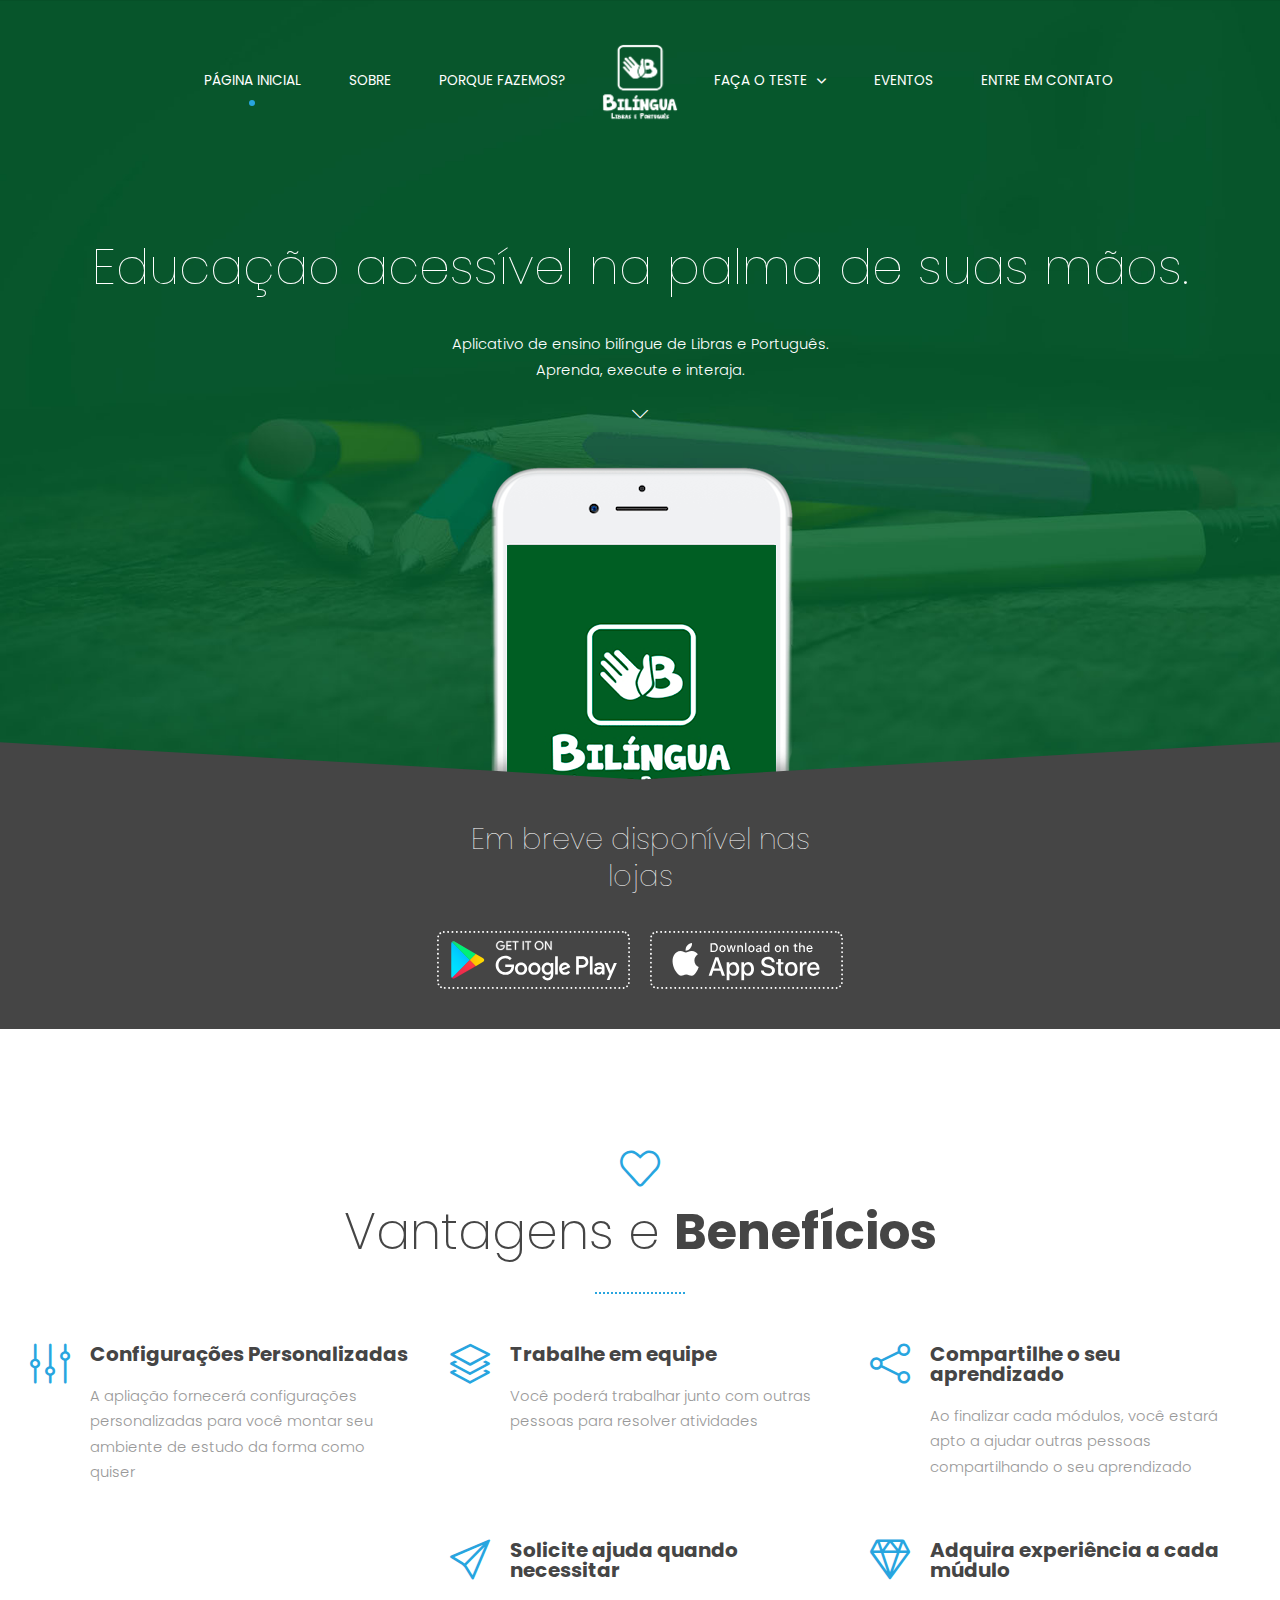
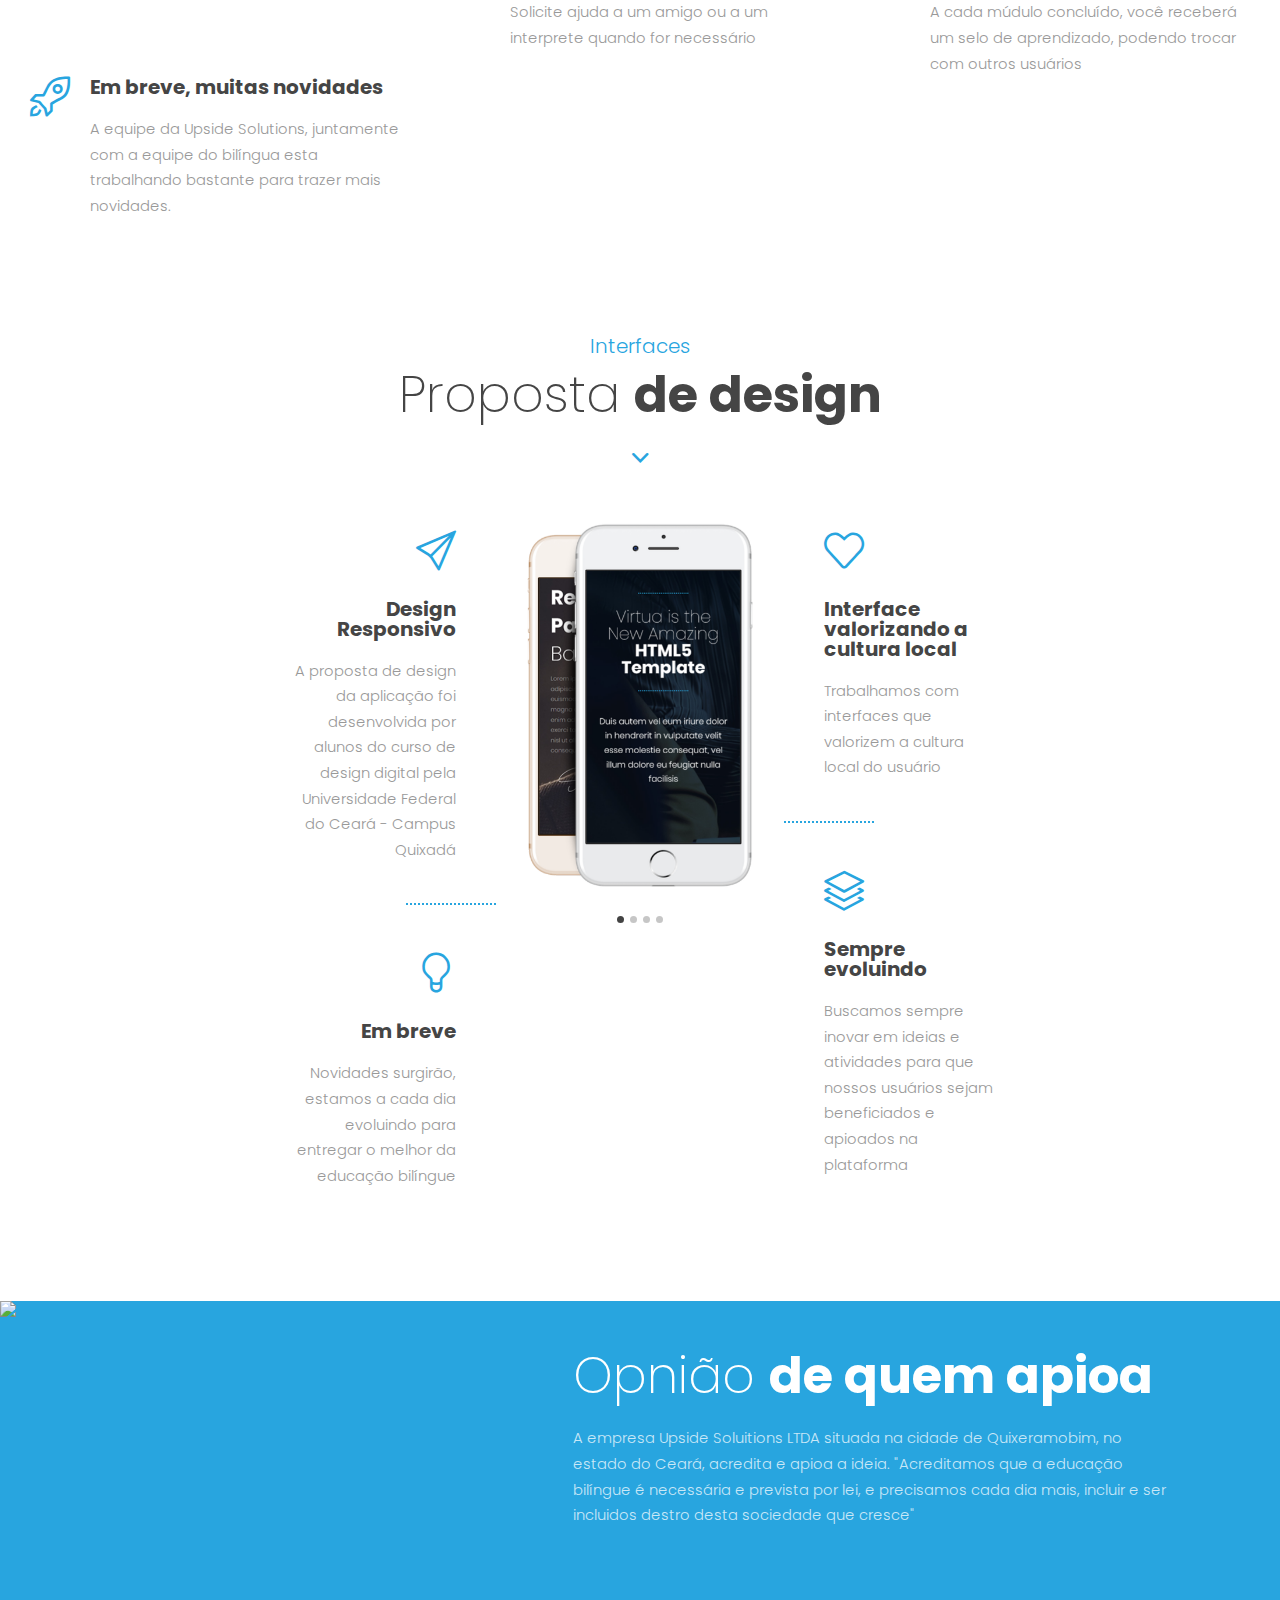
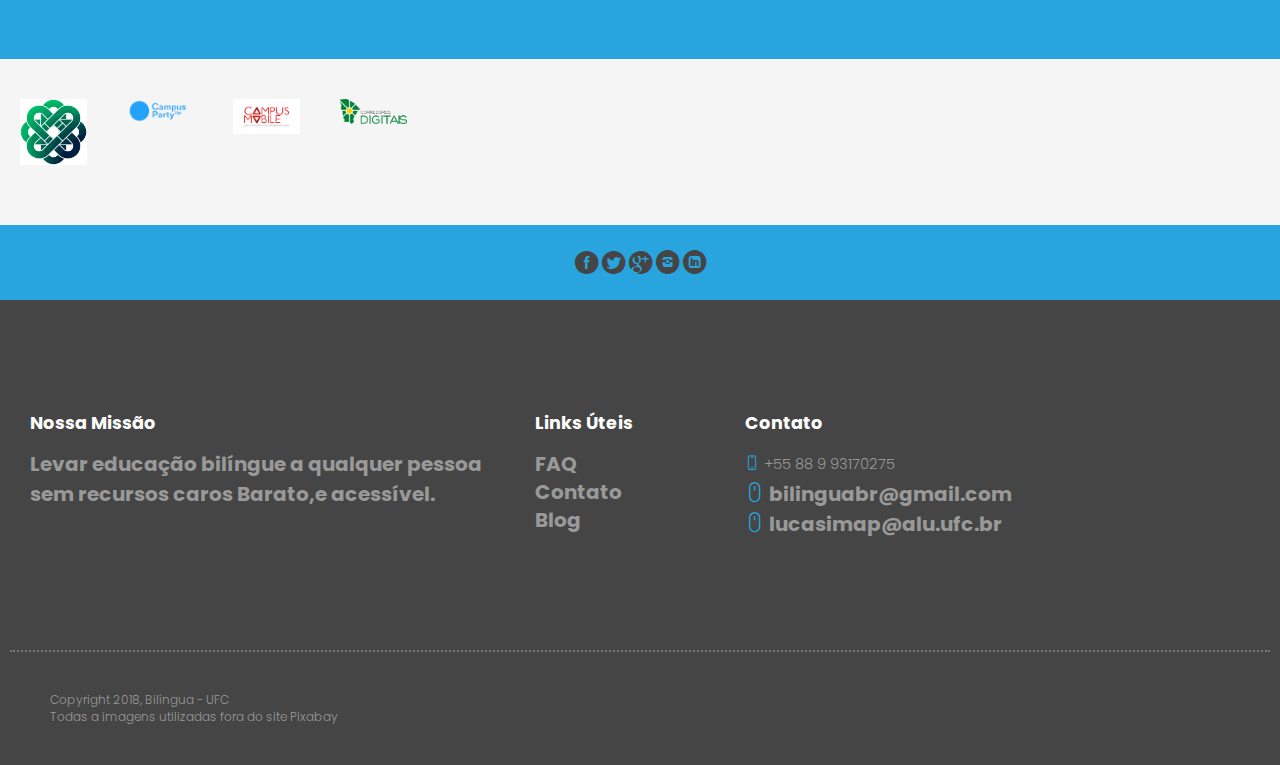
==== index.html @ d0dc4ae5 "Atualização 2.0" ====
<!DOCTYPE html>
<html lang="en-US">
  <head>
    <meta charset="UTF-8">
    <meta name="viewport" content="width=device-width, initial-scale=1.0" />
    <title>Bilíngua - Libras e Português</title>
    <link rel="stylesheet" href="css/components.css">
    <link rel="stylesheet" href="css/icons.css">
    <link rel="stylesheet" href="css/responsee.css">
    <link rel="stylesheet" href="owl-carousel/owl.carousel.css">
    <link rel="stylesheet" href="owl-carousel/owl.theme.css">
    <link rel="stylesheet" href="css/lightcase.css">
    <!-- CUSTOM STYLE -->      
    <link rel="stylesheet" href="css/template-style.css">
    <link href="https://fonts.googleapis.com/css?family=Poppins:100,200,300,400,700,900&amp;subset=latin-ext" rel="stylesheet"> 
    <script type="text/javascript" src="js/jquery-1.8.3.min.js"></script>
    <script type="text/javascript" src="js/jquery-ui.min.js"></script>   
  </head>

  <body class="size-1280">
    <!-- PREMIUM FEATURES BUTTON -->
  	<!-- <a target="_blank" class="hide-s" href="../template/virtua-premium-responsive-business-template/" style="position:fixed;top:120px;right:-14px;z-index:10;"><img src="img/premium-features.png" alt=""></a> -->
    <!-- HEADER -->
    <header role="banner" class="position-absolute">    
      <!-- Top Navigation -->
      <nav class="background-transparent background-primary-dott full-width sticky">          
        <div class="top-nav"> 
          <!-- mobile version logo -->              
          <div class="logo hide-l hide-xl hide-xxl">
             <a href="index.html" class="logo">
              <!-- Logo White Version -->
              <img class="logo-white" src="img/Logos/logoBranco.png" alt="">
              <!-- Logo Dark Version -->
              <img class="logo-dark" src="img/Logos/logopreto.png" alt="">
            </a>
          </div>                  
          <p class="nav-text"></p>
          
          <!-- left menu items -->
          <div class="top-nav left-menu">
             <ul class="right top-ul chevron">
                <li><a href="index.html">Página Inicial</a></li>
                <li><a href="sobre.html">Sobre</a></li>
                <li><a href="serviços.html">Porque fazemos?</a></li>
             </ul>
          </div>
          
          <!-- logo -->
          <ul class="logo-menu">
            <a href="index.html" class="logo">
              <!-- Logo White Version -->
              <img class="logo-white" src="img/Logos/logoBranco.png"alt="">
              <!-- Logo Dark Version -->
              <img class="logo-dark" src="img/Logos/logopreto.png" alt="">
            </a>
          </ul>
          
          <!-- right menu items -->
          <div class="top-nav right-menu">
             <ul class="top-ul chevron">
                <li>
                  <a>Faça o Teste</a>
                  <ul>
                    <li><a>Em breve</a></li>
                    <li><a>Em breve</a></li>
                  </ul>
                </li>
                <li><a href="gallery.html">Eventos</a></li>
                <li><a href="contact.html">Entre em Contato</a></li>
             </ul> 
          </div>
        </div>
      </nav>
    </header>
    
    <!-- MAIN -->
    <main role="main">    
      <!-- Header -->
      <header class="section-top-padding background-image text-center" style="background-image:url(img/img-05.jpg)">
        <h1 class="text-extra-thin text-white text-s-size-30 text-m-size-40 text-size-50 text-line-height-1 margin-bottom-40 margin-top-130">
          Educação acessível na palma de suas mãos.
        </h1>
        <p class="text-white">Aplicativo de ensino bilíngue de Libras e Português.<br> Aprenda, execute e interaja.</p>
        <i class="slow icon-sli-arrow-down text-white margin-top-20 text-size-16"></i>
        <!-- Image -->
        <img class="margin-top-20 center" src="img/app.png" alt="">
        
        <!-- dark full width arrow object -->
        <img class="arrow-object" src="img/arrow-object-dark.svg" alt="">
      </header>
      
      <!-- Section 1 -->
      <section class="section-small-padding background-dark text-center">      
        <div class="line">
          <div class="m-10 l-6 xl-4 center">
              <h1 style="color:white">Em breve disponível nas lojas</h1> <br>
            <div class="margin">
              <a class="s-12 m-6 margin-s-bottom" href="/">
                
                <img class="full-img right" src="img/google-play.svg" alt="">
              </a>
              <a class="s-12 m-6" href="/">
                <img class="full-img" src="img/app-store.svg" alt="">
              </a>
            </div>
          </div>                                                                                               
        </div>       
      </section>
      
      <!-- Section 2 -->
      <section class="section-top-padding background-white">
        <div class="line text-center">
          <i class="icon-sli-heart text-primary text-size-40"></i>
          <h2 class="text-dark text-size-50 text-m-size-40">Vantagens e <b>Benefícios</b></h2>
          <hr class="break background-primary break-small break-center margin-bottom-50">
        </div>
        <div class="line">
          <div class="margin2x">
            <div class="s-12 m-6 l-4 margin-bottom-60">
              <div class="float-left">
                <i class="icon-sli-equalizer text-primary text-size-40 text-line-height-1"></i>
              </div>
              <div class="margin-left-60">
                <h3 class="text-strong text-size-20 text-line-height-1 margin-bottom-20">Configurações Personalizadas</h3>
                <p>A apliação fornecerá configurações personalizadas para você montar seu ambiente de estudo da forma como quiser</p>
                               
              </div>
            </div>
            <div class="s-12 m-6 l-4 margin-bottom-60">
              <div class="float-left">
                <i class="icon-sli-layers text-primary text-size-40 text-line-height-1"></i>
              </div>
              <div class="margin-left-60">
                <h3 class="text-strong text-size-20 text-line-height-1 margin-bottom-20">Trabalhe em equipe</h3>
                <p>Você poderá trabalhar junto com outras pessoas para resolver atividades</p>
                               
              </div>
            </div>
            <div class="s-12 m-6 l-4 margin-bottom-60">
              <div class="float-left">
                <i class="icon-sli-share text-primary text-size-40 text-line-height-1"></i>
              </div>
              <div class="margin-left-60">
                <h3 class="text-strong text-size-20 text-line-height-1 margin-bottom-20">Compartilhe o seu aprendizado</h3>
                <p>Ao finalizar cada módulos, você estará apto a ajudar outras pessoas compartilhando o seu aprendizado</p>
                                
              </div>
            </div>
            <div class="s-12 m-6 l-4 margin-m-bottom-60">
              <div class="float-left">
                <i class="icon-sli-paper-plane text-primary text-size-40 text-line-height-1"></i>
              </div>
              <div class="margin-left-60">
                <h3 class="text-strong text-size-20 text-line-height-1 margin-bottom-20">Solicite ajuda quando necessitar</h3>
                <p>Solicite ajuda a um amigo ou a um interprete quando for necessário</p>
                              
              </div>
            </div>
            <div class="s-12 m-6 l-4 margin-m-bottom-60">
              <div class="float-left">
                <i class="icon-sli-diamond text-primary text-size-40 text-line-height-1"></i>
              </div>
              <div class="margin-left-60">
                <h3 class="text-strong text-size-20 text-line-height-1 margin-bottom-20">Adquira experiência a cada múdulo</h3>
                <p>A cada múdulo concluído, você receberá um selo de aprendizado, podendo trocar com outros usuários</p>
                <!-- <a class="text-more-info text-primary" href="/">Read more</a>                  -->
              </div>
            </div>
            <div class="s-12 m-6 l-4 margin-m-bottom-60">
              <div class="float-left">
                <i class="icon-sli-rocket text-primary text-size-40 text-line-height-1"></i>
              </div>
              <div class="margin-left-60">
                <h3 class="text-strong text-size-20 text-line-height-1 margin-bottom-20">Em breve, muitas novidades</h3>
                <p>A equipe da Upside Solutions, juntamente com a equipe do bilíngua esta trabalhando bastante para trazer mais novidades.</p>
                <!-- <a class="text-more-info text-primary" href="/">Read more</a>                  -->
              </div>
            </div>
          </div>
        </div>
      </section>
      
      <!-- Section 3 -->
      <section class="section background-white">      
        <div class="line text-center">
          <p class="text-primary text-size-20">Interfaces</p>
          <h2 class="text-dark text-size-50 text-m-size-40">Proposta <b>de design</b></h2>
          <i class="icon-chevron_down text-primary margin-bottom-50 text-size-20"></i> 
        </div> 
        
        <div class="l-12 xl-7 center"> 
          <div class="margin">
            <!-- Left Column -->
            <div class="s-12 m-12 l-4 text-right"> 
              <div class="margin-right-50">
                <i class="icon-sli-paper-plane text-primary text-size-40 margin-bottom-20"></i>
                <h3 class="text-strong text-size-20 text-line-height-1 margin-bottom-20">Design Responsivo</h3>
                <p>A proposta de design da aplicação foi desenvolvida por alunos do curso de design digital pela Universidade Federal do Ceará - Campus Quixadá</p>
              </div>
              
              <div class="line"> 
                <hr class="break background-primary break-small right margin-top-bottom-40">
              </div>
              
              <div class="margin-right-50">
                <i class="icon-sli-bulb text-primary text-size-40 margin-bottom-20"></i>
                <h3 class="text-strong text-size-20 text-line-height-1 margin-bottom-20">Em breve</h3>
                <p>Novidades surgirão, estamos a cada dia evoluindo para entregar o melhor da educação bilíngue</p>
              </div> 
            </div>

            <!-- Middle Column (carousel)-->
            <div class="s-12 m-12 l-4">                                                                                        
              <div class="carousel-default owl-carousel carousel-hide-arrows margin-m-top-bottom-50">                                                                                              
                <div class="item">                                                                                                                                                                                                     
                  <img src="img/responsive-01.png"/>                                                                                                                                                              
                </div>              
                <div class="item">                                                                                                                                                                                                                 
                  <img src="img/responsive-02.png"/>                                                                                                                                                                                                                                                                                                                                                                                     
                </div>              
                <div class="item">                                                                                                                                                                                                     
                  <img src="img/responsive-03.png"/>                                                                                                                                                            
                </div>              
                <div class="item">
                  <img src="img/responsive-04.png"/>                                                                                                                                                            
                </div>                                                                                                                                      
              </div>
            </div> 
            
            <!-- Right Column -->
            <div class="s-12 m-12 l-4"> 
               <div class="margin-left-50">
                <i class="icon-sli-heart text-primary text-size-40 margin-bottom-20"></i>
                <h3 class="text-strong text-size-20 text-line-height-1 margin-bottom-20">Interface valorizando a cultura local</h3>
                <p>Trabalhamos com interfaces que valorizem a cultura local do usuário </p>
              </div>
              
              <div class="line"> 
                <hr class="break background-primary break-small margin-top-bottom-40">
              </div>
              
              <div class="margin-left-50">
                <i class="icon-sli-layers text-primary text-size-40 margin-bottom-20"></i>
                <h3 class="text-strong text-size-20 text-line-height-1 margin-bottom-20">Sempre evoluindo</h3>
                <p>Buscamos sempre inovar em ideias e atividades para que nossos usuários sejam beneficiados e apioados na plataforma</p>
              </div> 
            </div> 
          </div>                                                                                              
        </div>       
      </section>
      
      <!-- Section 4 -->
      <section class="background-primary full-width">        
        <div class="m-12 l-6 xl-5 xxl-4">
          <img class="full-img" src="img/img-02.jpg"/>
        </div>         
        <div class="m-12 l-6 xl-7 xxl-8">
          <div class="l-12 xl-11 xxl-8 padding-2x">
            <h2 class="text-l-size-40 text-size-50 text-white">Opnião <b>de quem apioa</b></h2>
            <p class="margin-bottom">A empresa Upside Soluitions LTDA situada na cidade de Quixeramobim, no estado do Ceará, acredita e apioa a ideia. "Acreditamos que a educação bilíngue é necessária e prevista por lei, e precisamos cada dia mais, incluir e ser incluidos destro desta sociedade que cresce" </p>
            <!-- white Start your Business object -->
            <img class="margin-left-20 margin-top-30 margin-bottom-60" src="img/Upside" alt="">
          </div>  
        </div>
      </section>
      
      <!-- Section 5 -->
      <section class="section-small-padding background-grey" >   
        <div class="margin2x">
           <div class="m-6 l-1" style="position: center">
             <a href="https://www.facebook.com/upsidesolutionst"><img class="margin-bottom" src="img/Logos/Upside.png"/></a>
           </div>
           <div class="m-6 l-1">
             <a href = "http://campusmobile.com.br/selecionados/6a-edicao/"><img class="margin-bottom" src="img/Logos/campusparty.png" /> </a>
           </div>
           <div class="m-6 l-1">
              <img class="margin-bottom" src="img/Logos/campusmobile.png" />
           </div>
           <div class="m-6 l-1">
              <a href="http://www.sct.ce.gov.br/programas-e-projetos/corredores-digitais/"><img class="margin-bottom" src="img/Logos/corredoresdigitais.png"/></a>
           </div>
          
          
      </section> 
      
      <!-- Section 7 -->
      <!-- <section class="section-small-padding background-dark text-center">      
        <div class="line">
          <h2 class="text-white text-size-50 text-m-size-40 margin-bottom-20">Get <b>Free Version</b></h2>
          <div class="m-10 l-6 xl-4 center">
            <div class="margin">
              <a class="s-12 m-6 margin-s-bottom" href="/">
                <img class="full-img right" src="img/google-play.svg" alt="">
              </a>
              <a class="s-12 m-6" href="/">
                <img class="full-img" src="img/app-store.svg" alt="">
              </a>
            </div>
          </div>                                                                                               
        </div>       
      </section>      -->
      
    </main>
    
    <!-- FOOTER -->
    <footer>
      <!-- Social -->
      <div class="background-primary padding text-center">
        <a href="https://www.facebook.com/bilinguaBR"><i class="icon-facebook_circle text-size-25 text-dark"></i></a> 
        <a href="/"><i class="icon-twitter_circle text-size-25 text-dark"></i></a>
        <a href="/"><i class="icon-google_plus_circle text-size-25 text-dark"></i></a>
        <a href="https://www.instagram.com/bilinguaBR"><i class="icon-instagram_circle text-size-25 text-dark"></i></a> 
        <a href="https://www.linkedin.com/company/bilingua-br/"><i class="icon-linked_in_circle text-size-25 text-dark"></i></a>                                                                       
      </div>
      <!-- Main Footer -->
      <section class="section background-dark">
        <div class="line"> 
          <div class="margin2x">
            <div class="s-12 m-6 l-3 xl-5">
               <h4 class="text-white text-strong">Nossa Missão</h4>
               <p>
                 <b class="text-size-20">Levar educação bilíngue a qualquer pessoa sem recursos caros <b class="text-size-20">Barato</b>,e acessível.
               </p>
            </div>
            <div class="s-12 m-6 l-3 xl-2">
               <h4 class="text-white text-strong margin-m-top-30"> Links Úteis</h4>
               <a class="text-primary-hover" href="page.html">FAQ</a><br>      
               <a class="text-primary-hover" href="contact.html">Contato</a><br>
               <a class="text-primary-hover" href="blog.html">Blog</a>
            </div>
            <!-- <div class="s-12 m-6 l-3 xl-2">
               <h4 class="text-white text-strong margin-m-top-30">Term of Use</h4>
               <a class="text-primary-hover" href="page.html">Terms and Conditions</a><br>
               <a class="text-primary-hover" href="page.html">Refund Policy</a><br>
               <a class="text-primary-hover" href="page.html">Disclaimer</a>
            </div> -->
            <div class="s-12 m-6 l-3 xl-3">
               <h4 class="text-white text-strong margin-m-top-30">Contato</h4>
                <p><i class="icon-sli-screen-smartphone text-primary"></i> +55 88 9 93170275</p>
                <a class="text-primary-hover" href="mailto:bilinguabr@gmail.com"><i class="icon-sli-mouse text-primary"></i> bilinguabr@gmail.com</a><br>
                <a class="text-primary-hover" href="mailto:lucasimap@alu.ufc.br"><i class="icon-sli-mouse text-primary"></i> lucasimap@alu.ufc.br</a>
            </div>
          </div>  
        </div>    
      </section>
      <div class="background-dark">
         <div class="line">
            <hr class="break margin-top-bottom-0" style="border-color: #777;">
         </div>
      </div>
      <!-- Bottom Footer -->
      <section class="padding-2x background-dark full-width">
        <div class="line">
          <div class="s-12 l-6">
            <p class="text-size-12">Copyright 2018, Bilíngua - UFC</p>
            <p class="text-size-12">Todas a imagens utilizadas fora do site <a href="https://pixabay.com/pt/">Pixabay</a></p>
          </div>
          
        </div>  
      </section>
    </footer>
    <script type="text/javascript" src="js/responsee.js"></script>
    <script type="text/javascript" src="owl-carousel/owl.carousel.js"></script>
    <script type="text/javascript" src="js/template-scripts.js"></script> 
  </body>
</html>
---- css/components.css ----
/*
 * Components CSS - v5 - 2016-07-08
 * https://www.myresponsee.com
 * Copyright 2018, Vision Design - graphic zoo
 * Free to use under the MIT license.
*/
/* Tabs */
.tab-item {
  background: none repeat scroll 0 0 #fff;
  display: none;
  padding: 1.25rem 0;
}
.tab-item.tab-active {
  display: block;
}
.tab-content > .tab-label {
  display: none;
}
.tab-nav > .tab-label {
  float:left;
}
a.tab-label, a.tab-label:link, a.tab-label:visited, a.tab-label:hover {
  background: none repeat scroll 0 0 #262626;
  color: #fff;
  margin-right: 1px;
  padding: 0.625rem 1.25rem;
  transition: background 0.20s linear 0s;
  -o-transition: background 0.20s linear 0s;
  -ms-transition: background 0.20s linear 0s;
  -moz-transition: background 0.20s linear 0s;
  -webkit-transition: background 0.20s linear 0s;
}
a.tab-label:hover,a.tab-label.active-btn {
  background: none repeat scroll 0 0 #999;
}
.tab-label.active-btn {
  cursor: default;
}
.tab-content {
  text-align: left;
}
@media screen and (max-width:768px) {    
  .tab-nav > .tab-label {
    margin: 0.5px 0;
    width: 100%;
  }
}
/* Custom forms */
form.customform input, form.customform select, form.customform textarea, form.customform button {
 font-size:0.9rem;
 font-family:inherit;
 margin-bottom:1.25rem;
} 
form.customform input, form.customform select {height: 2.7rem;}
form.customform input, form.customform textarea, form.customform select { 
 background: none repeat scroll 0 0 #F5F5F5;
 transition: background 0.20s linear 0s;
 -o-transition: background 0.20s linear 0s;
 -ms-transition: background 0.20s linear 0s;
 -moz-transition: background 0.20s linear 0s;
 -webkit-transition: background 0.20s linear 0s;
}
form.customform input:hover, form.customform textarea:hover, form.customform select:hover, form.customform input:focus, form.customform textarea:focus, form.customform select:focus {background: none repeat scroll 0 0 #fff;}
form.customform input, form.customform textarea, form.customform select {
 background: none repeat scroll 0 0 #F5F5F5;
 border: 1px solid #E0E0E0;
 padding: 0.625rem;
 width: 100%;
}
form.customform input[type="file"] {
 border: 1px solid #E0E0E0;
 height: auto;
 max-height: 2.7rem;
 min-height: 2.7rem;
 padding: 0.4rem;
 width: 100%;
}
form.customform input[type="radio"], form.customform input[type="checkbox"] {
 margin-right: 0.625rem;
 width:auto;
 padding:0;
 height:auto;
}
form.customform option {padding: 0.625rem;}
form.customform select[multiple="multiple"] {height: auto;}
form.customform button {
 width: 100%;
 background: none repeat scroll 0 0 #152732;
 border: 0 none;
 color: #fff;
 height: 2.7rem;
 padding: 0.625rem;
 cursor:pointer;
 width: 100%;
 transition: background 0.20s linear 0s;
 -o-transition: background 0.20s linear 0s;
 -ms-transition: background 0.20s linear 0s;
 -moz-transition: background 0.20s linear 0s;
 -webkit-transition: background 0.20s linear 0s;
}
/* Tooltip */
a.tooltip-container,.tooltip-container {
  border-bottom:1px dotted;
  border-bottom-color: color;
  cursor: help;
  font-weight: 600;
}
a .tooltip-content,.tooltip-content {
  background: #152732 none repeat scroll 0 0;
  color: #fff!important;
  border-radius: 3px;
  display: none;
  font-size: 0.8rem;
  font-weight: normal;
  line-height: 1.3rem;
  margin-top: -1.25rem;
  max-width: 300px;
  padding: 0.625rem;
  position: absolute;
  z-index: 10;
}
.tooltip-content::after {
  border-left: 9px solid transparent;
  border-right: 9px solid transparent;
  border-top: 7px solid #152732;
  bottom: -5px;
  clear: both;
  content: "";
  height: 0;
  left: 50%;
  margin-left: -5px;
  position: absolute;
  width: 0;
}
a.tooltip-content.tooltip-bottom,.tooltip-content.tooltip-bottom {
  margin-top: 1.25rem;
}
.tooltip-content.tooltip-bottom::after {
  border-left: 9px solid transparent;
  border-right: 9px solid transparent;
  border-top: 0;
  border-bottom: 7px solid #152732;
  top: -5px;
}
/* Buttons */
.button,a.button,a.button:link,a.button:active,a.button:visited {
  background: #777 none repeat scroll 0 0;
  border: 0;
  color: #fff;
  cursor: pointer;
  display: inline-block;
  font-size: 0.85rem;
  padding: 0.825rem 1rem;
  text-align: center;
  transition: all 0.20s linear 0s;
  -o-transition: all 0.20s linear 0s;
  -ms-transition: all 0.20s linear 0s;
  -moz-transition: all 0.20s linear 0s;
  -webkit-transition: all 0.20s linear 0s;
}
.button.rounded-btn {
  border-radius: 4px;
}
.button.rounded-full-btn {
  border-radius: 100px;
}
.button:hover {box-shadow: 0 0 10px 100px rgba(255,255,255,0.15) inset;}
.button.secondary-btn,a.button.secondary-btn,a.button.secondary-btn:link,a.button.secondary-btn:active,a.button.secondary-btn:visited {
  background: #444 none repeat scroll 0 0;
}
.button.cancel-btn,a.button.cancel-btn,a.button.cancel-btn:link,a.button.cancel-btn:active,a.button.cancel-btn:visited {
  background: #dc003a none repeat scroll 0 0;
}
.button.submit-btn,a.button.submit-btn,a.button.submit-btn:link,a.button.submit-btn:active,a.button.submit-btn:visited {
  background: #b4bf04 none repeat scroll 0 0;
}
.button.reload-btn,a.button.reload-btn,a.button.reload-btn:link,a.button.reload-btn:active,a.button.reload-btn:visited {
  background: #ff9800 none repeat scroll 0 0;
}
.button.disabled-btn {
  cursor: not-allowed!important;
  opacity: 0.2;
}
.button i {
  background: rgba(0, 0, 0, 0.1) none repeat scroll 0 0;
  border-radius: 27px;
  color: #fff!important;
  display: inline-block;
  font-size: 0.8rem;
  height: 27px;
  line-height: 27px;
  margin-right: 5px;
  width: 27px;
  transition: all 0.20s linear 0s;
  -o-transition: all 0.20s linear 0s;
  -ms-transition: all 0.20s linear 0s;
  -moz-transition: all 0.20s linear 0s;
  -webkit-transition: all 0.20s linear 0s;
}
.button:hover > i {
  background: rgba(0, 0, 0, 0.06) none repeat scroll 0 0;
}
---- css/icons.css ----
/* Icon font - MFG labs */
@font-face {
  font-family: 'mfg';
    src: url('../font/mfglabsiconset-webfont.eot');
    src: url('../font/mfglabsiconset-webfont.svg#mfg_labs_iconsetregular') format('svg'),
   		   url('../font/mfglabsiconset-webfont.eot?#iefix') format('embedded-opentype'),
         url('../font/mfglabsiconset-webfont.woff') format('woff'),
         url('../font/mfglabsiconset-webfont.ttf') format('truetype');
    font-weight: normal;
    font-style: normal;
}

.icon-cloud,
.icon-at,
.icon-plus,
.icon-minus,
.icon-arrow_up,
.icon-arrow_down,
.icon-arrow_right,
.icon-arrow_left,
.icon-chevron_down,
.icon-chevron_up,
.icon-chevron_right,
.icon-chevron_left,
.icon-reorder,
.icon-list,
.icon-reorder_square,
.icon-reorder_square_line,
.icon-coverflow,
.icon-coverflow_line,
.icon-pause,
.icon-play,
.icon-step_forward,
.icon-step_backward,
.icon-fast_forward,
.icon-fast_backward,
.icon-cloud_upload,
.icon-cloud_download,
.icon-data_science,
.icon-data_science_black,
.icon-globe,
.icon-globe_black,
.icon-math_ico,
.icon-math,
.icon-math_black,
.icon-paperplane_ico,
.icon-paperplane,
.icon-paperplane_black,
.icon-color_balance,
.icon-star,
.icon-star_half,
.icon-star_empty,
.icon-star_half_empty,
.icon-reload,
.icon-heart,
.icon-heart_broken,
.icon-hashtag,
.icon-reply,
.icon-retweet,
.icon-signin,
.icon-signout,
.icon-download,
.icon-upload,
.icon-placepin,
.icon-display_screen,
.icon-tablet,
.icon-smartphone,
.icon-connected_object,
.icon-lock,
.icon-unlock,
.icon-camera,
.icon-isight,
.icon-video_camera,
.icon-random,
.icon-message,
.icon-discussion,
.icon-calendar,
.icon-ringbell,
.icon-movie,
.icon-mail,
.icon-pen,
.icon-settings,
.icon-measure,
.icon-vector,
.icon-vector_pen,
.icon-mute_on,
.icon-mute_off,
.icon-home,
.icon-sheet,
.icon-arrow_big_right,
.icon-arrow_big_left,
.icon-arrow_big_down,
.icon-arrow_big_up,
.icon-dribbble_circle,
.icon-dribbble,
.icon-facebook_circle,
.icon-facebook,
.icon-git_circle_alt,
.icon-git_circle,
.icon-git,
.icon-octopus,
.icon-twitter_circle,
.icon-twitter,
.icon-google_plus_circle,
.icon-google_plus,
.icon-linked_in_circle,
.icon-linked_in,
.icon-instagram,
.icon-instagram_circle,
.icon-mfg_icon,
.icon-xing,
.icon-xing_circle,
.icon-mfg_icon_circle,
.icon-user,
.icon-user_male,
.icon-user_female,
.icon-users,
.icon-file_open,
.icon-file_close,
.icon-file_alt,
.icon-file_close_alt,
.icon-attachment,
.icon-check,
.icon-cross_mark,
.icon-cancel_circle,
.icon-check_circle,
.icon-magnifying,
.icon-inbox,
.icon-clock,
.icon-stopwatch,
.icon-hourglass,
.icon-trophy,
.icon-unlock_alt,
.icon-lock_alt,
.icon-arrow_doubled_right,
.icon-arrow_doubled_left,
.icon-arrow_doubled_down,
.icon-arrow_doubled_up,
.icon-link,
.icon-warning,
.icon-warning_alt,
.icon-magnifying_plus,
.icon-magnifying_minus,
.icon-white_question,
.icon-black_question,
.icon-stop,
.icon-share,
.icon-eye,
.icon-trash_can,
.icon-hard_drive,
.icon-information_black,
.icon-information_white,
.icon-printer,
.icon-letter,
.icon-soundcloud,
.icon-soundcloud_circle,
.icon-anchor,
.icon-female_sign,
.icon-male_sign,
.icon-joystick,
.icon-high_voltage,
.icon-fire,
.icon-newspaper,
.icon-chart,
.icon-spread,
.icon-spinner_1,
.icon-spinner_2,
.icon-chart_alt,
.icon-label,
.icon-brush,
.icon-refresh,
.icon-node,
.icon-node_2,
.icon-node_3,
.icon-link_2_nodes,
.icon-link_3_nodes,
.icon-link_loop_nodes,
.icon-node_size,
.icon-node_color,
.icon-layout_directed,
.icon-layout_radial,
.icon-layout_hierarchical,
.icon-node_link_direction,
.icon-node_link_short_path,
.icon-node_cluster,
.icon-display_graph,
.icon-node_link_weight,
.icon-more_node_links,
.icon-node_shape,
.icon-node_icon,
.icon-node_text,
.icon-node_link_text,
.icon-node_link_color,
.icon-node_link_shape,
.icon-credit_card,
.icon-disconnect,
.icon-graph,
.icon-new_user {
  font-family: 'mfg';
  font-style: normal;
  font-variant: normal;
  font-weight: normal;
  color:#e3e3e3;
  speak: none; 
  text-transform: none;
  /* Better Font Rendering =========== */
  -webkit-font-smoothing: antialiased;
  -moz-osx-font-smoothing: grayscale;
}
.icon2x {font-size: 2rem;}
.icon3x {font-size: 3rem;}

.icon-cloud:before { content: "\2601"; }
.icon-at:before { content: "\0040"; }
.icon-plus:before { content: "\002B"; }
.icon-minus:before { content: "\2212"; }
.icon-arrow_up:before { content: "\2191"; }
.icon-arrow_down:before { content: "\2193"; }
.icon-arrow_right:before { content: "\2192"; }
.icon-arrow_left:before { content: "\2190"; }
.icon-chevron_down:before { content: "\f004"; }
.icon-chevron_up:before { content: "\f005"; }
.icon-chevron_right:before { content: "\f006"; }
.icon-chevron_left:before { content: "\f007"; }
.icon-reorder:before { content: "\f008"; }
.icon-list:before { content: "\f009"; }
.icon-reorder_square:before { content: "\f00a"; }
.icon-reorder_square_line:before { content: "\f00b"; }
.icon-coverflow:before { content: "\f00c"; }
.icon-coverflow_line:before { content: "\f00d"; }
.icon-pause:before { content: "\f00e"; }
.icon-play:before { content: "\f00f"; }
.icon-step_forward:before { content: "\f010"; }
.icon-step_backward:before { content: "\f011"; }
.icon-fast_forward:before { content: "\f012"; }
.icon-fast_backward:before { content: "\f013"; }
.icon-cloud_upload:before { content: "\f014"; }
.icon-cloud_download:before { content: "\f015"; }
.icon-data_science:before { content: "\f016"; }
.icon-data_science_black:before { content: "\f017"; }
.icon-globe:before { content: "\f018"; }
.icon-globe_black:before { content: "\f019"; }
.icon-math_ico:before { content: "\f01a"; }
.icon-math:before { content: "\f01b"; }
.icon-math_black:before { content: "\f01c"; }
.icon-paperplane_ico:before { content: "\f01d"; }
.icon-paperplane:before { content: "\f01e"; }
.icon-paperplane_black:before { content: "\f01f"; }
.icon-color_balance:before { content: "\f020"; }
.icon-star:before { content: "\2605"; }
.icon-star_half:before { content: "\f022"; }
.icon-star_empty:before { content: "\2606"; }
.icon-star_half_empty:before { content: "\f024"; }
.icon-reload:before { content: "\f025"; }
.icon-heart:before { content: "\2665"; }
.icon-heart_broken:before { content: "\f028"; }
.icon-hashtag:before { content: "\f029"; }
.icon-reply:before { content: "\f02a"; }
.icon-retweet:before { content: "\f02b"; }
.icon-signin:before { content: "\f02c"; }
.icon-signout:before { content: "\f02d"; }
.icon-download:before { content: "\f02e"; }
.icon-upload:before { content: "\f02f"; }
.icon-placepin:before { content: "\f031"; }
.icon-display_screen:before { content: "\f032"; }
.icon-tablet:before { content: "\f033"; }
.icon-smartphone:before { content: "\f034"; }
.icon-connected_object:before { content: "\f035"; }
.icon-lock:before { content: "\F512"; }
.icon-unlock:before { content: "\F513"; }
.icon-camera:before { content: "\F4F7"; }
.icon-isight:before { content: "\f039"; }
.icon-video_camera:before { content: "\f03a"; }
.icon-random:before { content: "\f03b"; }
.icon-message:before { content: "\F4AC"; }
.icon-discussion:before { content: "\f03d"; }
.icon-calendar:before { content: "\F4C5"; }
.icon-ringbell:before { content: "\f03f"; }
.icon-movie:before { content: "\f040"; }
.icon-mail:before { content: "\2709"; }
.icon-pen:before { content: "\270F"; }
.icon-settings:before { content: "\9881"; }
.icon-measure:before { content: "\f044"; }
.icon-vector:before { content: "\f045"; }
.icon-vector_pen:before { content: "\2712"; }
.icon-mute_on:before { content: "\f047"; }
.icon-mute_off:before { content: "\f048"; }
.icon-home:before { content: "\2302"; }
.icon-sheet:before { content: "\f04a"; }
.icon-arrow_big_right:before { content: "\21C9"; }
.icon-arrow_big_left:before { content: "\21C7"; }
.icon-arrow_big_down:before { content: "\21CA"; }
.icon-arrow_big_up:before { content: "\21C8"; }
.icon-dribbble_circle:before { content: "\f04f"; }
.icon-dribbble:before { content: "\f050"; }
.icon-facebook_circle:before { content: "\f051"; }
.icon-facebook:before { content: "\f052"; }
.icon-git_circle_alt:before { content: "\f053"; }
.icon-git_circle:before { content: "\f054"; }
.icon-git:before { content: "\f055"; }
.icon-octopus:before { content: "\f056"; }
.icon-twitter_circle:before { content: "\f057"; }
.icon-twitter:before { content: "\f058"; }
.icon-google_plus_circle:before { content: "\f059"; }
.icon-google_plus:before { content: "\f05a"; }
.icon-linked_in_circle:before { content: "\f05b"; }
.icon-linked_in:before { content: "\f05c"; }
.icon-instagram:before { content: "\f05d"; }
.icon-instagram_circle:before { content: "\f05e"; }
.icon-mfg_icon:before { content: "\f05f"; }
.icon-xing:before { content: "\F532"; }
.icon-xing_circle:before { content: "\F533"; }
.icon-mfg_icon_circle:before { content: "\f060"; }
.icon-user:before { content: "\f061"; }
.icon-user_male:before { content: "\f062"; }
.icon-user_female:before { content: "\f063"; }
.icon-users:before { content: "\f064"; }
.icon-file_open:before { content: "\F4C2"; }
.icon-file_close:before { content: "\f067"; }
.icon-file_alt:before { content: "\f068"; }
.icon-file_close_alt:before { content: "\f069"; }
.icon-attachment:before { content: "\f06a"; }
.icon-check:before { content: "\2713"; }
.icon-cross_mark:before { content: "\274C"; }
.icon-cancel_circle:before { content: "\F06E"; }
.icon-check_circle:before { content: "\f06d"; }
.icon-magnifying:before { content: "\F50D"; }
.icon-inbox:before { content: "\f070"; }
.icon-clock:before { content: "\23F2"; }
.icon-stopwatch:before { content: "\23F1"; }
.icon-hourglass:before { content: "\231B"; }
.icon-trophy:before { content: "\f074"; }
.icon-unlock_alt:before { content: "\F075"; }
.icon-lock_alt:before { content: "\F510"; }
.icon-arrow_doubled_right:before { content: "\21D2"; }
.icon-arrow_doubled_left:before { content: "\21D0"; }
.icon-arrow_doubled_down:before { content: "\21D3"; }
.icon-arrow_doubled_up:before { content: "\21D1"; }
.icon-link:before { content: "\f07B"; }
.icon-warning:before { content: "\2757"; }
.icon-warning_alt:before { content: "\2755"; }
.icon-magnifying_plus:before { content: "\f07E"; }
.icon-magnifying_minus:before { content: "\f07F"; }
.icon-white_question:before { content: "\2754"; }
.icon-black_question:before { content: "\2753"; }
.icon-stop:before { content: "\f080"; }
.icon-share:before { content: "\f081"; }
.icon-eye:before { content: "\f082"; }
.icon-trash_can:before { content: "\f083"; }
.icon-hard_drive:before { content: "\f084"; }
.icon-information_black:before { content: "\f085"; }
.icon-information_white:before { content: "\f086"; }
.icon-printer:before { content: "\f087"; }
.icon-letter:before { content: "\f088"; }
.icon-soundcloud:before { content: "\f089"; }
.icon-soundcloud_circle:before { content: "\f08A"; }
.icon-anchor:before { content: "\2693"; }
.icon-female_sign:before { content: "\2640"; }
.icon-male_sign:before { content: "\2642"; }
.icon-joystick:before { content: "\F514"; }
.icon-high_voltage:before { content: "\26A1"; }
.icon-fire:before { content: "\F525"; }
.icon-newspaper:before { content: "\F4F0"; }
.icon-chart:before { content: "\F526"; }
.icon-spread:before { content: "\F527"; }
.icon-spinner_1:before { content: "\F528"; }
.icon-spinner_2:before { content: "\F529"; }
.icon-chart_alt:before { content: "\F530"; }
.icon-label:before { content: "\F531"; }
.icon-brush:before { content: "\E000"; }
.icon-refresh:before { content: "\E001"; }
.icon-node:before { content: "\E002"; }
.icon-node_2:before { content: "\E003"; }
.icon-node_3:before { content: "\E004"; }
.icon-link_2_nodes:before { content: "\E005"; }
.icon-link_3_nodes:before { content: "\E006"; }
.icon-link_loop_nodes:before { content: "\E007"; }
.icon-node_size:before { content: "\E008"; }
.icon-node_color:before { content: "\E009"; }
.icon-layout_directed:before { content: "\E010"; }
.icon-layout_radial:before { content: "\E011"; }
.icon-layout_hierarchical:before { content: "\E012"; }
.icon-node_link_direction:before { content: "\E013"; }
.icon-node_link_short_path:before { content: "\E014"; }
.icon-node_cluster:before { content: "\E015"; }
.icon-display_graph:before { content: "\E016"; }
.icon-node_link_weight:before { content: "\E017"; }
.icon-more_node_links:before { content: "\E018"; }
.icon-node_shape:before { content: "\E00A"; }
.icon-node_icon:before { content: "\E00B"; }
.icon-node_text:before { content: "\E00C"; }
.icon-node_link_text:before { content: "\E00D"; }
.icon-node_link_color:before { content: "\E00E"; }
.icon-node_link_shape:before { content: "\E00F"; }
.icon-credit_card:before { content: "\F4B3"; }
.icon-disconnect:before { content: "\F534"; }
.icon-graph:before { content: "\F535"; }
.icon-new_user:before { content: "\F536"; }


/* Icon font - Simple Line Icons */
@font-face {
  font-family: 'sli';
  src: url('../font/Simple-Line-Icons.eot?v=2.2.2');
  src: url('../font/Simple-Line-Icons.eot?v=2.2.2#iefix') format('embedded-opentype'), url('../font/Simple-Line-Icons.ttf?v=2.2.2') format('truetype'), url('../font/Simple-Line-Icons.woff2?v=2.2.2') format('woff2'), url('../font/Simple-Line-Icons.woff?v=2.2.2') format('woff'), url('../font/Simple-Line-Icons.svg?v=2.2.2#simple-line-icons') format('svg');
  font-weight: normal;
  font-style: normal;
}

.icon-sli-user,
.icon-sli-people,
.icon-sli-user-female,
.icon-sli-user-follow,
.icon-sli-user-following,
.icon-sli-user-unfollow,
.icon-sli-login,
.icon-sli-logout,
.icon-sli-emotsmile,
.icon-sli-phone,
.icon-sli-call-end,
.icon-sli-call-in,
.icon-sli-call-out,
.icon-sli-map,
.icon-sli-location-pin,
.icon-sli-direction,
.icon-sli-directions,
.icon-sli-compass,
.icon-sli-layers,
.icon-sli-menu,
.icon-sli-list,
.icon-sli-options-vertical,
.icon-sli-options,
.icon-sli-arrow-down,
.icon-sli-arrow-left,
.icon-sli-arrow-right,
.icon-sli-arrow-up,
.icon-sli-arrow-up-circle,
.icon-sli-arrow-left-circle,
.icon-sli-arrow-right-circle,
.icon-sli-arrow-down-circle,
.icon-sli-check,
.icon-sli-clock,
.icon-sli-plus,
.icon-sli-minus,
.icon-sli-close,
.icon-sli-organization,
.icon-sli-trophy,
.icon-sli-screen-smartphone,
.icon-sli-screen-desktop,
.icon-sli-plane,
.icon-sli-notebook,
.icon-sli-mustache,
.icon-sli-mouse,
.icon-sli-magnet,
.icon-sli-energy,
.icon-sli-disc,
.icon-sli-cursor,
.icon-sli-cursor-move,
.icon-sli-crop,
.icon-sli-chemistry,
.icon-sli-speedometer,
.icon-sli-shield,
.icon-sli-screen-tablet,
.icon-sli-magic-wand,
.icon-sli-hourglass,
.icon-sli-graduation,
.icon-sli-ghost,
.icon-sli-game-controller,
.icon-sli-fire,
.icon-sli-eyeglass,
.icon-sli-envelope-open,
.icon-sli-envelope-letter,
.icon-sli-bell,
.icon-sli-badge,
.icon-sli-anchor,
.icon-sli-wallet,
.icon-sli-vector,
.icon-sli-speech,
.icon-sli-puzzle,
.icon-sli-printer,
.icon-sli-present,
.icon-sli-playlist,
.icon-sli-pin,
.icon-sli-picture,
.icon-sli-handbag,
.icon-sli-globe-alt,
.icon-sli-globe,
.icon-sli-folder-alt,
.icon-sli-folder,
.icon-sli-film,
.icon-sli-feed,
.icon-sli-drop,
.icon-sli-drawer,
.icon-sli-docs,
.icon-sli-doc,
.icon-sli-diamond,
.icon-sli-cup,
.icon-sli-calculator,
.icon-sli-bubbles,
.icon-sli-briefcase,
.icon-sli-book-open,
.icon-sli-basket-loaded,
.icon-sli-basket,
.icon-sli-bag,
.icon-sli-action-undo,
.icon-sli-action-redo,
.icon-sli-wrench,
.icon-sli-umbrella,
.icon-sli-trash,
.icon-sli-tag,
.icon-sli-support,
.icon-sli-frame,
.icon-sli-size-fullscreen,
.icon-sli-size-actual,
.icon-sli-shuffle,
.icon-sli-share-alt,
.icon-sli-share,
.icon-sli-rocket,
.icon-sli-question,
.icon-sli-pie-chart,
.icon-sli-pencil,
.icon-sli-note,
.icon-sli-loop,
.icon-sli-home,
.icon-sli-grid,
.icon-sli-graph,
.icon-sli-microphone,
.icon-sli-music-tone-alt,
.icon-sli-music-tone,
.icon-sli-earphones-alt,
.icon-sli-earphones,
.icon-sli-equalizer,
.icon-sli-like,
.icon-sli-dislike,
.icon-sli-control-start,
.icon-sli-control-rewind,
.icon-sli-control-play,
.icon-sli-control-pause,
.icon-sli-control-forward,
.icon-sli-control-end,
.icon-sli-volume-1,
.icon-sli-volume-2,
.icon-sli-volume-off,
.icon-sli-calendar,
.icon-sli-bulb,
.icon-sli-chart,
.icon-sli-ban,
.icon-sli-bubble,
.icon-sli-camrecorder,
.icon-sli-camera,
.icon-sli-cloud-download,
.icon-sli-cloud-upload,
.icon-sli-envelope,
.icon-sli-eye,
.icon-sli-flag,
.icon-sli-heart,
.icon-sli-info,
.icon-sli-key,
.icon-sli-link,
.icon-sli-lock,
.icon-sli-lock-open,
.icon-sli-magnifier,
.icon-sli-magnifier-add,
.icon-sli-magnifier-remove,
.icon-sli-paper-clip,
.icon-sli-paper-plane,
.icon-sli-power,
.icon-sli-refresh,
.icon-sli-reload,
.icon-sli-settings,
.icon-sli-star,
.icon-sli-symbol-female,
.icon-sli-symbol-male,
.icon-sli-target,
.icon-sli-credit-card,
.icon-sli-paypal,
.icon-sli-social-tumblr,
.icon-sli-social-twitter,
.icon-sli-social-facebook,
.icon-sli-social-instagram,
.icon-sli-social-linkedin,
.icon-sli-social-pinterest,
.icon-sli-social-github,
.icon-sli-social-google,
.icon-sli-social-reddit,
.icon-sli-social-skype,
.icon-sli-social-dribbble,
.icon-sli-social-behance,
.icon-sli-social-foursqare,
.icon-sli-social-soundcloud,
.icon-sli-social-spotify,
.icon-sli-social-stumbleupon,
.icon-sli-social-youtube,
.icon-sli-social-dropbox {
  font-family: 'sli';
  font-style: normal;  
  font-variant: normal;
  font-weight: normal;
  color:#e3e3e3;
  speak: none;
  text-transform: none;
  /* Better Font Rendering =========== */
  -webkit-font-smoothing: antialiased;
  -moz-osx-font-smoothing: grayscale;
}
.icon-sli-user:before { content: "\e005"; }
.icon-sli-people:before { content: "\e001"; }
.icon-sli-user-female:before { content: "\e000"; }
.icon-sli-user-follow:before { content: "\e002"; }
.icon-sli-user-following:before { content: "\e003"; }
.icon-sli-user-unfollow:before { content: "\e004"; }
.icon-sli-login:before { content: "\e066"; }
.icon-sli-logout:before { content: "\e065"; }
.icon-sli-emotsmile:before { content: "\e021"; }
.icon-sli-phone:before { content: "\e600"; }
.icon-sli-call-end:before { content: "\e048"; }
.icon-sli-call-in:before { content: "\e047"; }
.icon-sli-call-out:before { content: "\e046"; }
.icon-sli-map:before { content: "\e033"; }
.icon-sli-location-pin:before { content: "\e096"; }
.icon-sli-direction:before { content: "\e042"; }
.icon-sli-directions:before { content: "\e041"; }
.icon-sli-compass:before { content: "\e045"; }
.icon-sli-layers:before { content: "\e034"; }
.icon-sli-menu:before { content: "\e601"; }
.icon-sli-list:before { content: "\e067"; }
.icon-sli-options-vertical:before { content: "\e602"; }
.icon-sli-options:before { content: "\e603"; }
.icon-sli-arrow-down:before { content: "\e604"; }
.icon-sli-arrow-left:before { content: "\e605"; }
.icon-sli-arrow-right:before { content: "\e606"; }
.icon-sli-arrow-up:before { content: "\e607"; }
.icon-sli-arrow-up-circle:before { content: "\e078"; }
.icon-sli-arrow-left-circle:before { content: "\e07a"; }
.icon-sli-arrow-right-circle:before { content: "\e079"; }
.icon-sli-arrow-down-circle:before { content: "\e07b"; }
.icon-sli-check:before { content: "\e080"; }
.icon-sli-clock:before { content: "\e081"; }
.icon-sli-plus:before { content: "\e095"; }
.icon-sli-minus:before { content: "\e615"; }
.icon-sli-close:before { content: "\e082"; }
.icon-sli-organization:before { content: "\e616"; }

.icon-sli-trophy:before { content: "\e006"; }
.icon-sli-screen-smartphone:before { content: "\e010"; }
.icon-sli-screen-desktop:before { content: "\e011"; }
.icon-sli-plane:before { content: "\e012"; }
.icon-sli-notebook:before { content: "\e013"; }
.icon-sli-mustache:before { content: "\e014"; }
.icon-sli-mouse:before { content: "\e015"; }
.icon-sli-magnet:before { content: "\e016"; }
.icon-sli-energy:before { content: "\e020"; }
.icon-sli-disc:before { content: "\e022"; }
.icon-sli-cursor:before { content: "\e06e"; }
.icon-sli-cursor-move:before { content: "\e023"; }
.icon-sli-crop:before { content: "\e024"; }
.icon-sli-chemistry:before { content: "\e026"; }
.icon-sli-speedometer:before { content: "\e007"; }
.icon-sli-shield:before { content: "\e00e"; }
.icon-sli-screen-tablet:before { content: "\e00f"; }
.icon-sli-magic-wand:before { content: "\e017"; }
.icon-sli-hourglass:before { content: "\e018"; }
.icon-sli-graduation:before { content: "\e019"; }
.icon-sli-ghost:before { content: "\e01a"; }
.icon-sli-game-controller:before { content: "\e01b"; }
.icon-sli-fire:before { content: "\e01c"; }
.icon-sli-eyeglass:before { content: "\e01d"; }
.icon-sli-envelope-open:before { content: "\e01e"; }
.icon-sli-envelope-letter:before { content: "\e01f"; }
.icon-sli-bell:before { content: "\e027"; }
.icon-sli-badge:before { content: "\e028"; }
.icon-sli-anchor:before { content: "\e029"; }
.icon-sli-wallet:before { content: "\e02a"; }
.icon-sli-vector:before { content: "\e02b"; }
.icon-sli-speech:before { content: "\e02c"; }
.icon-sli-puzzle:before { content: "\e02d"; }
.icon-sli-printer:before { content: "\e02e"; }
.icon-sli-present:before { content: "\e02f"; }
.icon-sli-playlist:before { content: "\e030"; }
.icon-sli-pin:before { content: "\e031"; }
.icon-sli-picture:before { content: "\e032"; }
.icon-sli-handbag:before { content: "\e035"; }
.icon-sli-globe-alt:before { content: "\e036"; }
.icon-sli-globe:before { content: "\e037"; }
.icon-sli-folder-alt:before { content: "\e039"; }
.icon-sli-folder:before { content: "\e089"; }
.icon-sli-film:before { content: "\e03a"; }
.icon-sli-feed:before { content: "\e03b"; }
.icon-sli-drop:before { content: "\e03e"; }
.icon-sli-drawer:before { content: "\e03f"; }
.icon-sli-docs:before { content: "\e040"; }
.icon-sli-doc:before { content: "\e085"; }
.icon-sli-diamond:before { content: "\e043"; }
.icon-sli-cup:before { content: "\e044"; }
.icon-sli-calculator:before { content: "\e049"; }
.icon-sli-bubbles:before { content: "\e04a"; }
.icon-sli-briefcase:before { content: "\e04b"; }
.icon-sli-book-open:before { content: "\e04c"; }
.icon-sli-basket-loaded:before { content: "\e04d"; }
.icon-sli-basket:before { content: "\e04e"; }
.icon-sli-bag:before { content: "\e04f"; }
.icon-sli-action-undo:before { content: "\e050"; }
.icon-sli-action-redo:before { content: "\e051"; }
.icon-sli-wrench:before { content: "\e052"; }
.icon-sli-umbrella:before { content: "\e053"; }
.icon-sli-trash:before { content: "\e054"; }
.icon-sli-tag:before { content: "\e055"; }
.icon-sli-support:before { content: "\e056"; }
.icon-sli-frame:before { content: "\e038"; }
.icon-sli-size-fullscreen:before { content: "\e057"; }
.icon-sli-size-actual:before { content: "\e058"; }
.icon-sli-shuffle:before { content: "\e059"; }
.icon-sli-share-alt:before { content: "\e05a"; }
.icon-sli-share:before { content: "\e05b"; }
.icon-sli-rocket:before { content: "\e05c"; }
.icon-sli-question:before { content: "\e05d"; }
.icon-sli-pie-chart:before { content: "\e05e"; }
.icon-sli-pencil:before { content: "\e05f"; }
.icon-sli-note:before { content: "\e060"; }
.icon-sli-loop:before { content: "\e064"; }
.icon-sli-home:before { content: "\e069"; }
.icon-sli-grid:before { content: "\e06a"; }
.icon-sli-graph:before { content: "\e06b"; }
.icon-sli-microphone:before { content: "\e063"; }
.icon-sli-music-tone-alt:before { content: "\e061"; }
.icon-sli-music-tone:before { content: "\e062"; }
.icon-sli-earphones-alt:before { content: "\e03c"; }
.icon-sli-earphones:before { content: "\e03d"; }
.icon-sli-equalizer:before { content: "\e06c"; }
.icon-sli-like:before { content: "\e068"; }
.icon-sli-dislike:before { content: "\e06d"; }
.icon-sli-control-start:before { content: "\e06f"; }
.icon-sli-control-rewind:before { content: "\e070"; }
.icon-sli-control-play:before { content: "\e071"; }
.icon-sli-control-pause:before { content: "\e072"; }
.icon-sli-control-forward:before { content: "\e073"; }
.icon-sli-control-end:before { content: "\e074"; }
.icon-sli-volume-1:before { content: "\e09f"; }
.icon-sli-volume-2:before { content: "\e0a0"; }
.icon-sli-volume-off:before { content: "\e0a1"; }
.icon-sli-calendar:before { content: "\e075"; }
.icon-sli-bulb:before { content: "\e076"; }
.icon-sli-chart:before { content: "\e077"; }
.icon-sli-ban:before { content: "\e07c"; }
.icon-sli-bubble:before { content: "\e07d"; }
.icon-sli-camrecorder:before { content: "\e07e"; }
.icon-sli-camera:before { content: "\e07f"; }
.icon-sli-cloud-download:before { content: "\e083"; }
.icon-sli-cloud-upload:before { content: "\e084"; }
.icon-sli-envelope:before { content: "\e086"; }
.icon-sli-eye:before { content: "\e087"; }
.icon-sli-flag:before { content: "\e088"; }
.icon-sli-heart:before { content: "\e08a"; }
.icon-sli-info:before { content: "\e08b"; }
.icon-sli-key:before { content: "\e08c"; }
.icon-sli-link:before { content: "\e08d"; }
.icon-sli-lock:before { content: "\e08e"; }
.icon-sli-lock-open:before { content: "\e08f"; }
.icon-sli-magnifier:before { content: "\e090"; }
.icon-sli-magnifier-add:before { content: "\e091"; }
.icon-sli-magnifier-remove:before { content: "\e092"; }
.icon-sli-paper-clip:before { content: "\e093"; }
.icon-sli-paper-plane:before { content: "\e094"; }
.icon-sli-power:before { content: "\e097"; }
.icon-sli-refresh:before { content: "\e098"; }
.icon-sli-reload:before { content: "\e099"; }
.icon-sli-settings:before { content: "\e09a"; }
.icon-sli-star:before { content: "\e09b"; }
.icon-sli-symbol-female:before { content: "\e09c"; }
.icon-sli-symbol-male:before { content: "\e09d"; }
.icon-sli-target:before { content: "\e09e"; }
.icon-sli-credit-card:before { content: "\e025"; }
.icon-sli-paypal:before { content: "\e608"; }
.icon-sli-social-tumblr:before { content: "\e00a"; }
.icon-sli-social-twitter:before { content: "\e009"; }
.icon-sli-social-facebook:before { content: "\e00b"; }
.icon-sli-social-instagram:before { content: "\e609"; }
.icon-sli-social-linkedin:before { content: "\e60a"; }
.icon-sli-social-pinterest:before { content: "\e60b"; }
.icon-sli-social-github:before { content: "\e60c"; }
.icon-sli-social-google:before { content: "\e60d"; }
.icon-sli-social-reddit:before { content: "\e60e"; }
.icon-sli-social-skype:before { content: "\e60f"; }
.icon-sli-social-dribbble:before { content: "\e00d"; }
.icon-sli-social-behance:before { content: "\e610"; }
.icon-sli-social-foursqare:before { content: "\e611"; }
.icon-sli-social-soundcloud:before { content: "\e612"; }
.icon-sli-social-spotify:before { content: "\e613"; }
.icon-sli-social-stumbleupon:before { content: "\e614"; }
.icon-sli-social-youtube:before { content: "\e008"; }
.icon-sli-social-dropbox:before { content: "\e00c"; }
---- css/responsee.css ----
/*
 * Responsee CSS - v5 - 2018-01-06
 * https://www.myresponsee.com
 * Copyright 2018, Vision Design - graphic zoo
 * Free to use under the MIT license.
*/
* {  
  -webkit-box-sizing:border-box;
  -moz-box-sizing:border-box;
  box-sizing:border-box;
  margin:0;	
}
body {
  background:none repeat scroll 0 0 #eeeeee;
  font-size:16px;
  font-family:"Open Sans",Arial,sans-serif;
  color:#444;
}
h1,h2,h3,h4,h5,h6 {
  color:#152732;
  font-weight: normal;
  line-height: 1.3;
  margin:0.5rem 0;  
}
h1 {font-size:2.7rem;}
h2 {font-size:2.2rem;}  
h3 {font-size:1.8rem;}  
h4 {font-size:1.4rem;}  
h5 {font-size:1.1rem;}  
h6 {font-size:0.9rem;}    
a, a:link, a:visited, a:hover, a:active {
  text-decoration:none;
  color:#9BB800;
  transition:color 0.20s linear 0s;
  -o-transition:color 0.20s linear 0s;
  -ms-transition:color 0.20s linear 0s;
  -moz-transition:color 0.20s linear 0s;
  -webkit-transition:color 0.20s linear 0s;
}  
a:hover {color:#B6C900;}
p,li,dl,blockquote,table,kbd {
  font-size: 0.85rem;
  line-height: 1.6;
}
b,strong {font-weight:700;}
.text-center {text-align:center!important;}
.text-right {text-align:right!important;}
img {
  border:0;
  display:block;
  height:auto;
  max-width:100%;
  width:auto;
}
.owl-item img, .full-img {
  max-width: none;
  width:100%;
}
.owl-nav div {font-family: "mfg";}  
table {
  background:none repeat scroll 0 0 #fff;
  border:1px solid #f0f0f0;
  border-collapse:collapse;
  border-spacing:0;
  text-align:left;
  width:100%;
}
table tr td, table tr th {padding:0.625rem;}
table tfoot, table thead,table tr:nth-of-type(2n) {background:none repeat scroll 0 0 #f0f0f0;}
th,table tr:nth-of-type(2n) td {border-right:1px solid #fff;}
td {border-right:1px solid #f0f0f0;}
.size-960 .line,.size-1140 .line,.size-1280 .line,.size-1520 .line {
  margin:0 auto;
  padding:0 0.625rem;
}
hr {
  border: 0;
  border-top: 1px solid #e5e5e5;
  clear:both;  
  height:0; 
  margin:2.5rem auto;
}
li {padding:0;}
ul,ol {padding-left:1.25rem;}
blockquote {
  border:2px solid #f0f0f0;
  padding:1.25rem;
}
cite {
  color:#999;
  display:block;
  font-size:0.8rem;
}
cite:before {content:"— ";}
dl dt {font-weight:700;}
dl dd {margin-bottom:0.625rem;}
dl dd:last-child {margin-bottom:0;}
abbr {cursor:help;}
abbr[title] {border-bottom:1px dotted;}
kbd {
  background: #152732 none repeat scroll 0 0;
  color: #fff;
  padding: 0.125rem 0.3125rem;
}
code, kbd, pre, samp {font-family: Menlo,Monaco,Consolas,"Courier New",monospace;}
mark {
  background: #F3F8A9 none repeat scroll 0 0;
  padding: 0.125rem 0.3125rem;
}
.size-960 .line {max-width:59.75rem;}
.size-1140 .line {max-width:71rem;}
.size-1280 .line {max-width:80rem;}
.size-1520 .line {max-width:95rem;}
.size-960.align-content-left .line,.size-1140.align-content-left .line,.size-1280.align-content-left .line,.size-1520.align-content-left .line {margin-left:0;}
form {line-height:1.4;}
nav {
  display:block;
  width:100%;
  background:#152732;
}
.line:after, nav:after, .center:after, .box:after, .margin:after, .margin2x:after {
  clear:both;
  content:".";
  display:block;
  height:0;
  line-height:0;
  overflow: hidden;
  visibility:hidden;
}
.top-nav ul {padding:0;}
.top-nav ul ul {
  position:absolute;
  background:#152732;
}
.top-nav li {
  float:left;
  list-style:none outside none;
  cursor:pointer;
}
.top-nav li a {
  color:#fff; 
  display:block;
  font-size:1rem;
  padding:1.25rem; 
}
.top-nav li ul li a {
  background:none repeat scroll 0 0 #152732;
  min-width:100%;
  padding:0.625rem;
}
.top-nav li a:hover, .aside-nav li a:hover {background:#2b4c61;}
.top-nav li ul {display:none;}
.top-nav li ul li,.top-nav li ul li ul li {
  float:none;
  list-style:none outside none;
  min-width:100%;
  padding:0;
}
.count-number {
  background: rgba(153, 153, 153, 0.25) none repeat scroll 0 0;
  border-radius: 10rem;
  color: #fff;
  display: inline-block;
  font-size: 0.7rem;
  height: 1.3rem;
  line-height: 1.3rem; 
  margin: 0 0 -0.3125rem 0.3125rem;
  text-align: center;
  width: 1.3rem;
}
ul.chevron .count-number {display:none;}
ul.chevron .submenu > a:after, ul.chevron .sub-submenu > a:after,ul.chevron .aside-submenu > a:after, ul.chevron .aside-sub-submenu > a:after {
  content:"\f004";
  display:inline-block;
  font-family:mfg;
  font-size:0.7rem;
  margin:0 0.625rem;
}
.top-nav .active-item a {background:#2b4c61;}
.aside-nav > ul > li.active-item > a:link,.aside-nav > ul > li.active-item > a:visited {
  background:#2b4c61;
  color:#fff;
}
@media screen and (min-width:769px) {
  .aside-nav .count-number {
	  margin-left:-1.25rem;	
	  float:right;	
  }
  .top-nav li:hover > ul {
	  display:block;
	  z-index:10;
  }  
  .top-nav li:hover > ul ul {
    left:100%;
    margin:-2.5rem 0;
    width:100%;
  } 
}
.nav-text,.aside-nav-text {display:none;}
.aside-nav a,.aside-nav a:link,.aside-nav a:visited,.aside-nav li > ul,.top-nav a,.top-nav a:link,.top-nav a:visited {
  transition:background 0.20s linear 0s;
  -o-transition:background 0.20s linear 0s;
  -ms-transition:background 0.20s linear 0s;
  -moz-transition:background 0.20s linear 0s;
  -webkit-transition:background 0.20s linear 0s;
}
.aside-nav ul {
  background:#e8e8e8; 
  padding:0;
}
.aside-nav li {
  list-style:none outside none;
  cursor:pointer;
}
.aside-nav li a,.aside-nav li a:link,.aside-nav li a:visited {
  color:#444;
  display:block;
  font-size:1rem;
  padding:1.25rem;
}
.aside-nav > ul > li:last-child a {border-bottom:0 none;}
.aside-nav li > ul {
  height:0;
  display:block;
  position:relative;
  background:#f4f4f4;
  border-left:solid 1px #f2f2f2;
  border-right:solid 1px #f2f2f2;
  overflow:hidden;
}
.aside-nav li ul ul {
  border:0;
  background:#fff;
}
.aside-nav ul ul a {padding:0.625rem 1.25rem;}
.aside-nav li a:link, .aside-nav li a:visited {color:#333;}
.aside-nav li li a:hover, .aside-nav li li.active-item > a, .aside-nav li li.aside-sub-submenu li a:hover {
  color:#fff;
  background:#2b4c61;
}
.aside-nav > ul > li > a:hover {color:#fff;}
.aside-nav li li a:link, .aside-nav li li a:visited {background:none;}
.aside-nav .show-aside-ul, .aside-nav .active-aside-item {height:auto;} 
nav.breadcrumb-nav {
  background:#fff;
  margin:0.625rem 0;
}
nav.breadcrumb-nav ul {
  list-style:none;
  padding:0;
}
nav.breadcrumb-nav ul li {float:left;}
nav.breadcrumb-nav ul li a:hover {text-decoration:underline;}
.breadcrumb-nav i {color:#B6C900;}
nav.breadcrumb-nav ul li:after {
  content:"/";
  margin:0 9px;
  color:#c8c7c7;
}
nav.breadcrumb-nav ul li:last-child:after {content:"";}
.slide-content, .slide-nav {
  transition:all 0.10s linear 0s;
  -o-transition:all 0.10s linear 0s;
  -ms-transition:all 0.10s linear 0s;
  -moz-transition:all 0.10s linear 0s;
  -webkit-transition:all 0.10s linear 0s;
}
.slide-content {
  float:left;
  width:calc(100% - 60px);  
}
.aside-nav.slide-nav {
  background:#1c3849;
  bottom:0; 
  right:0;
  top:0;
  margin-right:-180px;     
  overflow-y:auto;
  padding-top:0.625rem;
  position:fixed;
  width:240px;
  z-index:2;
}
.aside-nav.slide-nav > ul {
  background:#1c3849;
  opacity:0;
  transition:all 0.20s linear 0s;
  -o-transition:all 0.20s linear 0s;
  -ms-transition:all 0.20s linear 0s;
  -moz-transition:all 0.20s linear 0s;
  -webkit-transition:all 0.20s linear 0s;
}
.aside-nav.slide-nav li a, .aside-nav.slide-nav li a:link, .aside-nav.slide-nav li a:visited {
  color:#fff;
  display:block;
  font-size:0.9rem;
  padding:0.625rem 1.25rem;
  border-bottom:0;
}
.aside-nav.slide-nav li a:hover {
  background:#152732!important;
  color:#fff!important;
}
.aside-nav.slide-nav li > ul {
  background:#2b4c61;
  border-left:0;
  border-right:0;
}
.aside-nav.slide-nav li > ul ul {
  background:#456274;
  border-left:0;
  border-right:0;
}
.slide-nav-button {
  background:#152732;
  cursor:pointer;
  position:fixed;
  top:0;
  right:0;
  bottom:0;
  width:60px;
  z-index:3;
}
.active-slide-nav .slide-content {margin-left:-240px;}
.active-slide-nav .slide-nav {margin-right:60px;}
.slide-to-left .slide-content {float:right;}
.slide-to-left .slide-nav {
  left:0;
  margin-right:0; 
  margin-left:-180px;    
}
.slide-to-left .slide-nav-button {left:0;}
.slide-to-left.active-slide-nav .slide-content {
  margin-right:-240px;
  margin-left:0;
}
.slide-to-left.active-slide-nav .slide-nav {
  margin-right:0;
  margin-left:60px;
}
.active-slide-nav .slide-nav ul {opacity:1;}
.nav-icon {
  padding:0.9rem;
  width:100%;
}
.nav-icon:after,.nav-icon:before,.nav-icon div {
  background-color:#fff;
  border-radius:3px;
  content:'';
  display:block;
  height:3px;
  margin:6px 0;
  transition:all 0.2s ease-in-out;
  -moz-transition:all 0.2s ease-in-out;
  -webkit-transition:all 0.2s ease-in-out;
}
.active-slide-nav .nav-icon:before {
  transform:translateY(9px) rotate(135deg);
  -moz-transform:translateY(9px) rotate(135deg);
  -webkit-transform:translateY(9px) rotate(135deg);
}
.active-slide-nav .nav-icon:after {
  transform:translateY(-9px) rotate(-135deg);
  -moz-transform:translateY(-9px) rotate(-135deg);
  -webkit-transform:translateY(-9px) rotate(-135deg);
}
.active-slide-nav .nav-icon div {
  transform:scale(0);
  -moz-transform:scale(0);
  -webkit-transform:scale(0);  
}
.active-slide-nav {overflow-x:hidden;} 
.padding {
  display:list-item;
  list-style:none outside none;
  padding:0.625rem;
}
.margin,.margin2x {display: block;}
.margin {margin:0 -0.625rem;}
.margin2x {margin:0 -1.25rem;}
.line {clear:left;}
.line .line {padding:0;}
.hide-xxl {display:none!important;}
.box {
  background:none repeat scroll 0 0 rgb(226, 225, 225);
  display:block;
  padding:1.25rem;
  width:100%;
}
.margin-bottom {margin-bottom:1.25rem;}
.margin-bottom2x {margin-bottom:2.5rem;}
.s-1,.s-2,.s-five,.s-3,.s-4,.s-5,.s-6,.s-7,.s-8,.s-9,.s-10,.s-11,.s-12,.m-1,.m-2,.m-five,.m-3,.m-4,.m-5,.m-6,.m-7,.m-8,.m-9,.m-10,.m-11,.m-12,.l-1,.l-2,.l-five,.l-3,.l-4,.l-5,.l-6,.l-7,.l-8,.l-9,.l-10,.l-11,.l-12,.xl-1,.xl-2,.xl-five,.xl-3,.xl-4,.xl-5,.xl-6,.xl-7,.xl-8,.xl-9,.xl-10,.xl-11,.xl-12,.xxl-1,.xxl-2,.xxl-five,.xxl-3,.xxl-4,.xxl-5,.xxl-6,.xxl-7,.xxl-8,.xxl-9,.xxl-10,.xxl-11,.xxl-12 {
  float:left;
  position:static;
}
.xxl-offset-1 {margin-left:8.3333%;}
.xxl-offset-2 {margin-left:1.6666%;}
.xxl-offset-five {margin-left:20%;}
.xxl-offset-3 {margin-left:25%;}
.xxl-offset-4 {margin-left:33.3333%;}
.xxl-offset-5 {margin-left:41.6666%;}
.xxl-offset-6 {margin-left:50%;}
.xxl-offset-7 {margin-left:58.3333%;}
.xxl-offset-8 {margin-left:66.6666%;}
.xxl-offset-9 {margin-left:75%;}
.xxl-offset-10 {margin-left:83.3333%;}
.xxl-offset-11 {margin-left:91.6666%;}
.xxl-offset-12 {margin-left:100%;} 
.margin > .s-1,.margin > .s-2,.margin > .s-five,.margin > .s-3,.margin > .s-4,.margin > .s-5,.margin > .s-6,.margin > .s-7,.margin > .s-8,.margin > .s-9,.margin > .s-10,.margin > .s-11,.margin > .s-12,
.margin > .m-1,.margin > .m-2,.margin > .m-five,.margin > .m-3,.margin > .m-4,.margin > .m-5,.margin > .m-6,.margin > .m-7,.margin > .m-8,.margin > .m-9,.margin > .m-10,.margin > .m-11,.margin > .m-12,
.margin > .l-1,.margin > .l-2,.margin > .l-five,.margin > .l-3,.margin > .l-4,.margin > .l-5,.margin > .l-6,.margin > .l-7,.margin > .l-8,.margin > .l-9,.margin > .l-10,.margin > .l-11,.margin > .l-12,
.margin > .xl-1,.margin > .xl-2,.margin > .xl-five,.margin > .xl-3,.margin > .xl-4,.margin > .xl-5,.margin > .xl-6,.margin > .xl-7,.margin > .xl-8,.margin > .xl-9,.margin > .xl-10,.margin > .xl-11,.margin > .xl-12,
.margin > .xxl-1,.margin > .xxl-2,.margin > .xxl-five,.margin > .xxl-3,.margin > .xxl-4,.margin > .xxl-5,.margin > .xxl-6,.margin > .xxl-7,.margin > .xxl-8,.margin > .xxl-9,.margin > .xxl-10,.margin > .xxl-11,.margin > .xxl-12 {padding:0 0.625rem;}
.margin2x > .s-1,.margin2x > .s-2,.margin2x > .s-five,.margin2x > .s-3,.margin2x > .s-4,.margin2x > .s-5,.margin2x > .s-6,.margin2x > .s-7,.margin2x > .s-8,.margin2x > .s-9,.margin2x > .s-10,.margin2x > .s-11,.margin2x > .s-12,
.margin2x > .m-1,.margin2x > .m-2,.margin2x > .m-five,.margin2x > .m-3,.margin2x > .m-4,.margin2x > .m-5,.margin2x > .m-6,.margin2x > .m-7,.margin2x > .m-8,.margin2x > .m-9,.margin2x > .m-10,.margin2x > .m-11,.margin2x > .m-12,
.margin2x > .l-1,.margin2x > .l-2,.margin2x > .l-five,.margin2x > .l-3,.margin2x > .l-4,.margin2x > .l-5,.margin2x > .l-6,.margin2x > .l-7,.margin2x > .l-8,.margin2x > .l-9,.margin2x > .l-10,.margin2x > .l-11,.margin2x > .l-12,
.margin2x > .xl-1,.margin2x > .xl-2,.margin2x > .xl-five,.margin2x > .xl-3,.margin2x > .xl-4,.margin2x > .xl-5,.margin2x > .xl-6,.margin2x > .xl-7,.margin2x > .xl-8,.margin2x > .xl-9,.margin2x > .xl-10,.margin2x > .xl-11,.margin2x > .xl-12,
.margin2x > .xxl-1,.margin2x > .xxl-2,.margin2x > .xxl-five,.margin2x > .xxl-3,.margin2x > .xxl-4,.margin2x > .xxl-5,.margin2x > .xxl-6,.margin2x > .xxl-7,.margin2x > .xxl-8,.margin2x > .xxl-9,.margin2x > .xxl-10,.margin2x > .xxl-11,.margin2x > .xxl-12 {padding:0 1.25rem;}
.s-1 {width:8.3333%;}
.s-2 {width:16.6666%;}
.s-five {width:20%;}
.s-3 {width:25%;}
.s-4 {width:33.3333%;}
.s-5 {width:41.6666%;}
.s-6 {width:50%;}
.s-7 {width:58.3333%;}
.s-8 {width:66.6666%;}
.s-9 {width:75%;}
.s-10 {width:83.3333%;}
.s-11 {width:91.6666%;}
.s-12 {width:100%;}
.m-1 {width:8.3333%;}
.m-2 {width:16.6666%;}
.m-five {width:20%;}
.m-3 {width:25%;}
.m-4 {width:33.3333%;}
.m-5 {width:41.6666%;}
.m-6 {width:50%;}
.m-7 {width:58.3333%;}
.m-8 {width:66.6666%;}
.m-9 {width:75%;}
.m-10 {width:83.3333%;}
.m-11 {width:91.6666%;}
.m-12 {width:100%;}
.l-1 {width:8.3333%;}
.l-2 {width:16.6666%;}
.l-five {width:20%;}
.l-3 {width:25%;}
.l-4 {width:33.3333%;}
.l-5 {width:41.6666%;}
.l-6 {width:50%;}
.l-7 {width:58.3333%;}
.l-8 {width:66.6666%;}
.l-9 {width:75%;}
.l-10 {width:83.3333%;}
.l-11 {width:91.6666%;}
.l-12 {width:100%;}
.xl-1 {width:8.3333%;}
.xl-2 {width:16.6666%;}
.xl-five {width:20%;}
.xl-3 {width:25%;}
.xl-4 {width:33.3333%;}
.xl-5 {width:41.6666%;}
.xl-6 {width:50%;}
.xl-7 {width:58.3333%;}
.xl-8 {width:66.6666%;}
.xl-9 {width:75%;}
.xl-10 {width:83.3333%;}
.xl-11 {width:91.6666%;}
.xl-12 {width:100%;}
.xxl-1 {width:8.3333%;}
.xxl-2 {width:16.6666%;}
.xxl-five {width:20%;}
.xxl-3 {width:25%;}
.xxl-4 {width:33.3333%;}
.xxl-5 {width:41.6666%;}
.xxl-6 {width:50%;}
.xxl-7 {width:58.3333%;}
.xxl-8 {width:66.6666%;}
.xxl-9 {width:75%;}
.xxl-10 {width:83.3333%;}
.xxl-11 {width:91.6666%;}
.xxl-12 {width:100%;}
.right {float:right;}
.left {float:left;} 

@media screen and (max-width:1366px) {
  .hide-xxl,.hide-l,.hide-m,.hide-s {display:initial!important;}
  .hide-xl {display:none!important;}
  .size-960,.size-1140,.size-1280,.size-1520 {max-width:1366px;}
  .xxl-offset-1,.xxl-offset-2,.xxl-offset-five,.xxl-offset-3,.xxl-offset-4,.xxl-offset-5,.xxl-offset-6,.xxl-offset-7,.xxl-offset-8,.xxl-offset-9,.xxl-offset-10,.xxl-offset-11,.xxl-offset-12 {margin-left:0;}
  .xl-offset-1 {margin-left:8.3333%;}
  .xl-offset-2 {margin-left:16.6666%;}
  .xl-offset-five {margin-left:20%;}
  .xl-offset-3 {margin-left:25%;}
  .xl-offset-4 {margin-left:33.3333%;}
  .xl-offset-5 {margin-left:41.6666%;}
  .xl-offset-6 {margin-left:50%;}
  .xl-offset-7 {margin-left:58.3333%;}
  .xl-offset-8 {margin-left:66.6666%;}
  .xl-offset-9 {margin-left:75%;}
  .xl-offset-10 {margin-left:83.3333%;}
  .xl-offset-11 {margin-left:91.6666%;}
  .xl-offset-12 {margin-left:100%;} 
  .xxl-1 {width:8.3333%;}
  .xxl-2 {width:16.6666%;}
  .xxl-five {width:20%;}
  .xxl-3 {width:25%;}
  .xxl-4 {width:33.3333%;}
  .xxl-5 {width:41.6666%;}
  .xxl-6 {width:50%;}
  .xxl-7 {width:58.3333%;}
  .xxl-8 {width:66.6666%;}
  .xxl-9 {width:75%;}
  .xxl-10 {width:83.3333%;}
  .xxl-11 {width:91.6666%;}
  .xxl-12 {width:100%;}
  .s-1 {width:8.3333%;}
  .s-2 {width:16.6666%;}
  .s-five {width:20%;}
  .s-3 {width:25%;}
  .s-4 {width:33.3333%;}
  .s-5 {width:41.6666%;}
  .s-6 {width:50%;}
  .s-7 {width:58.3333%;}
  .s-8 {width:66.6666%;}
  .s-9 {width:75%;}
  .s-10 {width:83.3333%;}
  .s-11 {width:91.6666%;}
  .s-12 {width:100%}
  .m-1 {width:8.3333%;}
  .m-2 {width:16.6666%;}
  .m-five {width:20%;}
  .m-3 {width:25%;}
  .m-4 {width:33.3333%;}
  .m-5 {width:41.6666%;}
  .m-6 {width:50%;}
  .m-7 {width:58.3333%;}
  .m-8 {width:66.6666%;}
  .m-9 {width:75%;}
  .m-10 {width:83.3333%;}
  .m-11 {width:91.6666%;}
  .m-12 {width:100%}
  .l-1 {width:8.3333%;}
  .l-2 {width:16.6666%;}
  .l-five {width:20%;}
  .l-3 {width:25%;}
  .l-4 {width:33.3333%;}
  .l-5 {width:41.6666%;}
  .l-6 {width:50%;}
  .l-7 {width:58.3333%;}
  .l-8 {width:66.6666%;}
  .l-9 {width:75%;}
  .l-10 {width:83.3333%;}
  .l-11 {width:91.6666%;}
  .l-12 {width:100%;}
  .xl-1 {width:8.3333%;}
  .xl-2 {width:16.6666%;}
  .xl-five {width:20%;}
  .xl-3 {width:25%;}
  .xl-4 {width:33.3333%;}
  .xl-5 {width:41.6666%;}
  .xl-6 {width:50%;}
  .xl-7 {width:58.3333%;}
  .xl-8 {width:66.6666%;}
  .xl-9 {width:75%;}
  .xl-10 {width:83.3333%;}
  .xl-11 {width:91.6666%;}
  .xl-12 {width:100%;}
}

@media screen and (max-width:1140px) {
  .hide-xxl,.hide-xl,.hide-m,.hide-s {display:initial!important;}
  .hide-l {display:none!important;}
  .size-960,.size-1140,.size-1280,.size-1520 {max-width:1140px;}
  .xl-offset-1,.xl-offset-2,.xl-offset-five,.xl-offset-3,.xl-offset-4,.xl-offset-5,.xl-offset-6,.xl-offset-7,.xl-offset-8,.xl-offset-9,.xl-offset-10,.xl-offset-11,.xl-offset-12 {margin-left:0;}
  .l-offset-1 {margin-left:8.3333%;}
  .l-offset-2 {margin-left:16.6666%;}
  .l-offset-five {margin-left:20%;}
  .l-offset-3 {margin-left:25%;}
  .l-offset-4 {margin-left:33.3333%;}
  .l-offset-5 {margin-left:41.6666%;}
  .l-offset-6 {margin-left:50%;}
  .l-offset-7 {margin-left:58.3333%;}
  .l-offset-8 {margin-left:66.6666%;}
  .l-offset-9 {margin-left:75%;}
  .l-offset-10 {margin-left:83.3333%;}
  .l-offset-11 {margin-left:91.6666%;}
  .l-offset-12 {margin-left:100%;}
  .xxl-1 {width:8.3333%;}
  .xxl-2 {width:16.6666%;}
  .xxl-five {width:20%;}
  .xxl-3 {width:25%;}
  .xxl-4 {width:33.3333%;}
  .xxl-5 {width:41.6666%;}
  .xxl-6 {width:50%;}
  .xxl-7 {width:58.3333%;}
  .xxl-8 {width:66.6666%;}
  .xxl-9 {width:75%;}
  .xxl-10 {width:83.3333%;}
  .xxl-11 {width:91.6666%;}
  .xxl-12 {width:100%;} 
  .xl-1 {width:8.3333%;}
  .xl-2 {width:16.6666%;}
  .xl-five {width:20%;}
  .xl-3 {width:25%;}
  .xl-4 {width:33.3333%;}
  .xl-5 {width:41.6666%;}
  .xl-6 {width:50%;}
  .xl-7 {width:58.3333%;}
  .xl-8 {width:66.6666%;}
  .xl-9 {width:75%;}
  .xl-10 {width:83.3333%;}
  .xl-11 {width:91.6666%;}
  .xl-12 {width:100%;}
  .s-1 {width:8.3333%;}
  .s-2 {width:16.6666%;}
  .s-five {width:20%;}
  .s-3 {width:25%;}
  .s-4 {width:33.3333%;}
  .s-5 {width:41.6666%;}
  .s-6 {width:50%;}
  .s-7 {width:58.3333%;}
  .s-8 {width:66.6666%;}
  .s-9 {width:75%;}
  .s-10 {width:83.3333%;}
  .s-11 {width:91.6666%;}
  .s-12 {width:100%}
  .m-1 {width:8.3333%;}
  .m-2 {width:16.6666%;}
  .m-five {width:20%;}
  .m-3 {width:25%;}
  .m-4 {width:33.3333%;}
  .m-5 {width:41.6666%;}
  .m-6 {width:50%;}
  .m-7 {width:58.3333%;}
  .m-8 {width:66.6666%;}
  .m-9 {width:75%;}
  .m-10 {width:83.3333%;}
  .m-11 {width:91.6666%;}
  .m-12 {width:100%}
  .l-1 {width:8.3333%;}
  .l-2 {width:16.6666%;}
  .l-five {width:20%;}
  .l-3 {width:25%;}
  .l-4 {width:33.3333%;}
  .l-5 {width:41.6666%;}
  .l-6 {width:50%;}
  .l-7 {width:58.3333%;}
  .l-8 {width:66.6666%;}
  .l-9 {width:75%;}
  .l-10 {width:83.3333%;}
  .l-11 {width:91.6666%;}
  .l-12 {width:100%;}
}
 
@media screen and (max-width:768px) {
  .size-960,.size-1140,.size-1280,.size-1520 {max-width:768px;}
  .hide-xxl,.hide-xl,.hide-l,.hide-s {display:initial!important;}
  .hide-m {display:none!important;}
  nav {
    display:block;
    cursor:pointer;
    line-height:3;
  }
  .top-nav li a {background:none repeat scroll 0 0 #1c3849;}
  .top-nav > ul {
    height:0;
    max-width:100%;
    overflow:hidden;
    position:relative;
    z-index:999;
  }
  .top-nav > ul.show-menu,.aside-nav.minimize-on-small > ul.show-menu {height:auto;}
  .top-nav ul ul {
    left:0;
    margin-top:0;
    position:relative;
    right:0;
  } 
  .top-nav li ul li a {min-width:100%;}
  .top-nav li {
    float:none;
    list-style:none outside none;
    padding:0;
  }
  .top-nav li a {
    color:#fff;
    display:block;
    padding:1.25rem 0.625rem;
    text-align:center;
    text-decoration:none;
  }
  .top-nav li a:hover {
    background:none repeat scroll 0 0 #152732;
    color:#fff;
  }
  .top-nav li ul,.top-nav li ul li ul {
    display:block;  
    overflow:hidden; 
    height:0;   
  } 
  .top-nav > ul ul.show-ul {
    display:block;
    height:auto;  
  }
  .top-nav li ul li a {
    background:none repeat scroll 0 0 #2b4c61;
    padding:0.625rem;
  }
  .top-nav li ul li ul li a { background:none repeat scroll 0 0 #456274;}
  .nav-text {
    color:#fff;
    display:block;
    font-size:1.2rem;
    line-height:3;
    margin-right:0.625rem;
    max-width:100%;
    text-align:center;
    vertical-align:middle;
  }
  .nav-text:after {
    content:"\f008";
    font-family:"mfg";
    font-size:1.1rem;
    margin-left:0.5rem;
    text-align:right;
  }
  .l-offset-1,.l-offset-2,.l-offset-five,.l-offset-3,.l-offset-4,.l-offset-5,.l-offset-6,.l-offset-7,.l-offset-8,.l-offset-9,.l-offset-10,.l-offset-11,.l-offset-12,
  .xl-offset-1,.xl-offset-2,.xl-offset-five,.xl-offset-3,.xl-offset-4,.xl-offset-5,.xl-offset-6,.xl-offset-7,.xl-offset-8,.xl-offset-9,.xl-offset-10,.xl-offset-11,.xl-offset-12,
  .xxl-offset-1,.xxl-offset-2,.xxl-offset-five,.xxl-offset-3,.xxl-offset-4,.xxl-offset-5,.xxl-offset-6,.xxl-offset-7,.xxl-offset-8,.xxl-offset-9,.xxl-offset-10,.xxl-offset-11,.xxl-offset-12 {margin-left:0;}
  .m-offset-1 {margin-left:8.3333%;}
  .m-offset-2 {margin-left:16.6666%;}
  .m-offset-five {margin-left:20%;}
  .m-offset-3 {margin-left:25%;}
  .m-offset-4 {margin-left:33.3333%;}
  .m-offset-5 {margin-left:41.6666%;}
  .m-offset-6 {margin-left:50%;}
  .m-offset-7 {margin-left:58.3333%;}
  .m-offset-8 {margin-left:66.6666%;}
  .m-offset-9 {margin-left:75%;}
  .m-offset-10 {margin-left:83.3333%;}
  .m-offset-11 {margin-left:91.6666%;}
  .m-offset-12 {margin-left:100%;}
  .xxl-1 {width:8.3333%;}
  .xxl-2 {width:16.6666%;}
  .xxl-five {width:20%;}
  .xxl-3 {width:25%;}
  .xxl-4 {width:33.3333%;}
  .xxl-5 {width:41.6666%;}
  .xxl-6 {width:50%;}
  .xxl-7 {width:58.3333%;}
  .xxl-8 {width:66.6666%;}
  .xxl-9 {width:75%;}
  .xxl-10 {width:83.3333%;}
  .xxl-11 {width:91.6666%;}
  .xxl-12 {width:100%;}
  .xl-1 {width:8.3333%;}
  .xl-2 {width:16.6666%;}
  .xl-five {width:20%;}
  .xl-3 {width:25%;}
  .xl-4 {width:33.3333%;}
  .xl-5 {width:41.6666%;}
  .xl-6 {width:50%;}
  .xl-7 {width:58.3333%;}
  .xl-8 {width:66.6666%;}
  .xl-9 {width:75%;}
  .xl-10 {width:83.3333%;}
  .xl-11 {width:91.6666%;}
  .xl-12 {width:100%;} 
  .l-1 {width:8.3333%;}
  .l-2 {width:16.6666%;}
  .l-five {width:20%;}
  .l-3 {width:25%;}
  .l-4 {width:33.3333%;}
  .l-5 {width:41.6666%;}
  .l-6 {width:50%;}
  .l-7 {width:58.3333%;}
  .l-8 {width:66.6666%;}
  .l-9 {width:75%;}
  .l-10 {width:83.3333%;}
  .l-11 {width:91.6666%;}
  .l-12 {width:100%;}
  .s-1 {width:8.3333%;}
  .s-2 {width:16.6666%;}
  .s-five {width:20%;}
  .s-3 {width:25%;}
  .s-4 {width:33.3333%;}
  .s-5 {width:41.6666%;}
  .s-6 {width:50%;}
  .s-7 {width:58.3333%;}
  .s-8 {width:66.6666%;}
  .s-9 {width:75%;}
  .s-10 {width:83.3333%;}
  .s-11 {width:91.6666%;}
  .s-12 {width:100%}
  .m-1 {width:8.3333%;}
  .m-2 {width:16.6666%;}
  .m-five {width:20%;}
  .m-3 {width:25%;}
  .m-4 {width:33.3333%;}
  .m-5 {width:41.6666%;}
  .m-6 {width:50%;}
  .m-7 {width:58.3333%;}
  .m-8 {width:66.6666%;}
  .m-9 {width:75%;}
  .m-10 {width:83.3333%;}
  .m-11 {width:91.6666%;}
  .m-12 {width:100%}
}

@media screen and (max-width:480px) {
  .size-960,.size-1140,.size-1280,.size-1520 {max-width:480px;}
  .aside-nav li a {text-align: center;}
  .minimize-on-small .aside-nav-text {
    background:#152732 none repeat scroll 0 0;
    color:#fff;
    cursor:pointer;
    display:block;
    font-size:1.2rem;
    line-height:3;
    max-width:100%;
    padding-right:0.625rem;
    text-align:center;
    vertical-align:middle;
  }
  .aside-nav-text:after {
    content:"\f008";
    font-family:"mfg";
    font-size:1.1rem;
    margin-left:0.5rem;
    text-align:right;
  }
  .aside-nav.minimize-on-small > ul {
    height:0;
    overflow:hidden;
  }
  .hide-xxl,.hide-xl,.hide-l,.hide-m {display:initial!important;}
  .hide-s {display:none!important;}
  .count-number {margin-right:-1.25rem;} 
  .m-offset-1,.m-offset-2,.m-offset-five,.m-offset-3,.m-offset-4,.m-offset-5,.m-offset-6,.m-offset-7,.m-offset-8,.m-offset-9,.m-offset-10,.m-offset-11,.m-offset-12,
  .l-offset-1,.l-offset-2,.l-offset-five,.l-offset-3,.l-offset-4,.l-offset-5,.l-offset-6,.l-offset-7,.l-offset-8,.l-offset-9,.l-offset-10,.l-offset-11,.l-offset-12,
  .xl-offset-1,.xl-offset-2,.xl-offset-five,.xl-offset-3,.xl-offset-4,.xl-offset-5,.xl-offset-6,.xl-offset-7,.xl-offset-8,.xl-offset-9,.xl-offset-10,.xl-offset-11,.xl-offset-12,
  .xxl-offset-1,.xxl-offset-2,.xxl-offset-five,.xxl-offset-3,.xxl-offset-4,.xxl-offset-5,.xxl-offset-6,.xxl-offset-7,.xxl-offset-8,.xxl-offset-9,.xxl-offset-10,.xxl-offset-11,.xxl-offset-12 {margin-left:0;}
  .s-offset-1 {margin-left:8.3333%;}
  .s-offset-2 {margin-left:16.6666%;}
  .s-offset-five {margin-left:20%;}
  .s-offset-3 {margin-left:25%;}
  .s-offset-4 {margin-left:33.3333%;}
  .s-offset-5 {margin-left:41.6666%;}
  .s-offset-6 {margin-left:50%;}
  .s-offset-7 {margin-left:58.3333%;}
  .s-offset-8 {margin-left:66.6666%;}
  .s-offset-9 {margin-left:75%;}
  .s-offset-10 {margin-left:83.3333%;}
  .s-offset-11 {margin-left:91.6666%;}
  .s-offset-12 {margin-left:100%;}
  .xxl-1 {width:8.3333%;}
  .xxl-2 {width:16.6666%;}
  .xxl-five {width:20%;}
  .xxl-3 {width:25%;}
  .xxl-4 {width:33.3333%;}
  .xxl-5 {width:41.6666%;}
  .xxl-6 {width:50%;}
  .xxl-7 {width:58.3333%;}
  .xxl-8 {width:66.6666%;}
  .xxl-9 {width:75%;}
  .xxl-10 {width:83.3333%;}
  .xxl-11 {width:91.6666%;}
  .xxl-12 {width:100%;} 
  .xl-1 {width:8.3333%;}
  .xl-2 {width:16.6666%;}
  .xl-five {width:20%;}
  .xl-3 {width:25%;}
  .xl-4 {width:33.3333%;}
  .xl-5 {width:41.6666%;}
  .xl-6 {width:50%;}
  .xl-7 {width:58.3333%;}
  .xl-8 {width:66.6666%;}
  .xl-9 {width:75%;}
  .xl-10 {width:83.3333%;}
  .xl-11 {width:91.6666%;}
  .xl-12 {width:100%;}
  .l-1 {width:8.3333%;}
  .l-2 {width:16.6666%;}
  .l-five {width:20%;}
  .l-3 {width:25%;}
  .l-4 {width:33.3333%;}
  .l-5 {width:41.6666%;}
  .l-6 {width:50%;}
  .l-7 {width:58.3333%;}
  .l-8 {width:66.6666%;}
  .l-9 {width:75%;}
  .l-10 {width:83.3333%;}
  .l-11 {width:91.6666%;}
  .l-12 {width:100%;}
  .m-1 {width:8.3333%;}
  .m-2 {width:16.6666%;}
  .m-five {width:20%;}
  .m-3 {width:25%;}
  .m-4 {width:33.3333%;}
  .m-5 {width:41.6666%;}
  .m-6 {width:50%;}
  .m-7 {width:58.3333%;}
  .m-8 {width:66.6666%;}
  .m-9 {width:75%;}
  .m-10 {width:83.3333%;}
  .m-11 {width:91.6666%;}
  .m-12 {width:100%}
  .s-1 {width:8.3333%;}
  .s-2 {width:16.6666%;}
  .s-five {width:20%;}
  .s-3 {width:25%;}
  .s-4 {width:33.3333%;}
  .s-5 {width:41.6666%;}
  .s-6 {width:50%;}
  .s-7 {width:58.3333%;}
  .s-8 {width:66.6666%;}
  .s-9 {width:75%;}
  .s-10 {width:83.3333%;}
  .s-11 {width:91.6666%;}
  .s-12 {width:100%}
}  
.center {
  float:none;
  margin:0 auto;
  display:block;
}
---- css/template-style.css ----
/* Default Template Styles */

/* Typography */
body {
  background: #fff;
}
p {
  color: #777;
  font-size: 0.85rem;
  line-height: 1.6rem;
}
a, a:link, a:visited, a:hover, a:active { 
color: #777;
}
h1, h2, h3, h4, h5, h6, .h1, .h2, .h3, .h4, .h5, .h6 {
  color: #000;                                         
  margin-bottom: 15px;
  margin-top: 0;
}
h1, .h1 {font-size: 1.8rem;}
h2, .h2 {font-size: 1.4rem;}
h3, .h3 {font-size: 1.2rem;}
h4, .h4 {font-size: 1.1rem;}
h5, .h5 {font-size: 1rem;}
h6, .h6 {font-size: 0.9rem;}
h1.headline, .h1.headline {
  font-size: 3.8rem; 
  letter-spacing: -2.5px;
}
h2.headline, .h2.headline {
  font-size: 3rem; 
  letter-spacing: -2px; 
}
h3.headline, .h3.headline {
  font-size: 2.6rem;
  letter-spacing: -2px;
}
h4.headline, .h4.headline {
  font-size: 2.4rem;
  letter-spacing: -1.5px; 
}
h5.headline, .h5.headline {
  font-size: 2.2rem;
  letter-spacing: -1.4px; 
}
h6.headline, .h6.headline {
  font-size: 2rem;
  letter-spacing: -1.3px;
}
.text-size-12, .text-xxl-size-12 {
  font-size: 12px !important;
  line-height: 1.4;
}
.text-size-16, .text-xxl-size-16 {
  font-size: 16px !important;
  line-height: 1.4;
}
.text-size-20, .text-xxl-size-20, .text-size-25, .text-xxl-size-25,.text-size-30, .text-xxl-size-30,.text-size-40, .text-xxl-size-40,.text-size-50, .text-xxl-size-50, .text-size-60, .text-xxl-size-60,.text-size-70, .text-xxl-size-70, .text-size-80, .text-xxl-size-80, .text-size-90, .text-xxl-size-90, .text-size-100, .text-xxl-size-100 {line-height: 1.4;}
.text-size-20, .text-xxl-size-20 {font-size: 20px !important;}
.text-size-25, .text-xxl-size-25 {font-size: 25px !important;}
.text-size-30, .text-xxl-size-30 {font-size: 30px !important;}
.text-size-40, .text-xxl-size-40 {font-size: 40px !important;}
.text-size-50, .text-xxl-size-50 {font-size: 50px !important;}
.text-size-60, .text-xxl-size-60 {font-size: 60px !important;}
.text-size-70, .text-xxl-size-70 {font-size: 70px !important;}
.text-size-80, .text-xxl-size-80 {font-size: 80px !important;}
.text-size-90, .text-xxl-size-90 {font-size: 90px !important;}
.text-size-100, .text-xxl-size-100 {font-size: 100px !important;}                                                                                                                
.background-green .section-title:after, .primary-color-green .background-primary .section-title:after {color: #fff;}
.text-thin {font-weight: 300;}
b, strong, .text-strong {font-weight: 700;}
.text-extra-strong {font-weight: 800;}
blockquote::before {
  color: #e0e0e0;
  content: "“";
  display: block;
  float: left;
  font-family: georgia;
  font-size: 80px;
  height: 30px;
  left: -40px;
  position: relative;
  top: -20px;
  width: 0;
}
blockquote {
  border: 0;
  font-size: 1rem;
  padding: 0 0 0 40px;
}
a.text-tag:link {
  border: 1px solid #e5e5e5;
  display: inline-block;
  float: left;
  font-size: 0.75rem;
  margin: 1px 2px 1px 0;
  padding: 6px 9px;
}
a.text-tag:link:hover {
  background: #454545 none repeat scroll 0 0;
  border: 1px solid #454545;
  color: #fff;
  transition: all 0.20s linear 0s;
  -o-transition: all 0.20s linear 0s;
  -ms-transition: all 0.20s linear 0s;
  -moz-transition: all 0.20s linear 0s;
  -webkit-transition: all 0.20s linear 0s;
}

ul.text-list, ol.text-list {
  font-size: 0.85rem;
  line-height: 1.8rem;
  padding: 0 16px;
}
ul.text-list ul, ol.text-list ol {
  padding: 0 14px;
}
iframe {
  display: block;
  margin: 0;
}

/* Drop Cap */
.text-drop-cap {
  float: left;
  font-size: 65px;
  line-height: 45px;
  padding-right: 10px;
  padding-top: 5px;
}

/* Tables */
table {
	background:none repeat scroll 0 0 #fff;
	border:0;
	font-size: 0.85rem;
  line-height: 1.6rem;
	}
table tr td, table tr th {padding:10px;}
table tfoot, table thead {
  background:none repeat scroll 0 0 #f5f5f5;
  border-top:1px solid #f0f0f0;
  border-bottom:1px solid #f0f0f0;
}
table tr:nth-of-type(2n) {
  background:none repeat scroll 0 0 #f5f5f5;
  border-top:1px solid #f0f0f0;
  border-bottom:1px solid #f0f0f0;
}
th {border-right:1px solid #fff;}
td {border-right:1px solid #fff;}


/* Backgrounds */
.background-image {
  background-repeat: no-repeat;
  background-size: cover;
}
.background-white-hightlight .top-nav .active-item > a, .background-white-hightlight .top-nav li a:hover, .background-white-hightlight .aside-nav li a:hover, 
.background-white-hightlight .aside-nav > ul > li.active-item > a:link, .background-white-hightlight .aside-nav > ul > li.active-item > a:visited,
.primary-color-white .background-primary-hightlight .top-nav .active-item > a, .primary-color-white .background-primary-hightlight .top-nav li a:hover, .primary-color-white .background-primary-hightlight .aside-nav li a:hover, 
.primary-color-white .background-primary-hightlight .aside-nav > ul > li.active-item > a:link, .primary-color-white .background-primary-hightlight .aside-nav > ul > li.active-item > a:visited {
  background: #fff none repeat scroll 0 0;
  color: #454545;
}
.background-primary-hightlight .top-nav .active-item > a, .background-primary-hightlight .top-nav li a:hover, .background-primary-hightlight .aside-nav li a:hover, 
.background-primary-hightlight .aside-nav > ul > li.active-item > a:link, .background-primary-hightlight .aside-nav > ul > li.active-item > a:visited,
.primary-color-primary .background-primary-hightlight .top-nav .active-item > a, .primary-color-primary .background-primary-hightlight .top-nav li a:hover, .primary-color-primary .background-primary-hightlight .aside-nav li a:hover, 
.primary-color-primary .background-primary-hightlight .aside-nav > ul > li.active-item > a:link, .primary-color-primary .background-primary-hightlight .aside-nav > ul > li.active-item > a:visited {
  background: #28a5df none repeat scroll 0 0;
  color: #fff;
} 
.background-dark-hightlight .top-nav .active-item > a, .background-dark-hightlight .top-nav li a:hover, .background-dark-hightlight .aside-nav li a:hover, 
.background-dark-hightlight .aside-nav > ul > li.active-item > a:link, .background-dark-hightlight .aside-nav > ul > li.active-item > a:visited,
.primary-color-dark .background-primary-hightlight .top-nav .active-item > a, .primary-color-dark .background-primary-hightlight .top-nav li a:hover, .primary-color-dark .background-primary-hightlight .aside-nav li a:hover, 
.primary-color-dark .background-primary-hightlight .aside-nav > ul > li.active-item > a:link, .primary-color-dark .background-primary-hightlight .aside-nav > ul > li.active-item > a:visited {
  background: #454545 none repeat scroll 0 0;
  color: #fff;
}
.background-none {
  background: rgba(0, 0, 0, 0) none repeat scroll 0 0!important;
  border: 0;
}

/* Breaks */
hr.break {
  border: 0;
  border-top: 1px solid #e5e5e5; 
  display: block;
  margin: 40px 0;
}
hr.break:after {
  clear:both;
  content:".";
  display:block;
  height:0;
  line-height:0;
  visibility:hidden;
}
hr.break.break-dashed {
  border-top: 1px dashed #e5e5e5;
}
hr.break.break-dotted {
  border-top: 1px dotted #e5e5e5;
}
hr.break.break-double {
  border-bottom: 1px solid #e5e5e5;
  border-top: 1px solid #e5e5e5;
  height: 8px;
}
hr.break.break-dashed-double {
  border-bottom: 1px dashed #e5e5e5;
  border-top: 1px dashed #e5e5e5;
  height: 8px;
}
hr.break.break-dotted-double {
  border-bottom: 1px dotted #e5e5e5;
  border-top: 1px dotted #e5e5e5;
  height: 8px;
}

/* Small Breaks */
hr.break-small {
  background: #e5e5e5;
  border: 0;
  display: block;
  height: 2px;
  margin: 20px 0 35px;
  width: 60px;
}
hr.break-small.break-center {
  margin: 20px auto 35px;
}

video {
  display: block;
} 

/* Top Nav */
.top-nav li a, .background-white .top-nav li a {
  color: #454545;
  font-size: 0.85rem;
  padding: 0.7em 1.25em;
}
nav {
  border-bottom: 4px solid rgba(0, 0, 0, 0.05);
  border-top: 1px solid rgba(0, 0, 0, 0.05);
  padding: 1.7rem 0;
  position: relative;
  z-index: 2;
}  
.top-nav ul ul {
  background: #454545 none repeat scroll 0 0;
}
.top-nav li ul li {
  border-bottom: 1px solid rgba(255, 255, 255, 0.05);
}
.top-nav li ul li:last-child {
  border-bottom: 0;
}
.top-nav li ul li a, .background-white .top-nav li ul li a, .top-nav .active-item li a {
  background: #454545 none repeat scroll 0 0;
  color: rgba(255,255,255, 0.75);
}
ul.chevron .submenu > a::after, ul.chevron .sub-submenu > a::after, ul.chevron .aside-submenu > a::after, ul.chevron .aside-sub-submenu > a::after {
  margin: 0 0 0 0.625rem;
}
.top-nav ul ul a {
  color: #eee;
}
.sticky {
  transition: all 0.20s linear 0s;
  -o-transition: all 0.20s linear 0s;
  -ms-transition: all 0.20s linear 0s;
  -moz-transition: all 0.20s linear 0s;
  -webkit-transition: all 0.20s linear 0s;
}
.fixed {
  left: 0;
  position: fixed;
  right: 0;
  top: 0;
  width: 100%;
  z-index: 10;
}
nav.fixed, .fixed nav {
  padding: 1rem 0;
}
.logo img {
  margin: 0 auto;
  max-width: 300px;
  width: 100%;
}

/* Aside Nav */
aside {
  border-left: 1px solid #e5e5e5;
  padding-left: 1.25rem;
}

.aside-nav ul {
  background: rgba(0, 0, 0, 0) none repeat scroll 0 0;
  margin-left: -1.25rem;
}
.aside-nav ul ul {
  margin: 0;
}
.aside-nav li a, .aside-nav li a:link, .aside-nav li a:visited {
  border-bottom: medium none;
  font-size: 0.85rem;
  padding: 15px;
  border-left: 5px solid rgba(0,0,0,0);
}
.aside-nav > ul > li > a:hover, .aside-nav > ul > li.active-item > a:link, .aside-nav > ul > li.active-item > a:visited {
  border-style: solid;
  border-width: 0 0 0 5px;
  border-color: #e5e5e5;
  background: none;
  color: #333;
}
.aside-nav li ul ul {
  background: #e9e9e9 none repeat scroll 0 0;
}
aside.aside-left {
  border-left: 0;
  border-right: 1px solid #e5e5e5;
  padding-right: 1.25rem;
}
.aside-left .aside-nav ul {
  margin-right: -1.25rem;
}
.aside-left .aside-nav li a {
  border-left: 0;
  border-right: 5px solid rgba(0,0,0,0);
}
.aside-left .aside-nav > ul > li > a:hover, .aside-left .aside-nav > ul > li.active-item > a:link, .aside-left .aside-nav > ul > li.active-item > a:visited {
  border-style: solid;
  border-width: 0 5px 0 0;
  border-color: #e5e5e5;
}

.aside-nav.background-white-hightlight > ul > li > a:hover, .aside-nav.background-white-hightlight > ul > li.active-item > a:link, .aside-nav.background-white-hightlight > ul > li.active-item > a:visited,
.primary-color-white .aside-nav.background-primary-hightlight > ul > li > a:hover, .primary-color-white .aside-nav.background-primary-hightlight > ul > li.active-item > a:link, .primary-color-white .aside-nav.background-primary-hightlight > ul > li.active-item > a:visited {
  border-color: #fff;
} 
.aside-nav.background-primary-hightlight > ul > li > a:hover, .aside-nav.background-primary-hightlight > ul > li.active-item > a:link, .aside-nav.background-primary-hightlight > ul > li.active-item > a:visited,
.primary-color-primary .aside-nav.background-primary-hightlight > ul > li > a:hover, .primary-color-primary .aside-nav.background-primary-hightlight > ul > li.active-item > a:link, .primary-color-primary .aside-nav.background-primary-hightlight > ul > li.active-item > a:visited {
  border-color: #28a5df;
}
.aside-nav.background-dark-hightlight > ul > li > a:hover, .aside-nav.background-dark-hightlight > ul > li.active-item > a:link, .aside-nav.background-dark-hightlight > ul > li.active-item > a:visited,
.primary-color-dark .aside-nav.background-primary-hightlight > ul > li > a:hover, .primary-color-dark .aside-nav.background-primary-hightlight > ul > li.active-item > a:link, .primary-color-dark .aside-nav.background-primary-hightlight > ul > li.active-item > a:visited {
  border-color: #454545;
}

/* Font colors */
.background-white, .background-white p, a.background-white, .background-white a, .background-white a:link, .background-white a:visited, .background-white a:hover, .background-white a:active {
  color: #777;
} 
.background-dark, .background-dark p, a.background-dark, a.background-dark:visited, a.background-dark:link, .background-dark a, .background-dark a:link, .background-dark a:visited, .background-dark a:hover, .background-dark a:active,
.primary-color-dark .background-primary, .primary-color-dark .background-primary p, .primary-color-dark a.background-primary, .primary-color-dark a.background-primary:visited, .primary-color-dark a.background-primary:link, .primary-color-dark a.background-primary:visited, .primary-color-dark .background-primary a, .primary-color-dark .background-primary a:link, .primary-color-dark .background-primary a:visited, .primary-color-dark .background-primary a:hover, .primary-color-dark .background-primary a:active {
  color: #999;
}
.background-white h1, .background-white h2, .background-white h3, .background-white h4, .background-white h5, .background-white h6,
.background-white .h1, .background-white .h2, .background-white .h3, .background-white .h4, .background-white .h5, .background-white .h6, 
.primary-color-white .background-primary h1, .primary-color-white .background-primary h2, .primary-color-white .background-primary h3, .primary-color-white .background-primary h4, .primary-color-white .background-primary h5, .primary-color-white .background-primary h6,
.primary-color-white .background-primary .h1, .primary-color-white .background-primary .h2, .primary-color-white .background-primary .h3, .primary-color-white .background-primary .h4, .primary-color-white .background-primary .h5, .primary-color-white .background-primary .h6 {
  color: #454545;
} 
.image-hover-overlay-content *,
.background-primary, .background-primary p, a.background-primary, a.background-primary:visited, a.background-primary:link, .background-primary a, .background-primary a:link, .background-primary a:visited, .background-primary a:hover, .background-primary a:active, 
.primary-color-primary .background-primary, .primary-color-primary .background-primary p, .primary-color-primary a.background-primary, .primary-color-primary a.background-primary:visited, .primary-color-primary a.background-primary:link, .primary-color-primary .background-primary a, .primary-color-primary .background-primary a:link, .primary-color-primary .background-primary a:visited, .primary-color-primary .background-primary a:hover, .primary-color-primary .background-primary a:active {
  color: rgba(255,255,255, 0.75);
}
.background-dark h1, .background-dark h2, .background-dark h3, .background-dark h4, .background-dark h5, .background-dark h6,
.background-dark .h1, .background-dark .h2, .background-dark .h3, .background-dark .h4, .background-dark .h5, .background-dark .h6, 
.primary-color-dark .background-primary h1, .primary-color-dark .background-primary h2, .primary-color-dark .background-primary h3, .primary-color-dark .background-primary h4, .primary-color-dark .background-primary h5, .primary-color-dark .background-primary h6,
.primary-color-dark .background-primary .h1, .primary-color-dark .background-primary .h2, .primary-color-dark .background-primary .h3, .primary-color-dark .background-primary .h4, .primary-color-dark .background-primary .h5, .primary-color-dark .background-primary .h6,
.background-primary h1, .background-primary h2, .background-primary h3, .background-primary h4, .background-primary h5, .background-primary h6,
.background-primary .h1, .background-primary .h2, .background-primary .h3, .background-primary .h4, .background-primary .h5, .background-primary .h6,
.primary-color-primary .background-primary h1, .primary-color-primary .background-primary h2, .primary-color-primary .background-primary h3, .primary-color-primary .background-primary h4, .primary-color-primary .background-primary h5, .primary-color-primary .background-primary h6,
.primary-color-primary .background-primary .h1, .primary-color-primary .background-primary .h2, .primary-color-primary .background-primary .h3, .primary-color-primary .background-primary .h4, .primary-color-primary .background-primary .h5, .primary-color-primary .background-primary .h6 {
  color: #fff;
}
.text-white, .text-white *, .primary-color-white .text-primary, .primary-color-white .text-primary * {
  color: #fff !important;
}
.text-primary, .text-primary *, .primary-color-primary .text-primary, .primary-color-primary .text-primary * {
  color: #28a5df !important;
}
.text-dark, .text-dark *, .primary-color-dark .text-primary, .primary-color-dark .text-primary * {
  color: #454545 !important;
} 
.text-primary-hover, .text-white-hover, .text-primary, .text-dark-hover {
  transition: color 0.20s linear 0s;
  -o-transition: color 0.20s linear 0s;
  -ms-transition: color 0.20s linear 0s;
  -moz-transition: color 0.20s linear 0s;
  -webkit-transition: color 0.20s linear 0s;
}
.text-white-hover:hover, .primary-color-white .text-primary-hover:hover {
  color: #fff !important;
}
.text-primary-hover:hover, .primary-color-primary .text-primary-hover:hover {
  color: #28a5df !important;
}
.text-dark-hover:hover, .primary-color-dark .text-primary-hover:hover {
  color: #454545 !important;
} 

/* Background Colors */
.background-white, .primary-color-white .background-primary {
  background-color: #fff !important;
}
.background-primary, .primary-color-primary .background-primary {
  background-color: #28a5df !important; 
}
.background-dark, .primary-color-dark .background-primary {
  background-color: #454545 !important; 
}
.background-grey {
  background-color: #f5f5f5 !important;
}
/* Background Opacity */
.background-white.background-transparent, .primary-color-white .background-primary.background-transparent {
  background-color: rgba(255, 255, 255, 0.85) !important;
}
.background-primary.background-transparent, .primary-color-primary .background-primary.background-transparent {
  background-color: rgba(40, 165, 223, 0.85) !important;
}
.background-dark.background-transparent, .primary-color-dark .background-primary.background-transparent {
  background-color: rgba(0, 38, 51, 0.85) !important;
}

/* Border color */
.border-white, .primary-color-white .border-primary {
  border-color: #fff !important;
}
.border-primary, .primary-color-primary .border-primary {
  border-color: #28a5df !important;
}
.border-dark, .primary-color-dark .border-primary {
  border-color: #282828 !important;
}


/* Buttons */
.button, a.button, a.button:link, a.button:visited {
  border-color: rgba(255, 255, 255, 0.4) rgba(255, 255, 255, 0) rgba(0, 0, 0, 0.3);
  border-style: solid;
  border-width: 1px;
  color: white;
  display: inline-block;
  padding: 0.625rem 1.25rem;
  text-align: center;
  transition: all 0.20s linear 0s !important;
  -o-transition: all 0.20s linear 0s !important;
  -ms-transition: all 0.20s linear 0s !important;
  -moz-transition: all 0.20s linear 0s !important;
  -webkit-transition: all 0.20s linear 0s !important;
}

.button:hover, a.button:hover, a.button:link:hover, a.button:visited:hover {
  box-shadow: 0 0 100px 100px rgba(255, 255, 255, 0.25) inset;
}
/* Stroke Buttons */ 
.button.button-white-stroke, a.button.button-white-stroke, a.button.button-white-stroke:link, a.button.button-white-stroke:visited,
.primary-color-white .button.button-primary-stroke, .primary-color-white a.button.button-primary-stroke, .primary-color-white a.button.button-primary-stroke:link, .primary-color-white a.button.button-primary-stroke:visited {
  background: none;
  border: 1px solid #fff;
  box-shadow: none;
  color: #fff;
}
.button.button-white-stroke:hover, a.button.button-white-stroke:hover,
.primary-color-white .button.button-primary-stroke:hover, .primary-color-white a.button.button-primary-stroke:hover {
  background: #fff none repeat scroll 0 0;
  color: #454545;
}
.button.button-primary-stroke, a.button.button-primary-stroke, a.button.button-primary-stroke:link, a.button.button-primary-stroke:visited,
.primary-color-primary .button.button-primary-stroke, .primary-color-primary a.button.button-primary-stroke, .primary-color-primary a.button.button-primary-stroke:link, .primary-color-primary a.button.button-primary-stroke:visited {
  background: none;
  border: 1px solid #28a5df;
  box-shadow: none;
  color: #28a5df;
}
.button.button-primary-stroke:hover, a.button.button-primary-stroke:hover,
.primary-color-primary .button.button-primary-stroke:hover, .primary-color-primary a.button.button-primary-stroke:hover {
  background: #28a5df none repeat scroll 0 0;
  color: #fff;
}
.button.button-dark-stroke, a.button.button-dark-stroke, a.button.button-dark-stroke:link, a.button.button-dark-stroke:visited,
.primary-color-dark .button.button-primary-stroke, .primary-color-dark a.button.button-primary-stroke, .primary-color-dark a.button.button-primary-stroke:link, .primary-color-dark a.button.button-primary-stroke:visited {
  background: none;
  border: 1px solid #454545;
  box-shadow: none;
  color: #454545;
}
.button.button-dark-stroke:hover, a.button.button-dark-stroke:hover,
.primary-color-dark .button.button-primary-stroke:hover, .primary-color-dark a.button.button-primary-stroke:hover {
  background: #454545 none repeat scroll 0 0;
  color: #fff;
}

/* Containers */
.section  { 
  padding: 6rem 1.25rem;
}
.section-small-padding  { 
  padding: 2.5rem 1.25rem;
}
.section-top-padding  { 
  padding: 6rem 1.25rem 0  1.25rem;
}
.section-top-small-padding  { 
  padding: 2.5rem  1.25rem 0  1.25rem;
}
.float-left {
  float: left;
}
.block-bordered {
  border: 1px solid rgba(0, 0, 0, 0.1);
}
.padding {
  padding: 1.25rem!important;
}
.padding-2x {
  padding: 2.5rem!important;
}
.padding-3x {
  padding: 80px!important;
}
.full-width:after {
clear:both;
content:".";
display:block;
height:0;
line-height:0;
visibility:hidden;
}
.position-fixed  { 
  position: fixed;
  top: 0;
  width: 100%;
}
.center {
  display: block!important;
}
.border-radius  { 
  border-radius: 3px;
}
.content-bottom {
  bottom: 0;
  position: absolute;
}

/* Margins */
.margin-top {
  margin-top: 1.25rem !important;
}
.margin-left {
  margin-left: 1.25rem !important;
}
.margin-right {
  margin-right: 1.25rem !important;
}
.margin-top-bottom {
  margin-top: 1.25rem !important;
  margin-bottom: 1.25rem !important;
}
.margin-left-right {
  margin-left: 1.25rem !important;
  margin-right: 1.25rem !important;
}
.margin-top-0,.margin-top-10,.margin-top-15,.margin-top-20,.margin-top-30,.margin-top-40,.margin-top-50,.margin-top-60,.margin-top-70,.margin-top-80,
.margin-bottom-0,.margin-bottom-10,.margin-bottom-15,.margin-bottom-20,.margin-bottom-30,.margin-bottom-40,.margin-bottom-50,.margin-bottom-60,.margin-bottom-70,.margin-bottom-80,
.margin-top-bottom-0,.margin-top-bottom-10,.margin-top-bottom-15,.margin-top-bottom-20,.margin-top-bottom-30,.margin-top-bottom-40,.margin-top-bottom-50,.margin-top-bottom-60,.margin-top-bottom-70,.margin-top-bottom-80 {display: block;}
.margin-top-0 {margin-top: 0 !important;}
.margin-top-10 {margin-top: 10px !important;}
.margin-top-15 {margin-top: 15px !important;} 
.margin-top-20 {margin-top: 20px !important;} 
.margin-top-30 {margin-top: 30px !important;} 
.margin-top-40 {margin-top: 40px !important;}
.margin-top-50 {margin-top: 50px !important;}
.margin-top-60 {margin-top: 60px !important;}
.margin-top-70 {margin-top: 70px !important;}
.margin-top-80 {margin-top: 80px !important;}
.margin-bottom-0 {margin-bottom: 0 !important;}
.margin-bottom-10 {margin-bottom: 10px !important;}
.margin-bottom-15 {margin-bottom: 15px !important;} 
.margin-bottom-20 {margin-bottom: 20px !important;} 
.margin-bottom-30 {margin-bottom: 30px !important;} 
.margin-bottom-40 {margin-bottom: 40px !important;}
.margin-bottom-50 {margin-bottom: 50px !important;}
.margin-bottom-60 {margin-bottom: 60px !important;}
.margin-bottom-70 {margin-bottom: 70px !important;}
.margin-bottom-80 {margin-bottom: 80px !important;}
.margin-top-bottom-0 {
  margin-top: 0 !important;
  margin-bottom: 0 !important;
}
.margin-top-bottom-10 {
  margin-top: 10px !important;
  margin-bottom: 10px !important;
}
.margin-top-bottom-15 {
  margin-top: 15px !important;
  margin-bottom: 15px !important;
} 
.margin-top-bottom-20 {
  margin-top: 20px !important;
  margin-bottom: 20px !important;
} 
.margin-top-bottom-30 {
  margin-top: 30px !important;
  margin-bottom: 30px !important;
} 
.margin-top-bottom-40 {
  margin-top: 40px !important;
  margin-bottom: 40px !important;
}
.margin-top-bottom-50 {
  margin-top: 50px !important;
  margin-bottom: 50px !important;
}
.margin-top-bottom-60 {
  margin-top: 60px !important;
  margin-bottom: 60px !important;
} 
.margin-top-bottom-70 {
  margin-top: 70px !important;
  margin-bottom: 70px !important;
} 
.margin-top-bottom-80 {
  margin-top: 80px !important;
  margin-bottom: 80px !important;
}

.margin-left-0 {margin-left: 0 !important;}
.margin-left-10 {margin-left: 10px !important;}
.margin-left-15 {margin-left: 15px !important;} 
.margin-left-20 {margin-left: 20px !important;} 
.margin-left-30 {margin-left: 30px !important;} 
.margin-left-40 {margin-left: 40px !important;}
.margin-left-50 {margin-left: 50px !important;}
.margin-left-60 {margin-left: 60px !important;}
.margin-left-70 {margin-left: 70px !important;}
.margin-left-80 {margin-left: 80px !important;}
.margin-right-0 {margin-right: 0 !important;}
.margin-right-10 {margin-right: 10px !important;}
.margin-right-15 {margin-right: 15px !important;} 
.margin-right-20 {margin-right: 20px !important;} 
.margin-right-30 {margin-right: 30px !important;} 
.margin-right-40 {margin-right: 40px !important;}
.margin-right-50 {margin-right: 50px !important;}
.margin-right-60 {margin-right: 60px !important;}
.margin-right-70 {margin-right: 70px !important;}
.margin-right-80 {margin-right: 80px !important;}    

/* More info button */
a.text-more-info {
  display: block;
  font-size: 0.85rem;
  margin-top: 0.625rem;
}
a.text-more-info:after {
  content: "\f006";
  font-family: mfg;
  font-size: 0.8rem;
  margin-left: 0.625rem;
  transition: all 0.20s linear 0s;
-o-transition: all 0.20s linear 0s;
-ms-transition: all 0.20s linear 0s;
-moz-transition: all 0.20s linear 0s;
-webkit-transition: all 0.20s linear 0s;
}
a.text-more-info:hover:after {
  margin-left: 0.825rem;
}

/* Carousel */
/*.owl-theme .owl-controls {
  margin-top: 0;
}*/
.owl-carousel .owl-nav div {
  filter: Alpha(Opacity=50);
  opacity: 0.5;
  transition: all 0.20s linear 0s;
  -o-transition: all 0.20s linear 0s;
  -ms-transition: all 0.20s linear 0s;
  -moz-transition: all 0.20s linear 0s;
  -webkit-transition: all 0.20s linear 0s;
}
.owl-carousel .owl-nav div:hover {
  filter: Alpha(Opacity=100);
  opacity: 1;
}
.owl-carousel .owl-dots {
  text-align: center;
}
.owl-carousel .owl-dot {
  display: inline-block;
}
.owl-carousel .owl-dot span {
  background: #7697a2 none repeat scroll 0 0;
  border-radius: 0;
  display: block;
  height: 1px;
  margin: 0 1px;
  width: 30px;
  filter: Alpha(Opacity=50);
  opacity: 0.5;
  transition: all 0.20s linear 0s;
  -o-transition: all 0.20s linear 0s;
  -ms-transition: all 0.20s linear 0s;
  -moz-transition: all 0.20s linear 0s;
  -webkit-transition: all 0.20s linear 0s;
}
.owl-carousel .owl-dot.active span {
  filter: Alpha(Opacity=100);
  opacity: 1;
}
.owl-carousel .owl-nav div {
  background: rgba(0, 0, 0, 0) none repeat scroll 0 0;
  color: #7697a2!important;
  border: 1px solid #7697a2;
  border-radius: 0;
  font-family: mfg;
  height: 40px;
  line-height: 40px;
  margin-top: -20px;
  padding: 0;
  position: absolute;
  text-align: center;
  top: 50%;    
  width: 40px;
}
.carousel-bottom-arrows.owl-carousel .owl-nav div {
  bottom: 0;
  top: auto;
}
.owl-carousel .owl-nav .owl-prev {
  left: 0;    
}
.owl-carousel .owl-nav .owl-next {
  right: 0;
}
.carousel-wide-arrows.owl-carousel .owl-nav .owl-prev {
  left: -60px;
}
.carousel-wide-arrows.owl-carousel .owl-nav .owl-next {
  right: -60px;
}
.carousel-nav-white.owl-carousel .owl-dots span {
  background: #fff none repeat scroll 0 0;
}
.carousel-nav-white.owl-carousel .owl-nav div {
  color: #fff!important;
  border: 1px solid #fff;
}
.carousel-main .carousel-content {
  bottom: 0;
  position: absolute;
  top: 0;
  width: 100%;
  z-index: 1;
  transform-style: preserve-3d;
  -o-transform-style: preserve-3d;
  -ms-transform-style: preserve-3d;
  -moz-transform-style: preserve-3d;
  -webkit-transform-style: preserve-3d;
}
.owl-dots {
  margin-top: 0.625rem;
} 
.carousel-main .owl-dots {
  bottom: 0;
  padding: 1.25rem 0;
  position: absolute;
  width: 100%;
}
.carousel-blocks {
  padding: 0 3rem;
}
.carousel-blocks .owl-item {
  padding: 0 0.625rem;
}
.carousel-hide-arrows .owl-nav, .carousel-hide-pagination .owl-dots {
display:none;
}
.carousel-blocks.carousel-hide-arrows, .carousel-3-blocks.carousel-hide-arrows, .carousel-blocks.carousel-wide-arrows, .carousel-3-blocks.carousel-wide-arrows {
    padding: 0;
}


/* Portfolio Tabs */
.tab-nav.line {
  display: table;
  padding-bottom: 1.25rem;
}
.tab-item {
  padding: 0;
}
a.tab-label, a.tab-label:link, a.tab-label:visited,
.background-white a.tab-label, .background-white a.tab-label:link, .background-white a.tab-label:visited, .background-white a.tab-label:hover {
  background: #454545 none repeat scroll 0 0;
  color: rgba(255,255,255, 0.75);
}
a.tab-label, a.tab-label:link, a.tab-label:visited, a.tab-label:hover,
.background-white a.tab-label, .background-white a.tab-label:link, .background-white a.tab-label:visited, .background-white a.tab-label:hover {
  background: rgba(0, 0, 0, 0) none repeat scroll 0 0;
  color: #454545;
}
.background-white-hightlight a.tab-label.active-btn, .background-white-hightlight a.tab-label:hover,
.primary-color-white .background-primary-hightlight a.tab-label.active-btn, .primary-color-white .background-primary-hightlight a.tab-label:hover {
  background: #fff none repeat scroll 0 0;
  color: #454545;
}
.background-primary-hightlight a.tab-label.active-btn, .background-primary-hightlight a.tab-label:hover,
.primary-color-primary .background-primary-hightlight a.tab-label.active-btn, .primary-color-primary .background-primary-hightlight a.tab-label:hover {
  background: #28a5df none repeat scroll 0 0;
  color: #fff;
}

.background-dark-hightlight a.tab-label.active-btn, .background-dark-hightlight a.tab-label:hover,
.primary-color-dark .background-primary-hightlight a.tab-label.active-btn, .primary-color-dark .background-primary-hightlight a.tab-label:hover {
  background: #454545 none repeat scroll 0 0;
  color: #fff;
}

/* Forms */
form.customform input, form.customform textarea, form.customform select {
  background: rgba(0, 0, 0, 0.03) none repeat scroll 0 0;
  border: 1px solid rgba(0, 0, 0, 0.14);
  font-size: 12px;
  padding: 0.625rem;
  width: 100%;
}
form.customform input:hover, form.customform textarea:hover, form.customform select:hover, form.customform input:focus, form.customform textarea:focus, form.customform select:focus {
  background: rgba(0, 0, 0, 0) none repeat scroll 0 0;
}
/* -1366 version */
@media screen and (max-width:1366px) {
    .margin-xl-bottom {
        margin-bottom: 1.25rem !important;
        display: block;
    }
    .margin-xl-left {
        margin-left: 1.25rem !important;
    }
    .margin-xl-right {
        margin-right: 1.25rem !important;
    }
    .margin-xl-top-bottom {
        margin-top: 1.25rem !important;
        margin-bottom: 1.25rem !important;
    display: block;
    }
    .margin-xl-left-right {
        margin-left: 1.25rem !important;
        margin-right: 1.25rem !important;
    }
    .margin-xl-top-0,.margin-xl-top-10,.margin-xl-top-15,.margin-xl-top-20,.margin-xl-top-30,.margin-xl-top-40,.margin-xl-top-50,.margin-xl-top-60,.margin-xl-top-70,.margin-xl-top-80,
    .margin-xl-bottom-0,.margin-xl-bottom-10,.margin-xl-bottom-15,.margin-xl-bottom-20,.margin-xl-bottom-30,.margin-xl-bottom-40,.margin-xl-bottom-50,.margin-xl-bottom-60,.margin-xl-bottom-70,.margin-xl-bottom-80,
    .margin-xl-top-bottom-0,.margin-xl-top-bottom-10,.margin-xl-top-bottom-15,.margin-xl-top-bottom-20,.margin-xl-top-bottom-30,.margin-xl-top-bottom-40,.margin-xl-top-bottom-50,.margin-xl-top-bottom-60,.margin-xl-top-bottom-70,.margin-xl-top-bottom-80 {display: block;}
    .margin-xl-top-0 {margin-top: 0 !important;}
    .margin-xl-top-10 {margin-top: 10px !important;}
    .margin-xl-top-15 {margin-top: 15px !important;} 
    .margin-xl-top-20 {margin-top: 20px !important;} 
    .margin-xl-top-30 {margin-top: 30px !important;} 
    .margin-xl-top-40 {margin-top: 40px !important;}
    .margin-xl-top-50 {margin-top: 50px !important;}
    .margin-xl-top-60 {margin-top: 60px !important;}
    .margin-xl-top-70 {margin-top: 70px !important; }
    .margin-xl-top-80 {margin-top: 80px !important;}
    
    .margin-xl-bottom-0 {margin-bottom: 0 !important;}
    .margin-xl-bottom-10 {margin-bottom: 10px !important;}
    .margin-xl-bottom-15 {margin-bottom: 15px !important;} 
    .margin-xl-bottom-20 {margin-bottom: 20px !important;} 
    .margin-xl-bottom-30 {margin-bottom: 30px !important;} 
    .margin-xl-bottom-40 {margin-bottom: 40px !important;}
    .margin-xl-bottom-50 {margin-bottom: 50px !important;}
    .margin-xl-bottom-60 {margin-bottom: 60px !important;}
    .margin-xl-bottom-70 {margin-bottom: 70px !important;}
    .margin-xl-bottom-80 {margin-bottom: 80px !important;}
    
    .margin-xl-top-bottom-0 {
        margin-top: 0 !important;
        margin-bottom: 0 !important;
    }
    .margin-xl-top-bottom-10 {
        margin-top: 10px !important;
        margin-bottom: 10px !important;
    }
    .margin-xl-top-bottom-15 {
        margin-top: 15px !important;
        margin-bottom: 15px !important; 
    } 
    .margin-xl-top-bottom-20 {
        margin-top: 20px !important;
        margin-bottom: 20px !important; 
    } 
    .margin-xl-top-bottom-30 {
        margin-top: 30px !important;
        margin-bottom: 30px !important; 
    } 
    .margin-xl-top-bottom-40 {
        margin-top: 40px !important;
        margin-bottom: 40px !important; 
    }
    .margin-xl-top-bottom-50 {
        margin-top: 50px !important;
        margin-bottom: 50px !important;
    }
    .margin-xl-top-bottom-60 {
        margin-top: 60px !important;
        margin-bottom: 60px !important; 
    } 
    .margin-xl-top-bottom-70 {
        margin-top: 70px !important;
        margin-bottom: 70px !important;
    } 
    .margin-xl-top-bottom-80 {
        margin-top: 80px !important;
        margin-bottom: 80px !important;
    }
    
    .margin-xl-left-0 {margin-left: 0 !important;}
    .margin-xl-left-10 {margin-left: 10px !important;}
    .margin-xl-left-15 {margin-left: 15px !important;} 
    .margin-xl-left-20 {margin-left: 20px !important;} 
    .margin-xl-left-30 {margin-left: 30px !important;} 
    .margin-xl-left-40 {margin-left: 40px !important;}
    .margin-xl-left-50 {margin-left: 50px !important;}
    .margin-xl-left-60 {margin-left: 60px !important;}
    .margin-xl-left-70 {margin-left: 70px !important;}
    .margin-xl-left-80 {margin-left: 80px !important;}
    .margin-xl-right-0 {margin-right: 0 !important;}
    .margin-xl-right-10 {margin-right: 10px !important;}
    .margin-xl-right-15 {margin-right: 15px !important;} 
    .margin-xl-right-20 {margin-right: 20px !important;} 
    .margin-xl-right-30 {margin-right: 30px !important;} 
    .margin-xl-right-40 {margin-right: 40px !important;}
    .margin-xl-right-50 {margin-right: 50px !important;}
    .margin-xl-right-60 {margin-right: 60px !important;}
    .margin-xl-right-70 {margin-right: 70px !important;}
    .margin-xl-right-80 {margin-right: 80px !important;}
    
    .text-xl-size-12,.text-xl-size-16,.text-xl-size-20,.text-xl-size-25,.text-xl-size-30,.text-xl-size-40,.text-xl-size-50,.text-xl-size-60,.text-xl-size-70,.text-xl-size-80,.text-xl-size-90.text-xl-size-100 {line-height: 1.4;}
    .text-xl-size-12 {font-size: 12px !important;}
    .text-xl-size-16 {font-size: 16px !important;}
    .text-xl-size-20 {font-size: 20px !important;}
    .text-xl-size-25 {font-size: 25px !important;}
    .text-xl-size-30 {font-size: 30px !important;}
    .text-xl-size-40 {font-size: 40px !important;}
    .text-xl-size-50 {font-size: 50px !important;}
    .text-xl-size-60 {font-size: 60px !important;}
    .text-xl-size-70 {font-size: 70px !important;}    
    .text-xl-size-80 {font-size: 80px !important;}
    .text-xl-size-90 {font-size: 90px !important;}
    .text-xl-size-100 {font-size: 100px !important;}  
}
@media screen and (max-width:1140px) {
    .margin-l-bottom {
        margin-bottom: 1.25rem !important;
        display: block;
    }
    .margin-l-left {
        margin-left: 1.25rem !important;
    }
    .margin-l-right {
        margin-right: 1.25rem !important;
    }
    .margin-l-top-bottom {
        margin-top: 1.25rem !important;
        margin-bottom: 1.25rem !important;
        display: block;
    }
    .margin-l-left-right {
        margin-left: 1.25rem !important;
        margin-right: 1.25rem !important;
    }
    .margin-l-top-0,.margin-l-top-10,.margin-l-top-15,.margin-l-top-20,.margin-l-top-30,.margin-l-top-40,.margin-l-top-50,.margin-l-top-60,.margin-l-top-70,.margin-l-top-80,
    .margin-l-bottom-0,.margin-l-bottom-10,.margin-l-bottom-15,.margin-l-bottom-20,.margin-l-bottom-30,.margin-l-bottom-40,.margin-l-bottom-50,.margin-l-bottom-60,.margin-l-bottom-70,.margin-l-bottom-80,
    .margin-l-top-bottom-0,.margin-l-top-bottom-10,.margin-l-top-bottom-15,.margin-l-top-bottom-20,.margin-l-top-bottom-30,.margin-l-top-bottom-40,.margin-l-top-bottom-50,.margin-l-top-bottom-60,.margin-l-top-bottom-70,.margin-l-top-bottom-80 {display: block;}
    .margin-l-top-0 {margin-top: 0 !important;}
    .margin-l-top-10 {margin-top: 10px !important;}
    .margin-l-top-15 {margin-top: 15px !important;} 
    .margin-l-top-20 {margin-top: 20px !important;} 
    .margin-l-top-30 {margin-top: 30px !important;} 
    .margin-l-top-40 {margin-top: 40px !important;}
    .margin-l-top-50 {margin-top: 50px !important;}
    .margin-l-top-60 {margin-top: 60px !important;}
    .margin-l-top-70 {margin-top: 70px !important; }
    .margin-l-top-80 {margin-top: 80px !important;}
    
    .margin-l-bottom-0 {margin-bottom: 0 !important;}
    .margin-l-bottom-10 {margin-bottom: 10px !important;}
    .margin-l-bottom-15 {margin-bottom: 15px !important;} 
    .margin-l-bottom-20 {margin-bottom: 20px !important;} 
    .margin-l-bottom-30 {margin-bottom: 30px !important;} 
    .margin-l-bottom-40 {margin-bottom: 40px !important;}
    .margin-l-bottom-50 {margin-bottom: 50px !important;}
    .margin-l-bottom-60 {margin-bottom: 60px !important;}
    .margin-l-bottom-70 {margin-bottom: 70px !important;}
    .margin-l-bottom-80 {margin-bottom: 80px !important;}
    
    .margin-l-top-bottom-0 {
        margin-top: 0 !important;
        margin-bottom: 0 !important;
    }
    .margin-l-top-bottom-10 {
        margin-top: 10px !important;
        margin-bottom: 10px !important;
    }
    .margin-l-top-bottom-15 {
        margin-top: 15px !important;
        margin-bottom: 15px !important; 
    } 
    .margin-l-top-bottom-20 {
        margin-top: 20px !important;
        margin-bottom: 20px !important; 
    } 
    .margin-l-top-bottom-30 {
        margin-top: 30px !important;
        margin-bottom: 30px !important; 
    } 
    .margin-l-top-bottom-40 {
        margin-top: 40px !important;
        margin-bottom: 40px !important; 
    }
    .margin-l-top-bottom-50 {
        margin-top: 50px !important;
        margin-bottom: 50px !important;
    }
    .margin-l-top-bottom-60 {
        margin-top: 60px !important;
        margin-bottom: 60px !important; 
    } 
    .margin-l-top-bottom-70 {
        margin-top: 70px !important;
        margin-bottom: 70px !important;
    } 
    .margin-l-top-bottom-80 {
        margin-top: 80px !important;
        margin-bottom: 80px !important;
    }
    
    .margin-l-left-0 {margin-left: 0 !important;}
    .margin-l-left-10 {margin-left: 10px !important;}
    .margin-l-left-15 {margin-left: 15px !important;} 
    .margin-l-left-20 {margin-left: 20px !important;} 
    .margin-l-left-30 {margin-left: 30px !important;} 
    .margin-l-left-40 {margin-left: 40px !important;}
    .margin-l-left-50 {margin-left: 50px !important;}
    .margin-l-left-60 {margin-left: 60px !important;}
    .margin-l-left-70 {margin-left: 70px !important;}
    .margin-l-left-80 {margin-left: 80px !important;}
    .margin-l-right-0 {margin-right: 0 !important;}
    .margin-l-right-10 {margin-right: 10px !important;}
    .margin-l-right-15 {margin-right: 15px !important;} 
    .margin-l-right-20 {margin-right: 20px !important;} 
    .margin-l-right-30 {margin-right: 30px !important;} 
    .margin-l-right-40 {margin-right: 40px !important;}
    .margin-l-right-50 {margin-right: 50px !important;}
    .margin-l-right-60 {margin-right: 60px !important;}
    .margin-l-right-70 {margin-right: 70px !important;}
    .margin-l-right-80 {margin-right: 80px !important;}
    
    .text-l-size-12,.text-l-size-16,.text-l-size-20,.text-l-size-25,.text-l-size-30,.text-l-size-40,.text-l-size-50,.text-l-size-60,.text-l-size-70,.text-l-size-80,.text-l-size-90.text-l-size-100 {line-height: 1.4;}
    .text-l-size-12 {font-size: 12px !important;}
    .text-l-size-16 {font-size: 16px !important;}
    .text-l-size-20 {font-size: 20px !important;}
    .text-l-size-25 {font-size: 25px !important;}
    .text-l-size-30 {font-size: 30px !important;}
    .text-l-size-40 {font-size: 40px !important;}
    .text-l-size-50 {font-size: 50px !important;}
    .text-l-size-60 {font-size: 60px !important;}
    .text-l-size-70 {font-size: 70px !important;}    
    .text-l-size-80 {font-size: 80px !important;}
    .text-l-size-90 {font-size: 90px !important;}
    .text-l-size-100 {font-size: 100px !important;}   
}


/* -1120px version */
@media screen and (max-width:1120px) {
  .size-1140 .line.content-center-vertical {
      padding: 0 2rem;
  }
}


/* -768px version */
@media screen and (max-width:768px) {
    .top-nav .right {
      float: none;
    }
    .logo {
      max-width: 250px;
      margin: 0 auto;
    }
    .nav-text {
      color: #fff;
      display: block;
      font-size: 1.2rem;
      line-height: 3rem;
      margin-right: 0.625rem;
      max-width: 100%;
      text-align: center;
      vertical-align: middle;
    }
    .nav-text::after {
      color: #454545;
      display: inline-block;
      font-size: 3rem;
      margin-left: 0;
      margin-top: 30px;
    }
    .top-nav li a, .background-white .top-nav li a {
      background: #454545 none repeat scroll 0 0;
      color: #fff;
      font-size: 1.1em;
      padding: 1em;
      text-align: center;
    }
    aside {
        border: none;
        padding: 0;
    }
    aside.aside-left {
        border-right: 0;
        padding-right: 0;
    }
    .owl-nav, .owl-dots {
      display: none;
    }
    .carousel-main .owl-item img {
      max-width: 300%;
    	width:auto;
    }
    .margin-m-top {
      margin-top: 1.25rem !important;
      display: block;
    }
    .margin-m-bottom {
        margin-bottom: 1.25rem !important;
        display: block;
    }
    .margin-m-left {
        margin-left: 1.25rem !important;
    }
    .margin-m-right {
        margin-right: 1.25rem !important;
    }
    .margin-m-top-bottom {
        margin-top: 1.25rem !important;
        margin-bottom: 1.25rem !important;
    display: block;
    }
    .margin-m-left-right {
        margin-left: 1.25rem !important;
        margin-right: 1.25rem !important;
    }
    .margin-m-top-0,.margin-m-top-10,.margin-m-top-15,.margin-m-top-20,.margin-m-top-30,.margin-m-top-40,.margin-m-top-50,.margin-m-top-60,.margin-m-top-70,.margin-m-top-80,
    .margin-m-bottom-0,.margin-m-bottom-10,.margin-m-bottom-15,.margin-m-bottom-20,.margin-m-bottom-30,.margin-m-bottom-40,.margin-m-bottom-50,.margin-m-bottom-60,.margin-m-bottom-70,.margin-m-bottom-80,
    .margin-m-top-bottom-0,.margin-m-top-bottom-10,.margin-m-top-bottom-15,.margin-m-top-bottom-20,.margin-m-top-bottom-30,.margin-m-top-bottom-40,.margin-m-top-bottom-50,.margin-m-top-bottom-60,.margin-m-top-bottom-70,.margin-m-top-bottom-80 {display: block;}
    .margin-m-top-0 {margin-top: 0 !important;}
    .margin-m-top-10 {margin-top: 10px !important;}
    .margin-m-top-15 {margin-top: 15px !important;} 
    .margin-m-top-20 {margin-top: 20px !important;} 
    .margin-m-top-30 {margin-top: 30px !important;} 
    .margin-m-top-40 {margin-top: 40px !important;}
    .margin-m-top-50 {margin-top: 50px !important;}
    .margin-m-top-60 {margin-top: 60px !important;}
    .margin-m-top-70 {margin-top: 70px !important; }
    .margin-m-top-80 {margin-top: 80px !important;}
    
    .margin-m-bottom-0 {margin-bottom: 0 !important;}
    .margin-m-bottom-10 {margin-bottom: 10px !important;}
    .margin-m-bottom-15 {margin-bottom: 15px !important;} 
    .margin-m-bottom-20 {margin-bottom: 20px !important;} 
    .margin-m-bottom-30 {margin-bottom: 30px !important;} 
    .margin-m-bottom-40 {margin-bottom: 40px !important;}
    .margin-m-bottom-50 {margin-bottom: 50px !important;}
    .margin-m-bottom-60 {margin-bottom: 60px !important;}
    .margin-m-bottom-70 {margin-bottom: 70px !important;}
    .margin-m-bottom-80 {margin-bottom: 80px !important;}
    
    .margin-m-top-bottom-0 {
        margin-top: 0 !important;
        margin-bottom: 0 !important;
    }
    .margin-m-top-bottom-10 {
        margin-top: 10px !important;
        margin-bottom: 10px !important;
    }
    .margin-m-top-bottom-15 {
        margin-top: 15px !important;
        margin-bottom: 15px !important; 
    } 
    .margin-m-top-bottom-20 {
        margin-top: 20px !important;
        margin-bottom: 20px !important; 
    } 
    .margin-m-top-bottom-30 {
        margin-top: 30px !important;
        margin-bottom: 30px !important; 
    } 
    .margin-m-top-bottom-40 {
        margin-top: 40px !important;
        margin-bottom: 40px !important; 
    }
    .margin-m-top-bottom-50 {
        margin-top: 50px !important;
        margin-bottom: 50px !important;
    }
    .margin-m-top-bottom-60 {
        margin-top: 60px !important;
        margin-bottom: 60px !important; 
    } 
    .margin-m-top-bottom-70 {
        margin-top: 70px !important;
        margin-bottom: 70px !important;
    } 
    .margin-m-top-bottom-80 {
        margin-top: 80px !important;
        margin-bottom: 80px !important;
    }
    
    .margin-m-left-0 {margin-left: 0 !important;}
    .margin-m-left-10 {margin-left: 10px !important;}
    .margin-m-left-15 {margin-left: 15px !important;} 
    .margin-m-left-20 {margin-left: 20px !important;} 
    .margin-m-left-30 {margin-left: 30px !important;} 
    .margin-m-left-40 {margin-left: 40px !important;}
    .margin-m-left-50 {margin-left: 50px !important;}
    .margin-m-left-60 {margin-left: 60px !important;}
    .margin-m-left-70 {margin-left: 70px !important;}
    .margin-m-left-80 {margin-left: 80px !important;}
    .margin-m-right-0 {margin-right: 0 !important;}
    .margin-m-right-10 {margin-right: 10px !important;}
    .margin-m-right-15 {margin-right: 15px !important;} 
    .margin-m-right-20 {margin-right: 20px !important;} 
    .margin-m-right-30 {margin-right: 30px !important;} 
    .margin-m-right-40 {margin-right: 40px !important;}
    .margin-m-right-50 {margin-right: 50px !important;}
    .margin-m-right-60 {margin-right: 60px !important;}
    .margin-m-right-70 {margin-right: 70px !important;}
    .margin-m-right-80 {margin-right: 80px !important;}
    
    .text-m-size-12,.text-m-size-16,.text-m-size-20,.text-m-size-25,.text-m-size-30,.text-m-size-40,.text-m-size-50,.text-m-size-60,.text-m-size-70,.text-m-size-80,.text-m-size-90.text-m-size-100 {line-height: 1.4;}
    .text-m-size-12 {font-size: 12px !important;}
    .text-m-size-16 {font-size: 16px !important;}
    .text-m-size-20 {font-size: 20px !important;}
    .text-m-size-25 {font-size: 25px !important;}
    .text-m-size-30 {font-size: 30px !important;}
    .text-m-size-40 {font-size: 40px !important;}
    .text-m-size-50 {font-size: 50px !important;}
    .text-m-size-60 {font-size: 60px !important;}
    .text-m-size-70 {font-size: 70px !important;}    
    .text-m-size-80 {font-size: 80px !important;}
    .text-m-size-90 {font-size: 90px !important;}
    .text-m-size-100 {font-size: 100px !important;}    
    .owl-nav {
      display: none;
    }
    .carousel-blocks, .carousel-3-blocks, .carousel-5-blocks {
      padding: 0;
    }
}  

/* -480px version */
@media screen and (max-width:480px) {
    .top-bar .right {
      float: none;
    }
    .top-bar-contact p {
      height: auto;
      line-height: 1.3rem;
      padding: 10px 0;
      text-align: center;
    }
    .top-bar-social.right {
      display: table;
      float: none;
      margin: 0 auto;
      padding: 0;
      text-align: center;
    }
    .margin-s-top {
        margin-top: 1.25rem !important;
        display: block;
    }
    .margin-s-bottom {
        margin-bottom: 1.25rem !important; 
        display: block;
    }
    .margin-s-left {
        margin-left: 1.25rem !important;
    }
    .margin-s-right {
        margin-right: 1.25rem !important;
    }
    .margin-s-top-bottom {
        margin-top: 1.25rem !important;
        margin-bottom: 1.25rem !important;
        display: block;
    }
    .margin-s-left-right {
        margin-left: 1.25rem !important;
        margin-right: 1.25rem !important;
    }
    .margin-s-top-0,.margin-s-top-10,.margin-s-top-15,.margin-s-top-20,.margin-s-top-30,.margin-s-top-40,.margin-s-top-50,.margin-s-top-60,.margin-s-top-70,.margin-s-top-80,
    .margin-s-bottom-0,.margin-s-bottom-10,.margin-s-bottom-15,.margin-s-bottom-20,.margin-s-bottom-30,.margin-s-bottom-40,.margin-s-bottom-50,.margin-s-bottom-60,.margin-s-bottom-70,.margin-s-bottom-80,
    .margin-s-top-bottom-0,.margin-s-top-bottom-10,.margin-s-top-bottom-15,.margin-s-top-bottom-20,.margin-s-top-bottom-30,.margin-s-top-bottom-40,.margin-s-top-bottom-50,.margin-s-top-bottom-60,.margin-s-top-bottom-70,.margin-s-top-bottom-80 {display: block;}
    .margin-s-top-0 {margin-top: 0 !important;}
    .margin-s-top-10 {margin-top: 10px !important;}
    .margin-s-top-15 {margin-top: 15px !important;} 
    .margin-s-top-20 {margin-top: 20px !important;} 
    .margin-s-top-30 {margin-top: 30px !important;} 
    .margin-s-top-40 {margin-top: 40px !important;}
    .margin-s-top-50 {margin-top: 50px !important;}
    .margin-s-top-60 {margin-top: 60px !important;}
    .margin-s-top-70 {margin-top: 70px !important; }
    .margin-s-top-80 {margin-top: 80px !important;}
    
    .margin-s-bottom-0 {margin-bottom: 0 !important;}
    .margin-s-bottom-10 {margin-bottom: 10px !important;}
    .margin-s-bottom-15 {margin-bottom: 15px !important;} 
    .margin-s-bottom-20 {margin-bottom: 20px !important;} 
    .margin-s-bottom-30 {margin-bottom: 30px !important;} 
    .margin-s-bottom-40 {margin-bottom: 40px !important;}
    .margin-s-bottom-50 {margin-bottom: 50px !important;}
    .margin-s-bottom-60 {margin-bottom: 60px !important;}
    .margin-s-bottom-70 {margin-bottom: 70px !important;}
    .margin-s-bottom-80 {margin-bottom: 80px !important;}
    
    .margin-s-top-bottom-0 {
        margin-top: 0 !important;
        margin-bottom: 0 !important;
    }
    .margin-s-top-bottom-10 {
        margin-top: 10px !important;
        margin-bottom: 10px !important;
    }
    .margin-s-top-bottom-15 {
        margin-top: 15px !important;
        margin-bottom: 15px !important; 
    } 
    .margin-s-top-bottom-20 {
        margin-top: 20px !important;
        margin-bottom: 20px !important; 
    } 
    .margin-s-top-bottom-30 {
        margin-top: 30px !important;
        margin-bottom: 30px !important; 
    } 
    .margin-s-top-bottom-40 {
        margin-top: 40px !important;
        margin-bottom: 40px !important; 
    }
    .margin-s-top-bottom-50 {
        margin-top: 50px !important;
        margin-bottom: 50px !important;
    }
    .margin-s-top-bottom-60 {
        margin-top: 60px !important;
        margin-bottom: 60px !important; 
    } 
    .margin-s-top-bottom-70 {
        margin-top: 70px !important;
        margin-bottom: 70px !important;
    } 
    .margin-s-top-bottom-80 {
        margin-top: 80px !important;
        margin-bottom: 80px !important;
    }
    
    .margin-s-left-0 {margin-left: 0 !important;}
    .margin-s-left-10 {margin-left: 10px !important;}
    .margin-s-left-15 {margin-left: 15px !important;} 
    .margin-s-left-20 {margin-left: 20px !important;} 
    .margin-s-left-30 {margin-left: 30px !important;} 
    .margin-s-left-40 {margin-left: 40px !important;}
    .margin-s-left-50 {margin-left: 50px !important;}
    .margin-s-left-60 {margin-left: 60px !important;}
    .margin-s-left-70 {margin-left: 70px !important;}
    .margin-s-left-80 {margin-left: 80px !important;}
    .margin-s-right-0 {margin-right: 0 !important;}
    .margin-s-right-10 {margin-right: 10px !important;}
    .margin-s-right-15 {margin-right: 15px !important;} 
    .margin-s-right-20 {margin-right: 20px !important;} 
    .margin-s-right-30 {margin-right: 30px !important;} 
    .margin-s-right-40 {margin-right: 40px !important;}
    .margin-s-right-50 {margin-right: 50px !important;}
    .margin-s-right-60 {margin-right: 60px !important;}
    .margin-s-right-70 {margin-right: 70px !important;}
    .margin-s-right-80 {margin-right: 80px !important;}
    
    .text-s-size-12,.text-s-size-16,.text-s-size-20,.text-s-size-25,.text-s-size-30,.text-s-size-40,.text-s-size-50,.text-s-size-60,.text-s-size-70,.text-s-size-80,.text-s-size-90.text-s-size-100 {line-height: 1.4;}
    .text-s-size-12 {font-size: 12px !important;}
    .text-s-size-16 {font-size: 16px !important;}
    .text-s-size-20 {font-size: 20px !important;}
    .text-s-size-25 {font-size: 25px !important;}
    .text-s-size-30 {font-size: 30px !important;}
    .text-s-size-40 {font-size: 40px !important;}
    .text-s-size-50 {font-size: 50px !important;}
    .text-s-size-60 {font-size: 60px !important;}
    .text-s-size-70 {font-size: 70px !important;}    
    .text-s-size-80 {font-size: 80px !important;}
    .text-s-size-90 {font-size: 90px !important;}
    .text-s-size-100 {font-size: 100px !important;}  
}  

/* Typography */
.text-uppercase {
  text-transform: uppercase;
  line-height: 1;
}
.text-line-height-1 {
  line-height: 1;
}


/* Custom Template Styles */
/* Containers */ 
.section  { 
  padding: 7rem 1.25rem;
}
.section-top-padding  { 
  padding: 7rem 1.25rem 0  1.25rem;
}
.section-block { 
  padding: 7rem 2.5rem;
}
.section-block-2x { 
  padding: 7rem 5rem;
}
.text-padding {
  display: inline-block !important;
  padding: 15px 20px;
}
.text-padding-small {
  display: inline-block !important;
  padding: 7px 10px;
}               

#map {
  width: 100%;
  height: 600px;
}

@media screen and (max-width:768px) {
  .block-same-height {
    display: block;
  }
  .section-block-2x { 
    padding: 7rem 2.5rem;
  }
}  
.margin-left-150 {
  margin-left: 150px;
}
.margin-top-130 {
  margin-top: 130px!important;
}


body, p { 
  color: #999;
  font-weight: 300;
  font-family: "Poppins"; 
  font-size: 0.92rem;  
} 
.background-white, .background-white p, a.background-white, .background-white a, .background-white a:link, .background-white a:visited, .background-white a:hover, .background-white a:active {
  color: #999;
}
h1, .h1 {
  font-weight: 100;
  font-family: "Poppins";
}
h2, h3, h4, h5, h6, .h2, .h3, .h4, .h5, .h6 {
  font-weight: 200;
  font-family: "Poppins";
}
.background-grey h1, .background-grey h2, .background-grey h3, .background-grey h4, .background-grey h5, .background-grey h6, .background-grey .h1, .background-grey .h2, .background-grey .h3, .background-grey .h4, .background-grey .h5, .background-grey .h6 {
  color: #454545;
}
.text-extra-thin {font-weight: 100;}
.text-thin {font-weight: 200;}
b, strong, .text-strong {font-weight: 700;}
.text-extra-strong {font-weight: 900;}

.text-drop-cap {
  font-size: 75px;
  line-height: 55px;
  padding-right: 10px;
  padding-top: 10px;
  font-weight: 700;
  color: #454545;
}

blockquote:before {
  display:none;
}
blockquote {
  border-left: 2px dotted #454545;
  padding: 30px;
  margin: 40px 0;
  color: #454545;
  border-right: 2px dotted #454545;
}
blockquote cite {
  margin-top: 10px;
  color: #999;
}
hr.break {
  border-top: 2px dotted #454545;
  background: none!important;
  background-color: none!important;
}  

/* Breaks */
hr.break-small.break-center {
    margin: 25px auto;
}
hr.break-small {
  background: none!important;
  background-color: none!important;
  border-top: 2px dotted #454545;
  width: 90px;
}
hr.break {
  background: none!important;
  background-color: none!important;
  border-top: 2px dotted #454545;
}
hr.break.background-white, .primary-color-white hr.break-small.background-primary {
  background: none!important;
  background-color: none!important;
  border-top: 2px dotted #fff;
}
hr.break.background-primary, .primary-color-primary hr.break.background-primary {
  background: none!important;
  background-color: none!important;
  border-top: 2px dotted #28a5df;
}
hr.break.background-dark, .primary-color-dark hr.break.background-primary {
  background: none!important;
  background-color: none!important;
  border-top: 2px dotted #454545;
}

header.position-absolute {
  position: absolute;
  top: 0;
  width: 100%;
  z-index: 10;
}
.top-bar {
  padding: 0 2rem;
}
.top-bar-social li {
  border-left: 0 solid;
}
nav {
  border-bottom: 0;
  padding: 25px 0;
  position: relative;
  z-index: 2;
}
.logo-dark {
  display:none;
}
nav.fixed, .fixed nav {
  background: #fff;
  border-bottom: 1px solid rgba(0, 0, 0, 0.09);
  padding: 0 2em;
}
nav.fixed .top-nav li a, .fixed nav .top-nav li a {
  color: #444;  
}
nav.fixed .logo-white, .fixed nav .logo-white {
  display:none;
}
nav.fixed .logo-dark, .fixed nav .logo-dark {
  display:block;
  width: 60px;
}  
nav.fixed .left-menu, nav.fixed .right-menu {
    padding: 0;
}
.background-transparent {
  background: none;
}  
.custom-button {
  margin-top: 200px;
  margin-bottom: -20px;
  position: relative;
  z-index: 1;
}

.right-menu,.left-menu,.logo-menu {
  float: left;
}
.logo-menu {
  width: 100px;
}
.left-menu, .right-menu {
  padding-top: 20px;
  width: calc(50% - 50px);
}
.logo img {
  margin: 0 auto;
  width: 88px;
  position: relative;
  top: 12px;
}
.top-nav li a {
  color: #fff;
  font-weight: 400;
  padding: 1.5rem;
  position: relative;
  text-transform: uppercase;
  transition: all 0.20s linear 0s;
-o-transition: all 0.20s linear 0s;
-ms-transition: all 0.20s linear 0s;
-moz-transition: all 0.20s linear 0s;
-webkit-transition: all 0.20s linear 0s;
} 

.top-nav ul ul {
  background: #fff none repeat scroll 0 0;
}
.top-nav li ul li {
  border-bottom: 1px solid rgba(255, 255, 255, 0.05);
}
.top-nav li ul li:last-child {
  border-bottom: 0;
}
.top-nav li ul li a, .background-white .top-nav li ul li a, .top-nav .active-item li a {
  background: #fff none repeat scroll 0 0;
  color: rgba(0,0,0, 0.75);
}
.top-nav .active-item a, .top-nav li a:hover {
  background: none;
}
.top-nav > ul > li > a::before {
  width: 6px;
  height: 6px;
  display: block;
  background: #fff;
  content: "";
  border-radius: 10px;
  position: absolute;
  margin: 0 auto;
  left: 50%;
  margin-left: -4px;
  bottom: 15px;
  opacity: 0;
	transition:all 0.20s linear 0s;
  -o-transition:all 0.20s linear 0s;
  -ms-transition:all 0.20s linear 0s;
  -moz-transition:all 0.20s linear 0s;
  -webkit-transition:all 0.20s linear 0s;
}
.top-nav > ul > li > a:hover::before, .top-nav > ul > li.active-item > a::before {
	bottom: 10px;
	opacity: 1;
}

/* Menu dott color */
.background-white-dott .top-nav > ul > li > a::before, .primary-color-white .background-primary-dott .top-nav > ul > li > a::before {background: #fff none repeat scroll 0 0;}
.background-primary-dott .top-nav > ul > li > a::before, .primary-color-primary .background-primary-dott .top-nav > ul > li > a::before {background: #28a5df none repeat scroll 0 0;} 
.background-dark-dott .top-nav > ul > li > a::before, .primary-color-dark .background-primary-dott .top-nav > ul > li > a::before {background: #434343 none repeat scroll 0 0;}

/* Menu font color */
.background-white-dott .top-nav > ul ul li.active-item > a, .primary-color-white .background-primary-dott .top-nav > ul ul li.active-item > a,
.background-white-dott .top-nav > ul ul li > a:hover, .primary-color-white .background-primary-dott .top-nav > ul ul li > a:hover {color: #fff !important;}
.background-primary-dott .top-nav > ul ul li.active-item > a, .primary-color-primary .background-primary-dott .top-nav > ul ul li.active-item > a,
.background-primary-dott .top-nav > ul ul li > a:hover, .primary-color-primary .background-primary-dott .top-nav > ul ul li > a:hover {color: #28a5df !important;} 
.background-dark-dott .top-nav > ul ul li.active-item > a, .primary-color-dark .background-primary-dott .top-nav > ul ul li.active-item > a,
.background-dark-dott .top-nav > ul ul li > a:hover, .primary-color-dark .background-primary-dott .top-nav > ul ul li > a:hover {color: #434343 !important;}

/* Custom form */
.customform input, .customform textarea {
  border: 0 !important;
  background: rgba(0,0,0,0.04) !important;
}
.customform .required {
  border-left: 2px dotted #dd442c !important;
}

/* Aside Navigation */
.aside-nav > ul > li > a:hover, .aside-nav > ul > li.active-item > a:link, .aside-nav > ul > li.active-item > a:visited {
  border-width: 0 0 0 1px;
  left: -1px;
  padding-left: 20px;
  position: relative;
}
section, header {
  position:relative;
}
.frame-block {
  padding: 50px;
  border: 10px #fff solid;
}
.arrow-object {
  position: absolute;
  bottom: -1px;
  width: 100%;
  left: 0;
} 
@media screen and (max-width:480px) {
  .aside-nav li a {text-align: left;}
}
/* Portfolio Tabs */
.tab-nav.line {
  padding-bottom: 2rem;
}
.tab-item {
  background: none;
}
a.tab-label, a.tab-label:link, a.tab-label:visited, a.tab-label:hover, .background-white a.tab-label, .background-white a.tab-label:link, .background-white a.tab-label:visited, .background-white a.tab-label:hover {
  background: none;
}

/* Carousel Navigation*/
.owl-dots {
  margin-top: 1.25rem;
}
.owl-carousel .owl-dot span { 
  background: #434343;
  height: 7px;
  margin: 0 3px;
  width: 7px;
  border-radius: 10px;
  filter: Alpha(Opacity=30);
  opacity: 0.3;  
}
.background-dark .owl-carousel .owl-dot span {
  background: #fff;
}
.owl-carousel.text-left .owl-dots {
    text-align: left;
}
.owl-carousel .owl-nav div {
  border: 0 none;
  color: #C9C9C9 !important;
  font-family: sli;
  font-size: 20px;
  height: auto;
  line-height: 0;
  width: auto;
}
.owl-carousel .owl-nav .owl-prev {
    left: 10px;
}
.owl-carousel .owl-nav .owl-next {
    right: 10px;
}
.carousel-nav-white.owl-carousel .owl-nav div {
  border: 0;
}
.carousel-main .owl-item img.arrow-object {
  width: 100% !important;
}

/* Buttons */
.button, a.button, a.button:link, a.button:visited {
  border: 0;
}
.owl-carousel .owl-item .image-testimonial-small {
  margin: 0 auto 20px;
  width: auto;
}

/* Tabs */
a.tab-label.active-btn {
  color: #fff!important;
}

@media screen and (max-width:768px) {
  header.position-absolute {
    background: #fff none repeat scroll 0 0;
    position: relative;
  }
  nav {
    padding: 10px 0;
  }
  .logo img {
    margin: 0 auto;
    max-width: 300px;
  }
  .logo img.logo-white {
    display:none;
  }
  .logo img.logo-dark {
    display:block;
  }
  .nav-text::after {
    color: #454545;
  }
  .nav-text {
    margin-right: 0;
  }
  .fixed {
    position: relative;
    z-index: 10;
  }
  .fixed .nav-text::after {
    color: #454545;
  }
  .top-nav li a,.top-nav li ul li a {
    border-top: 1px solid #f5f5f5;
    color: #777;
    opacity: 1;
  }
  .top-nav li a, .background-white .top-nav li a {
    background: #fff none repeat scroll 0 0;
    font-size: 1.1em;
    padding: 1em;
  }
  .top-nav li ul li a {
    background: #f5f5f5!important;
  }
  nav.fixed .top-nav li a, .fixed nav .top-nav li a, .top-nav li a:hover {
    color: #777;  
  }
  nav.fixed, .fixed nav {
    padding: 0;
  }
  .logo-menu a.logo {
    display: none;
  }
  .left-menu, .right-menu {
    width: 100%;
    padding-top: 0;
  }
  .margin-top-130 {
    margin-top: 0!important;
  }
  .padding-3x {
    padding: 30px !important;
  }
}
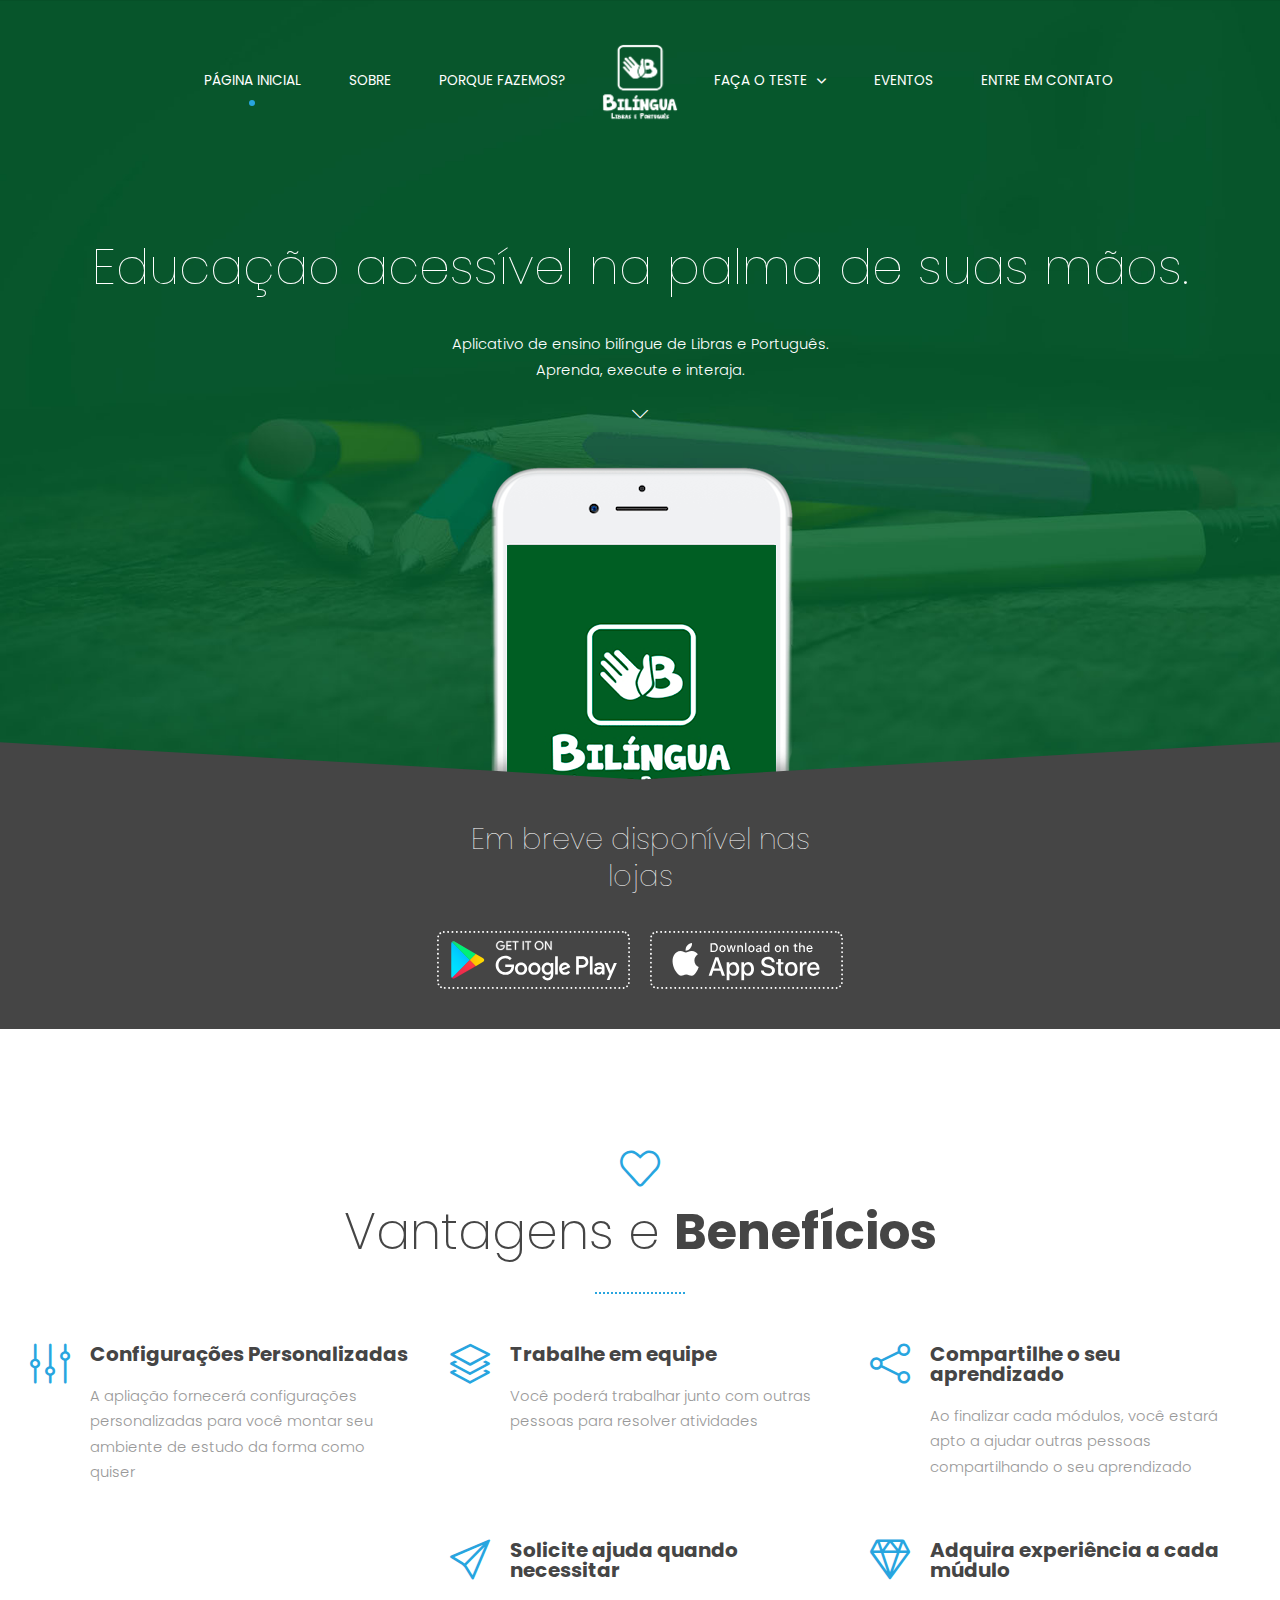
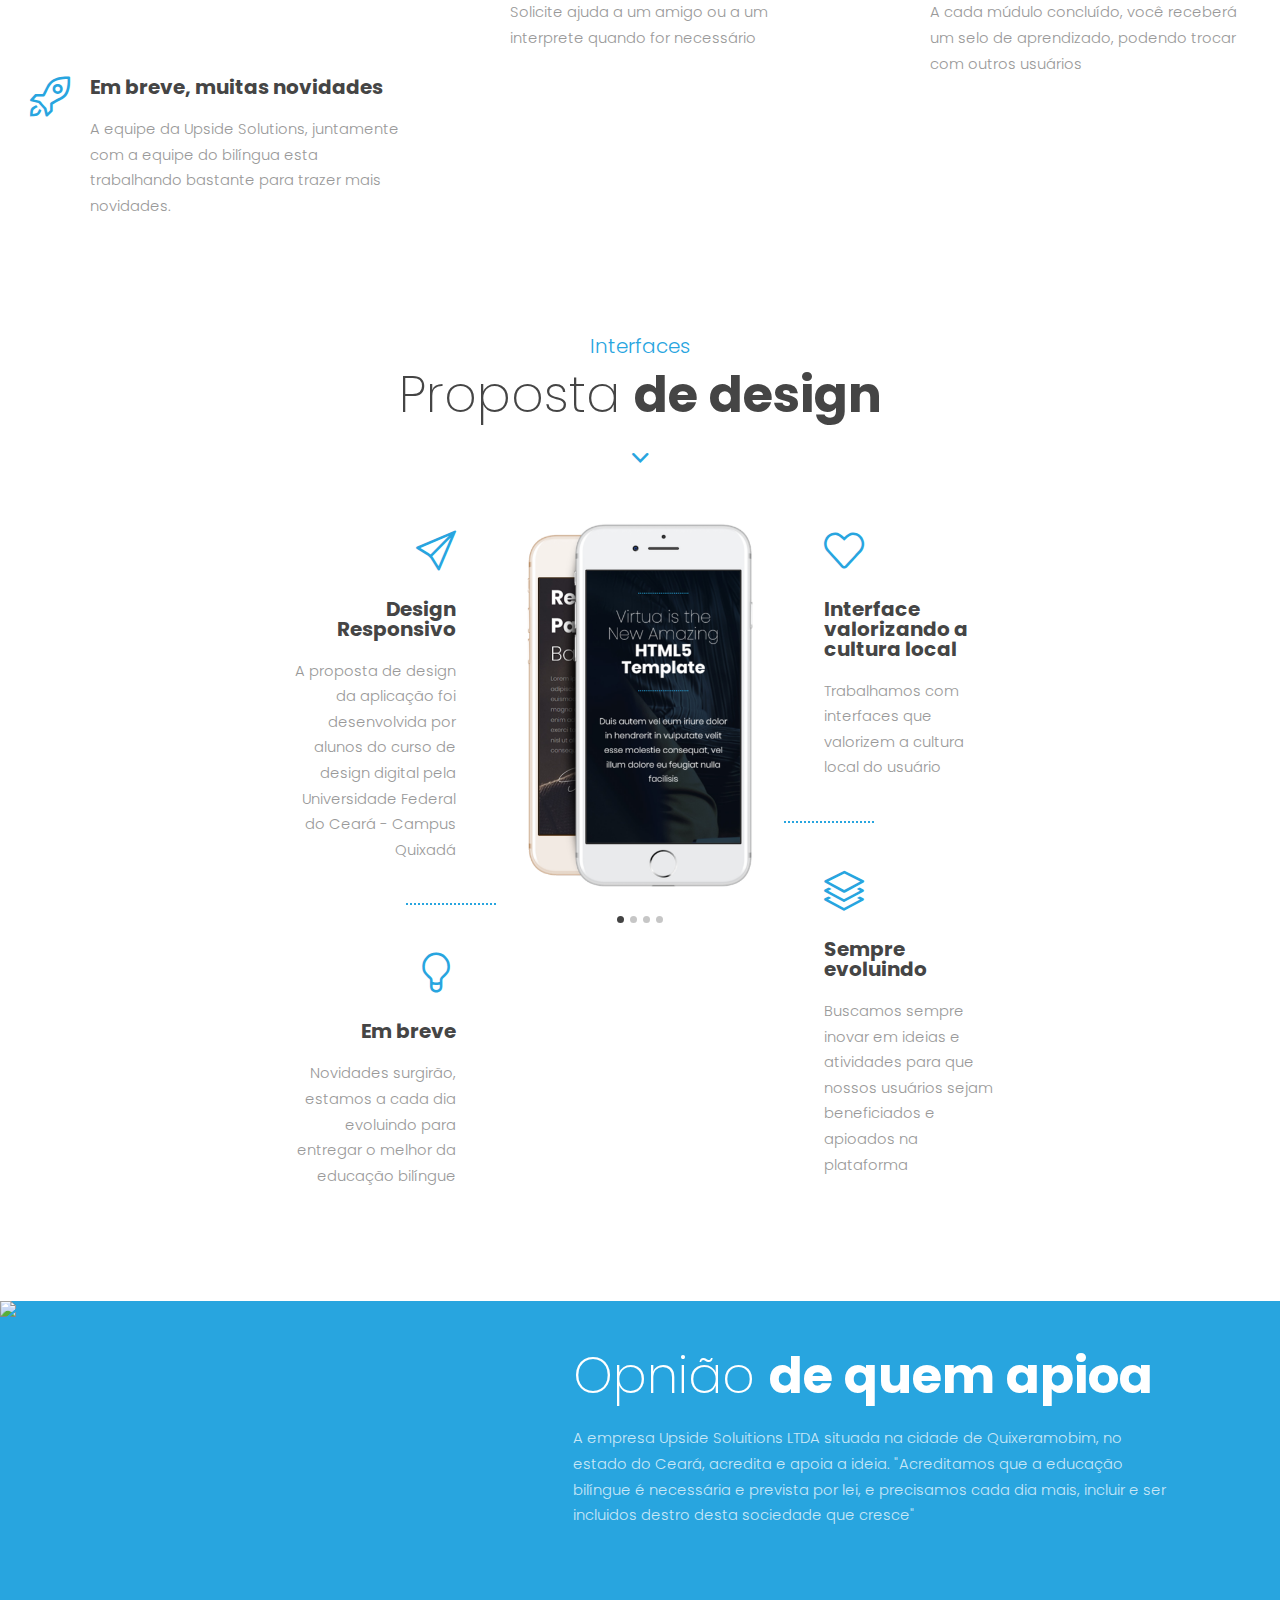
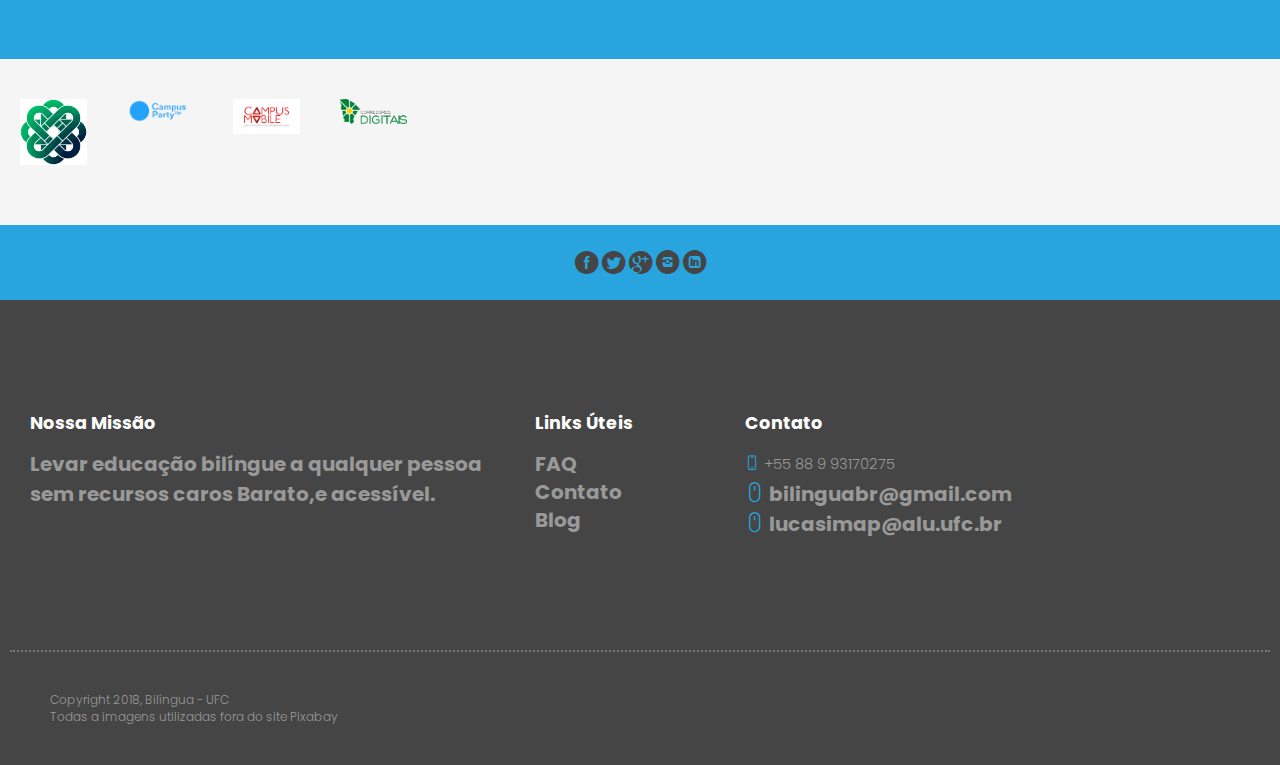
==== commit c6876496: "Corrigido Erros" ====
--- a/index.html
+++ b/index.html
@@ -257,7 +257,7 @@
         <div class="m-12 l-6 xl-7 xxl-8">
           <div class="l-12 xl-11 xxl-8 padding-2x">
             <h2 class="text-l-size-40 text-size-50 text-white">Opnião <b>de quem apioa</b></h2>
-            <p class="margin-bottom">A empresa Upside Soluitions LTDA situada na cidade de Quixeramobim, no estado do Ceará, acredita e apioa a ideia. "Acreditamos que a educação bilíngue é necessária e prevista por lei, e precisamos cada dia mais, incluir e ser incluidos destro desta sociedade que cresce" </p>
+            <p class="margin-bottom">A empresa Upside Soluitions LTDA situada na cidade de Quixeramobim, no estado do Ceará, acredita e apoia a ideia. "Acreditamos que a educação bilíngue é necessária e prevista por lei, e precisamos cada dia mais, incluir e ser incluidos destro desta sociedade que cresce" </p>
             <!-- white Start your Business object -->
             <img class="margin-left-20 margin-top-30 margin-bottom-60" src="img/Upside" alt="">
           </div>  
@@ -363,4 +363,4 @@
     <script type="text/javascript" src="owl-carousel/owl.carousel.js"></script>
     <script type="text/javascript" src="js/template-scripts.js"></script> 
   </body>
-</html>+</html>
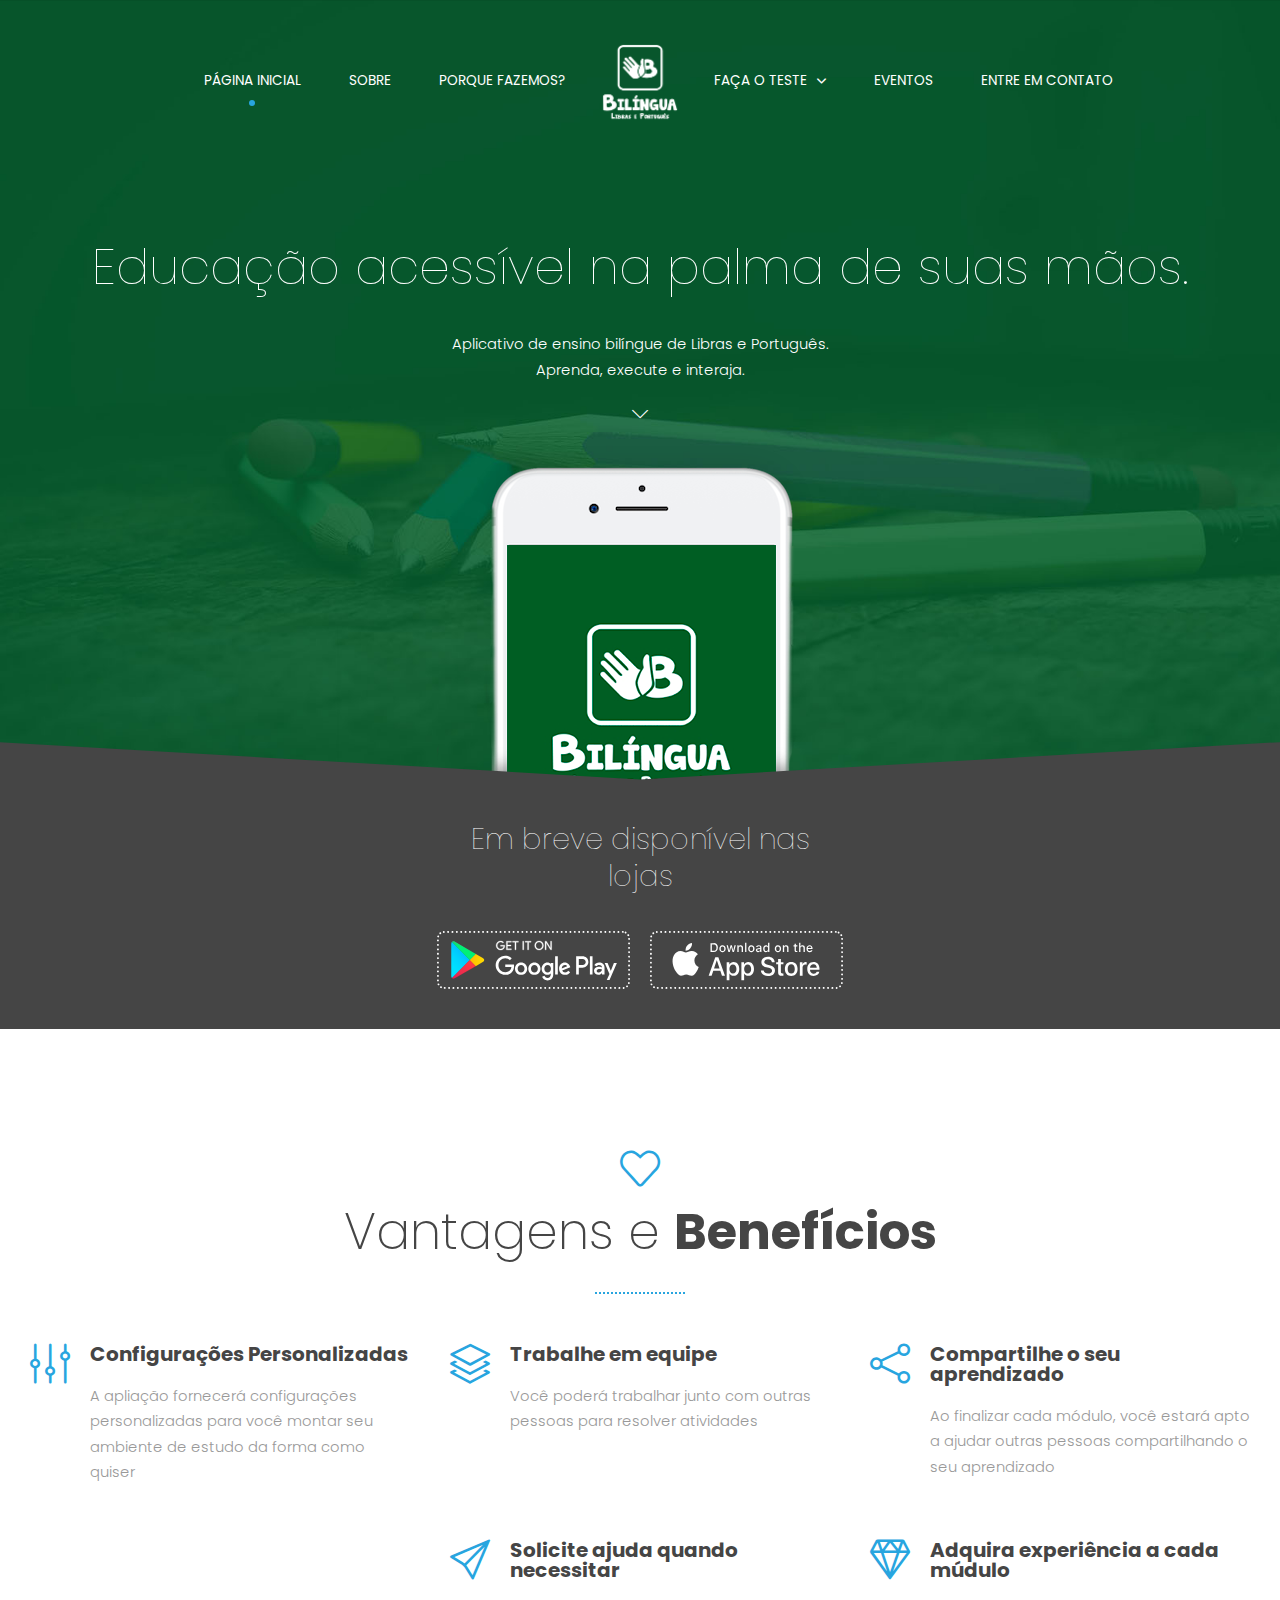
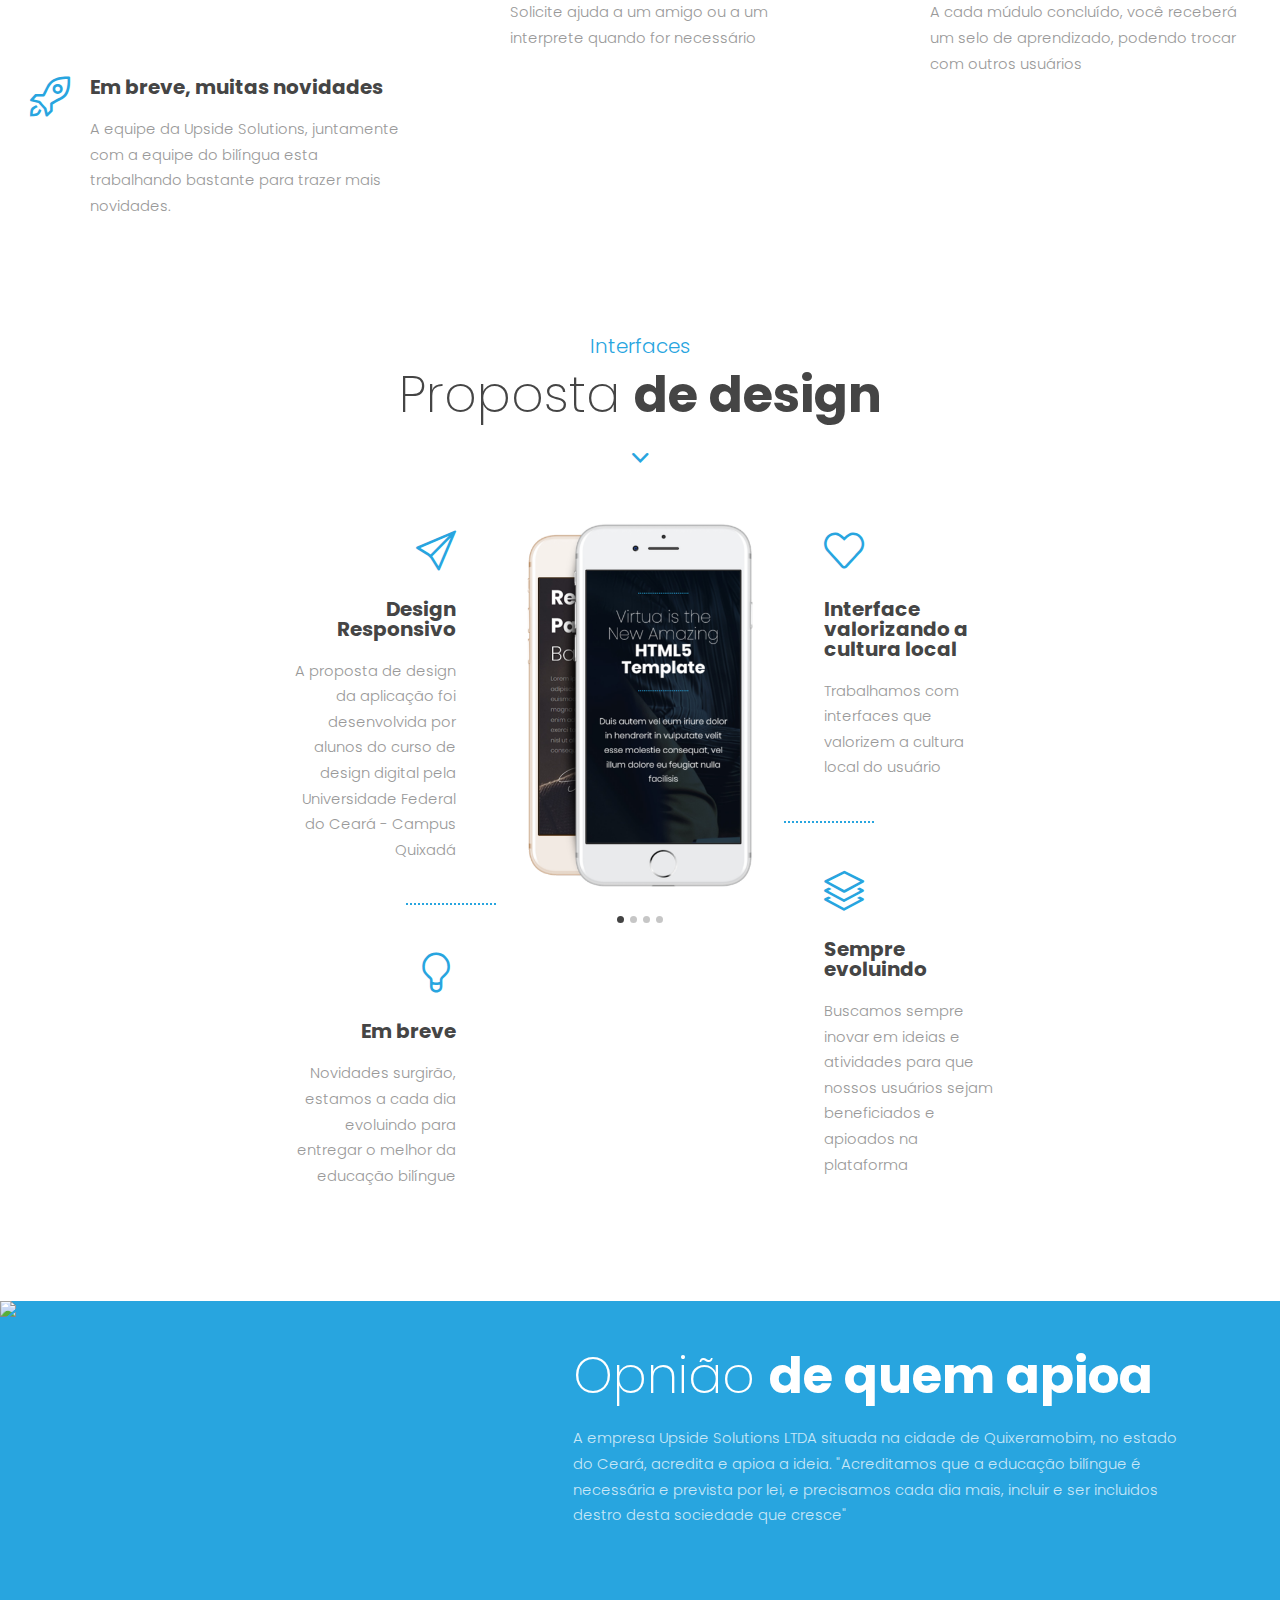
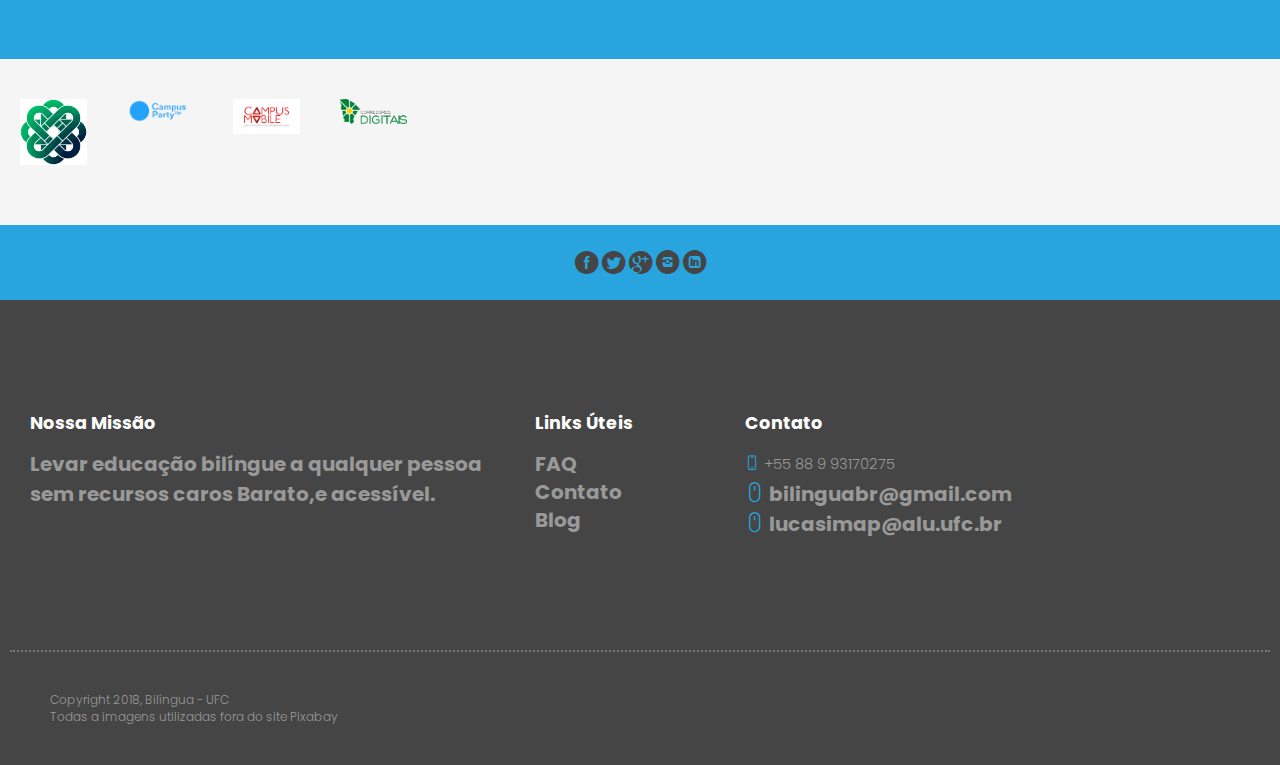
==== commit aa320fbf: "Atualização 3.0" ====
--- a/index.html
+++ b/index.html
@@ -142,7 +142,7 @@
               </div>
               <div class="margin-left-60">
                 <h3 class="text-strong text-size-20 text-line-height-1 margin-bottom-20">Compartilhe o seu aprendizado</h3>
-                <p>Ao finalizar cada módulos, você estará apto a ajudar outras pessoas compartilhando o seu aprendizado</p>
+                <p>Ao finalizar cada módulo, você estará apto a ajudar outras pessoas compartilhando o seu aprendizado</p>
                                 
               </div>
             </div>
@@ -257,7 +257,7 @@
         <div class="m-12 l-6 xl-7 xxl-8">
           <div class="l-12 xl-11 xxl-8 padding-2x">
             <h2 class="text-l-size-40 text-size-50 text-white">Opnião <b>de quem apioa</b></h2>
-            <p class="margin-bottom">A empresa Upside Soluitions LTDA situada na cidade de Quixeramobim, no estado do Ceará, acredita e apoia a ideia. "Acreditamos que a educação bilíngue é necessária e prevista por lei, e precisamos cada dia mais, incluir e ser incluidos destro desta sociedade que cresce" </p>
+            <p class="margin-bottom">A empresa Upside Solutions LTDA situada na cidade de Quixeramobim, no estado do Ceará, acredita e apioa a ideia. "Acreditamos que a educação bilíngue é necessária e prevista por lei, e precisamos cada dia mais, incluir e ser incluidos destro desta sociedade que cresce" </p>
             <!-- white Start your Business object -->
             <img class="margin-left-20 margin-top-30 margin-bottom-60" src="img/Upside" alt="">
           </div>  
@@ -363,4 +363,4 @@
     <script type="text/javascript" src="owl-carousel/owl.carousel.js"></script>
     <script type="text/javascript" src="js/template-scripts.js"></script> 
   </body>
-</html>
+</html>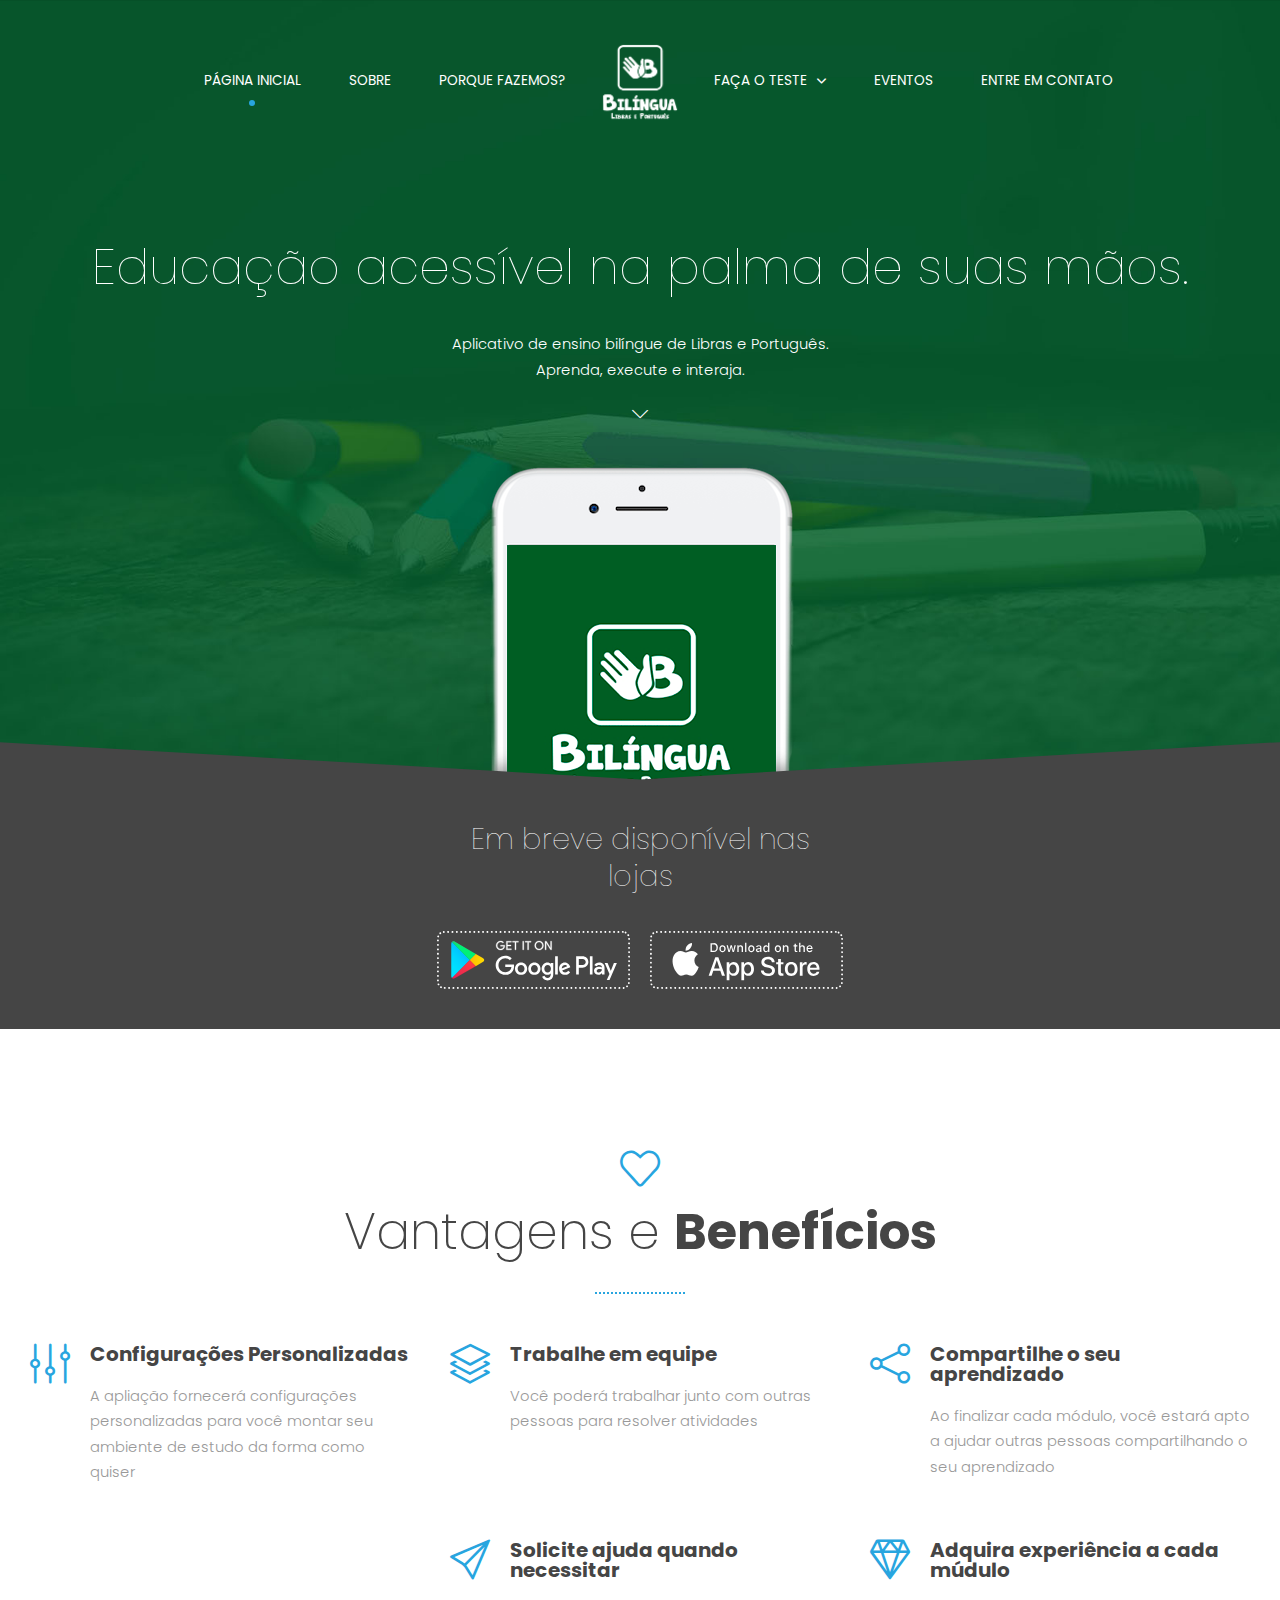
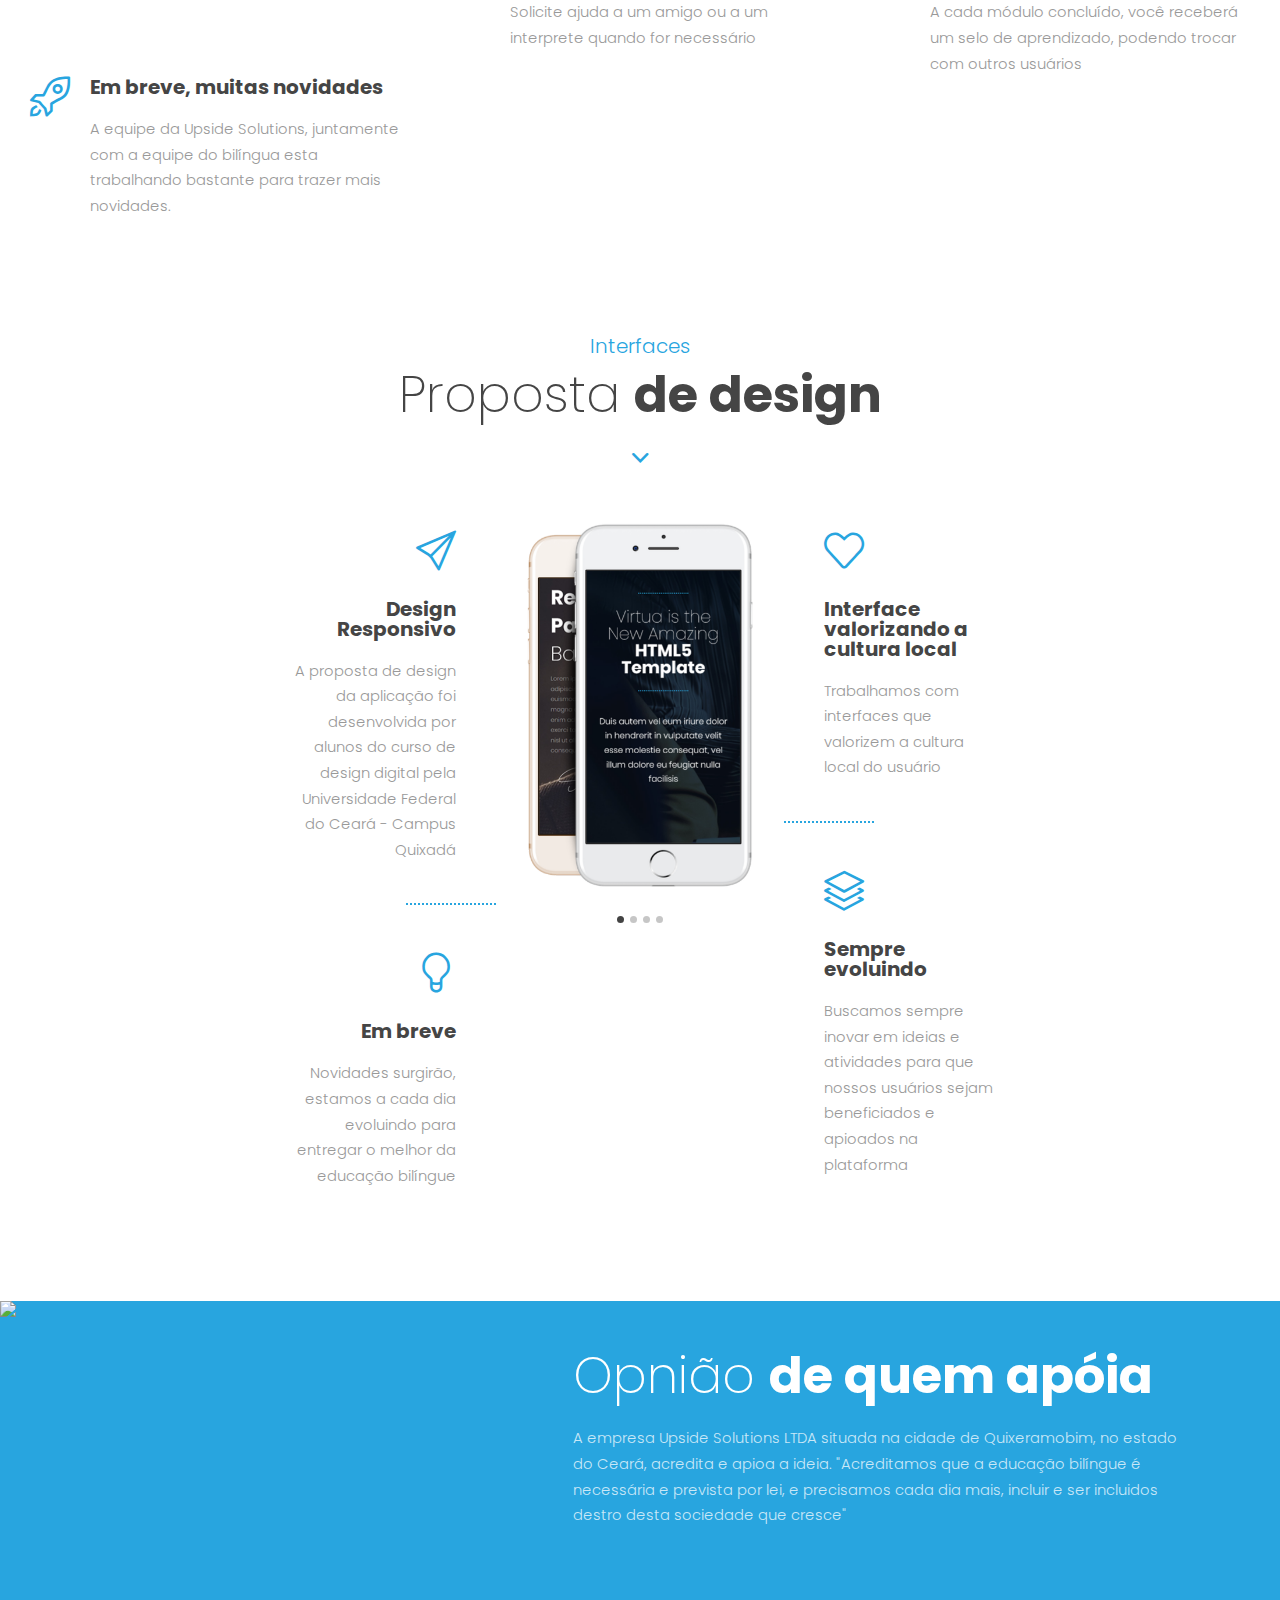
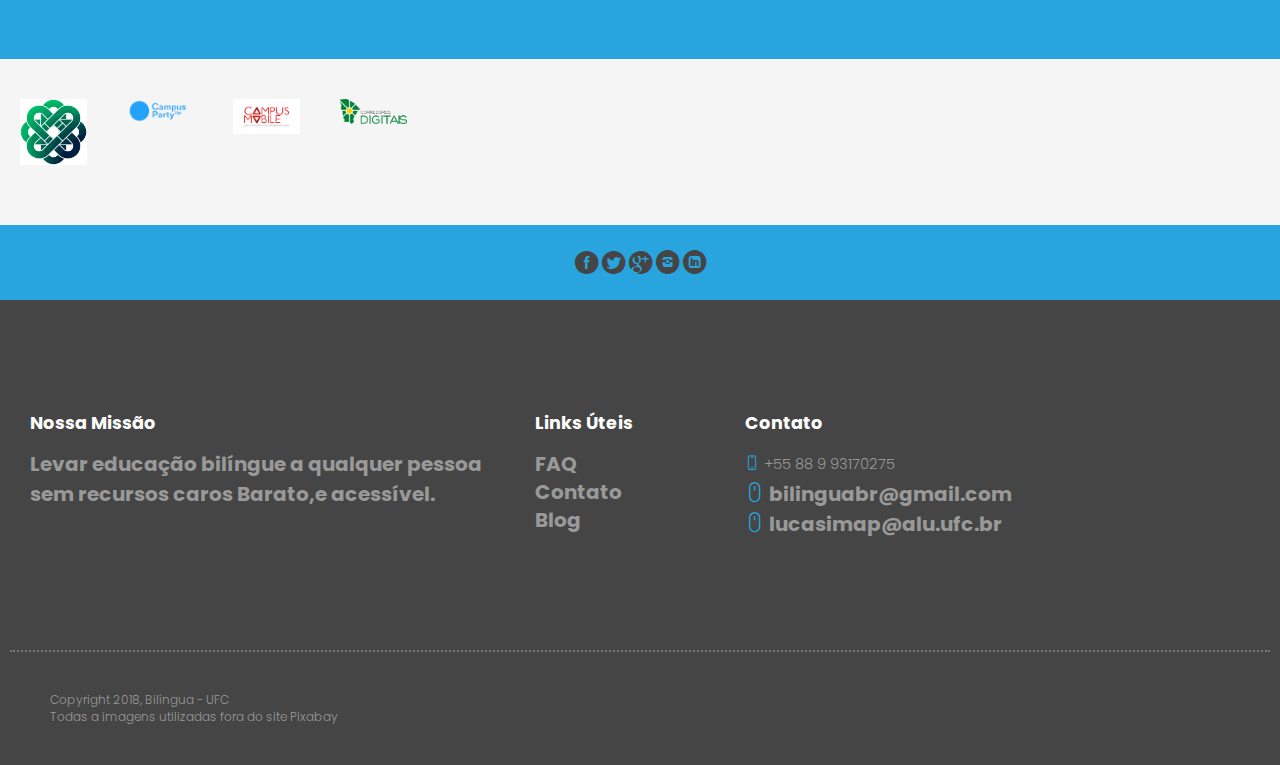
==== commit a727d897: "Errinhos de Português corrigidos" ====
--- a/index.html
+++ b/index.html
@@ -65,8 +65,8 @@
                     <li><a>Em breve</a></li>
                   </ul>
                 </li>
-                <li><a href="gallery.html">Eventos</a></li>
-                <li><a href="contact.html">Entre em Contato</a></li>
+                <li><a href="eventos.html">Eventos</a></li>
+                <li><a href="contato.html">Entre em Contato</a></li>
              </ul> 
           </div>
         </div>
@@ -162,7 +162,7 @@
               </div>
               <div class="margin-left-60">
                 <h3 class="text-strong text-size-20 text-line-height-1 margin-bottom-20">Adquira experiência a cada múdulo</h3>
-                <p>A cada múdulo concluído, você receberá um selo de aprendizado, podendo trocar com outros usuários</p>
+                <p>A cada módulo concluído, você receberá um selo de aprendizado, podendo trocar com outros usuários</p>
                 <!-- <a class="text-more-info text-primary" href="/">Read more</a>                  -->
               </div>
             </div>
@@ -256,7 +256,7 @@
         </div>         
         <div class="m-12 l-6 xl-7 xxl-8">
           <div class="l-12 xl-11 xxl-8 padding-2x">
-            <h2 class="text-l-size-40 text-size-50 text-white">Opnião <b>de quem apioa</b></h2>
+            <h2 class="text-l-size-40 text-size-50 text-white">Opnião <b>de quem apóia</b></h2>
             <p class="margin-bottom">A empresa Upside Solutions LTDA situada na cidade de Quixeramobim, no estado do Ceará, acredita e apioa a ideia. "Acreditamos que a educação bilíngue é necessária e prevista por lei, e precisamos cada dia mais, incluir e ser incluidos destro desta sociedade que cresce" </p>
             <!-- white Start your Business object -->
             <img class="margin-left-20 margin-top-30 margin-bottom-60" src="img/Upside" alt="">
@@ -363,4 +363,4 @@
     <script type="text/javascript" src="owl-carousel/owl.carousel.js"></script>
     <script type="text/javascript" src="js/template-scripts.js"></script> 
   </body>
-</html>+</html>
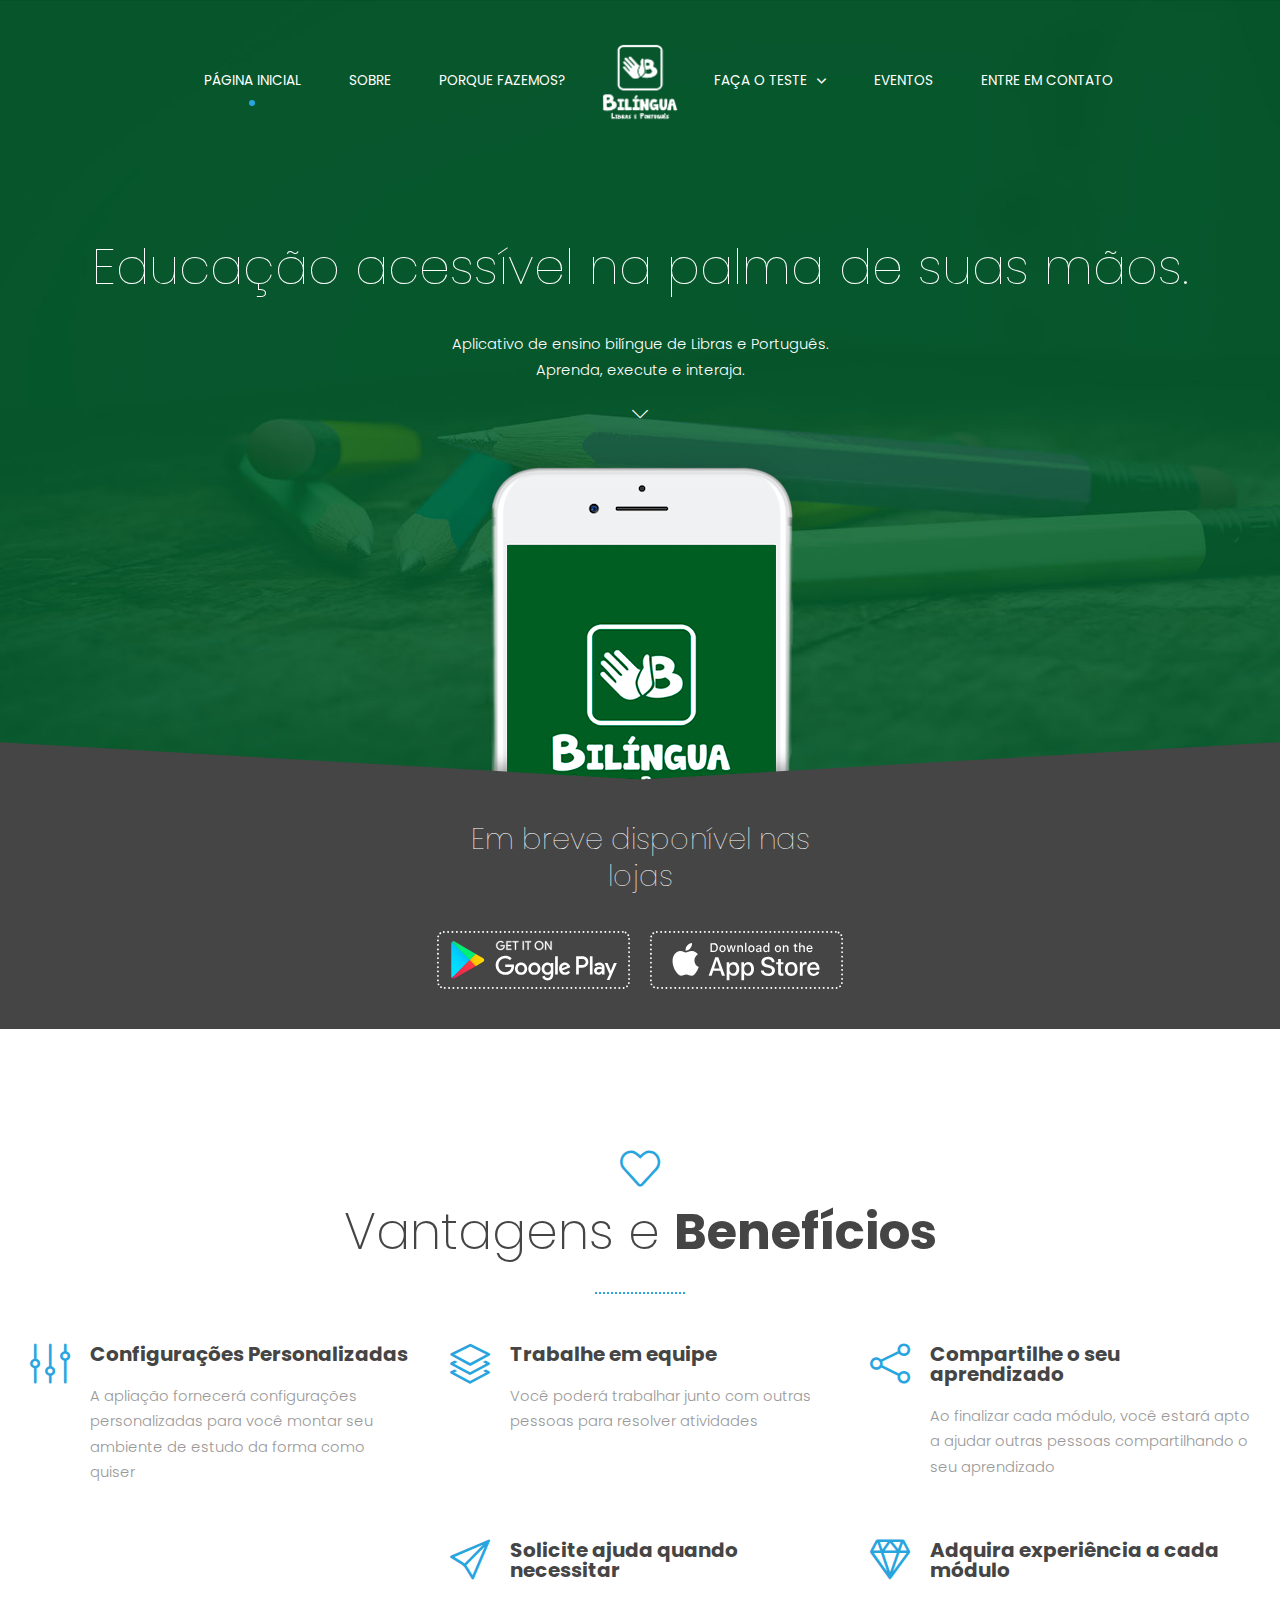
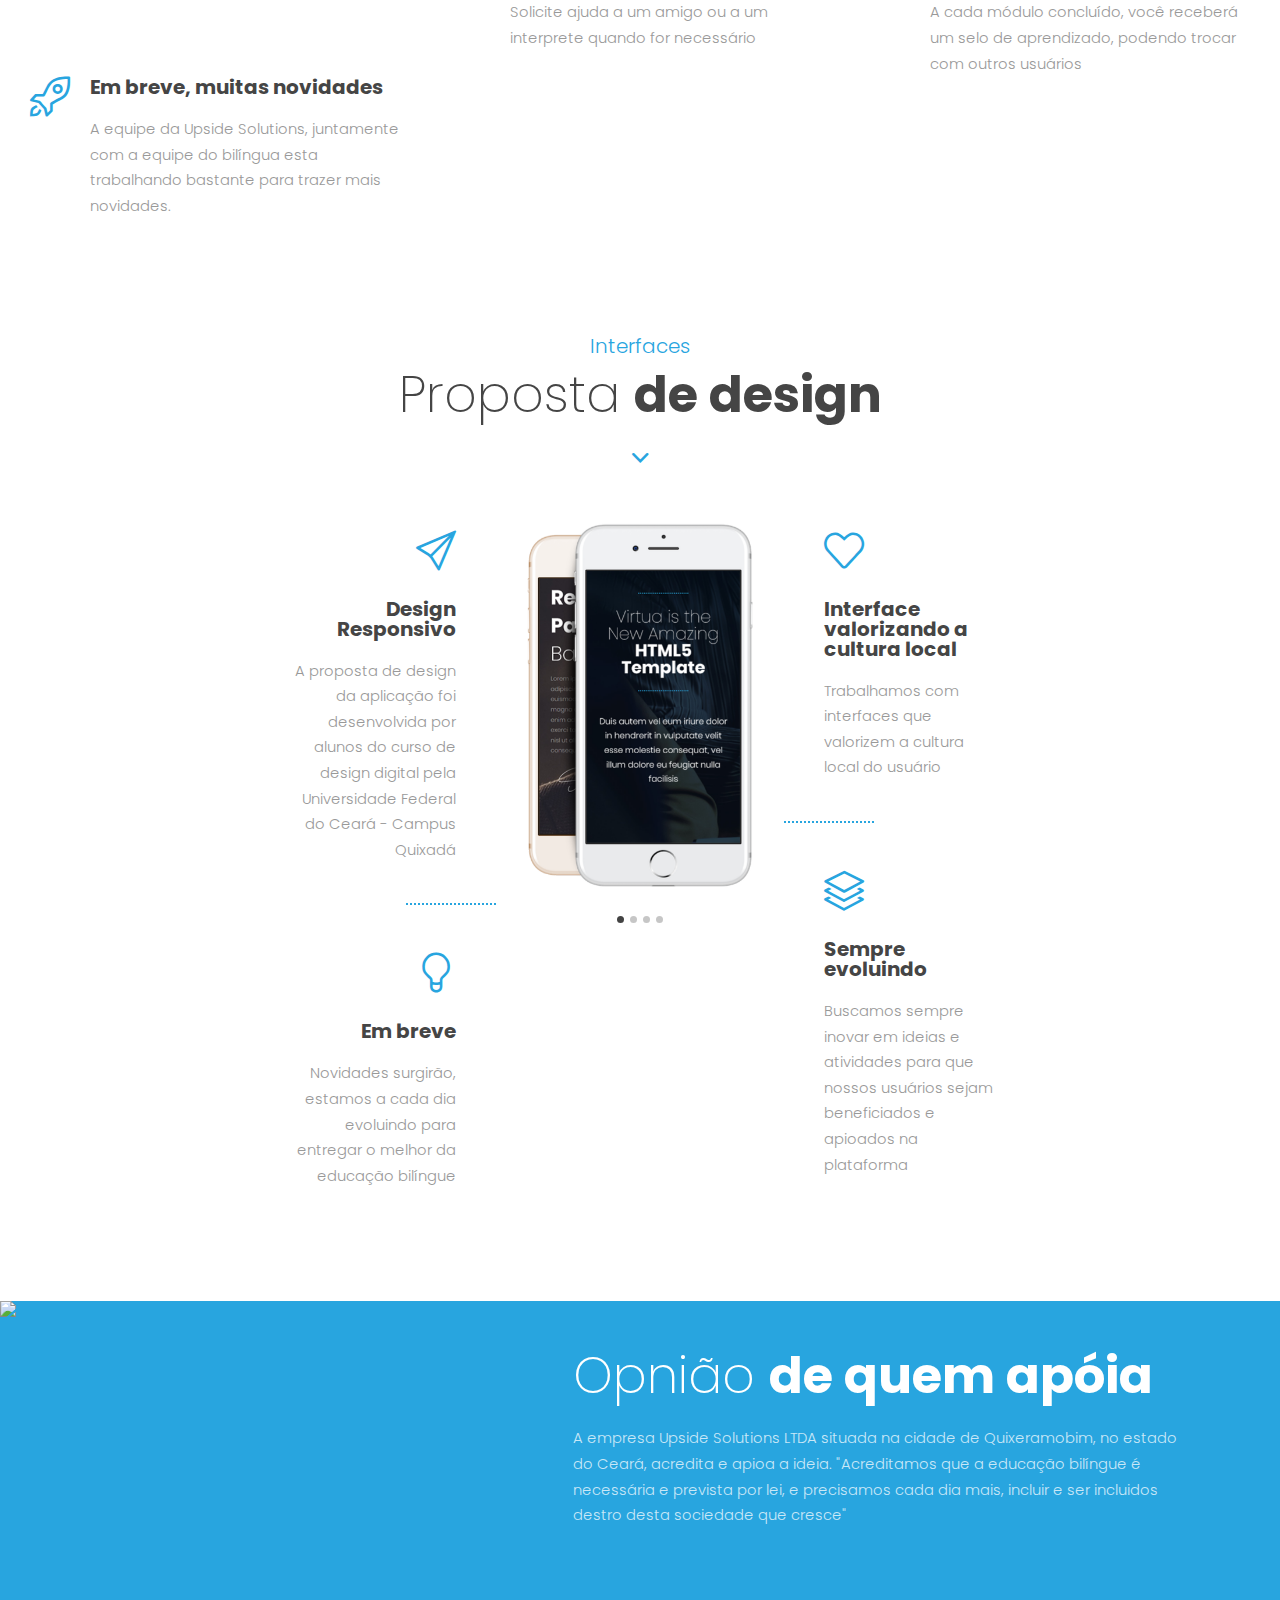
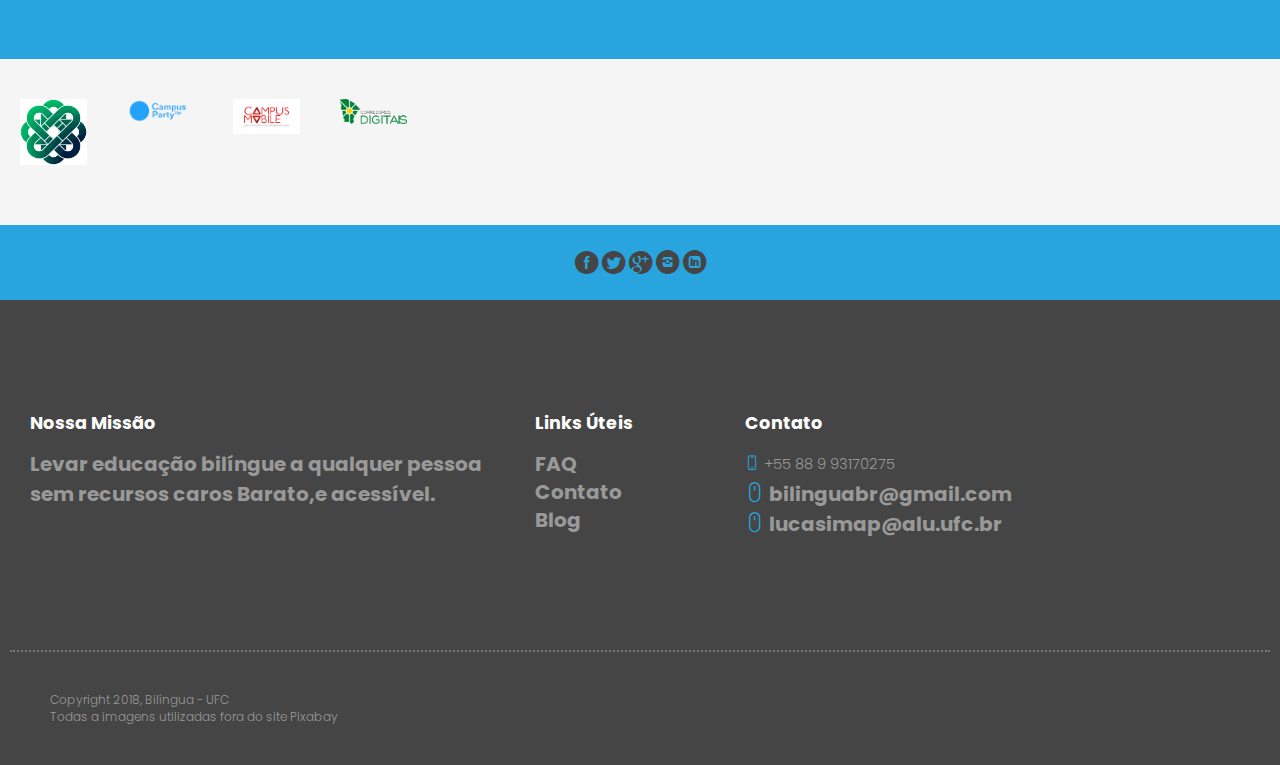
==== commit 0e37045c: "Update index.html" ====
--- a/index.html
+++ b/index.html
@@ -161,7 +161,7 @@
                 <i class="icon-sli-diamond text-primary text-size-40 text-line-height-1"></i>
               </div>
               <div class="margin-left-60">
-                <h3 class="text-strong text-size-20 text-line-height-1 margin-bottom-20">Adquira experiência a cada múdulo</h3>
+                <h3 class="text-strong text-size-20 text-line-height-1 margin-bottom-20">Adquira experiência a cada módulo</h3>
                 <p>A cada módulo concluído, você receberá um selo de aprendizado, podendo trocar com outros usuários</p>
                 <!-- <a class="text-more-info text-primary" href="/">Read more</a>                  -->
               </div>
